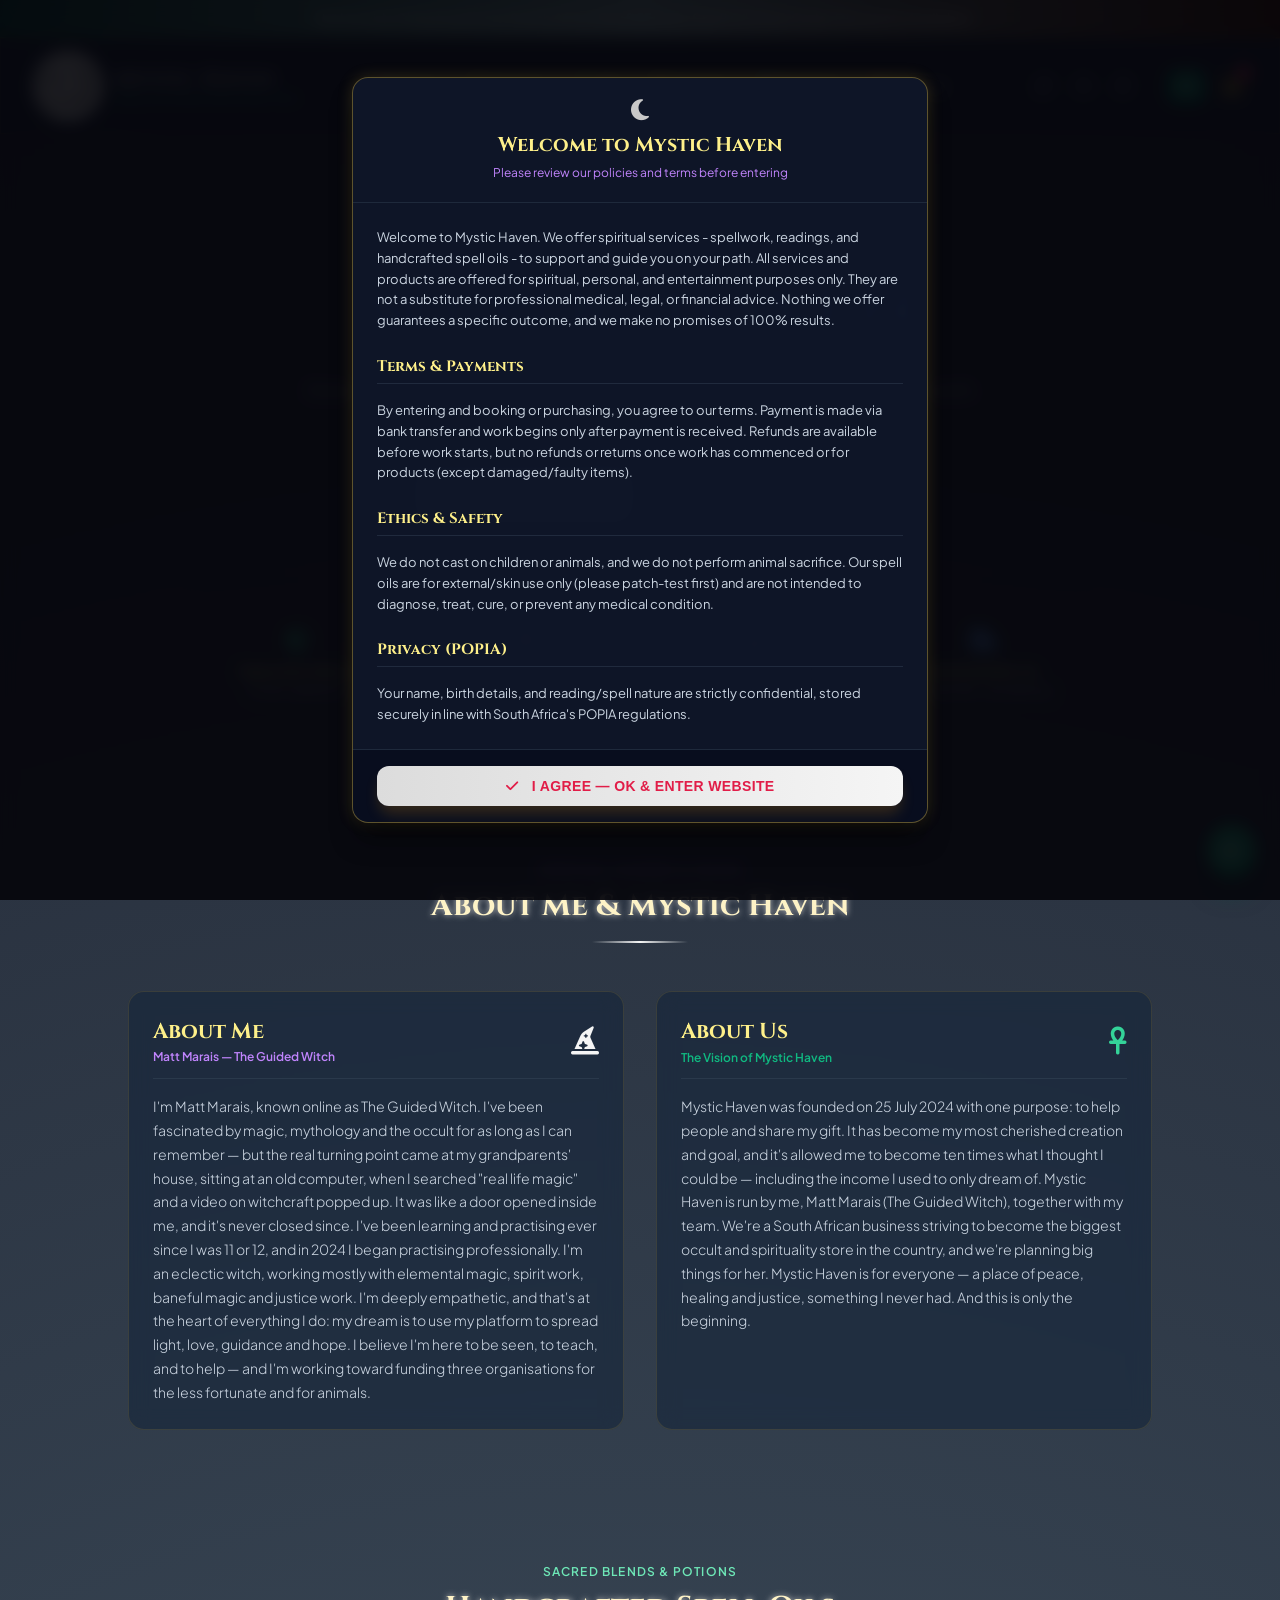
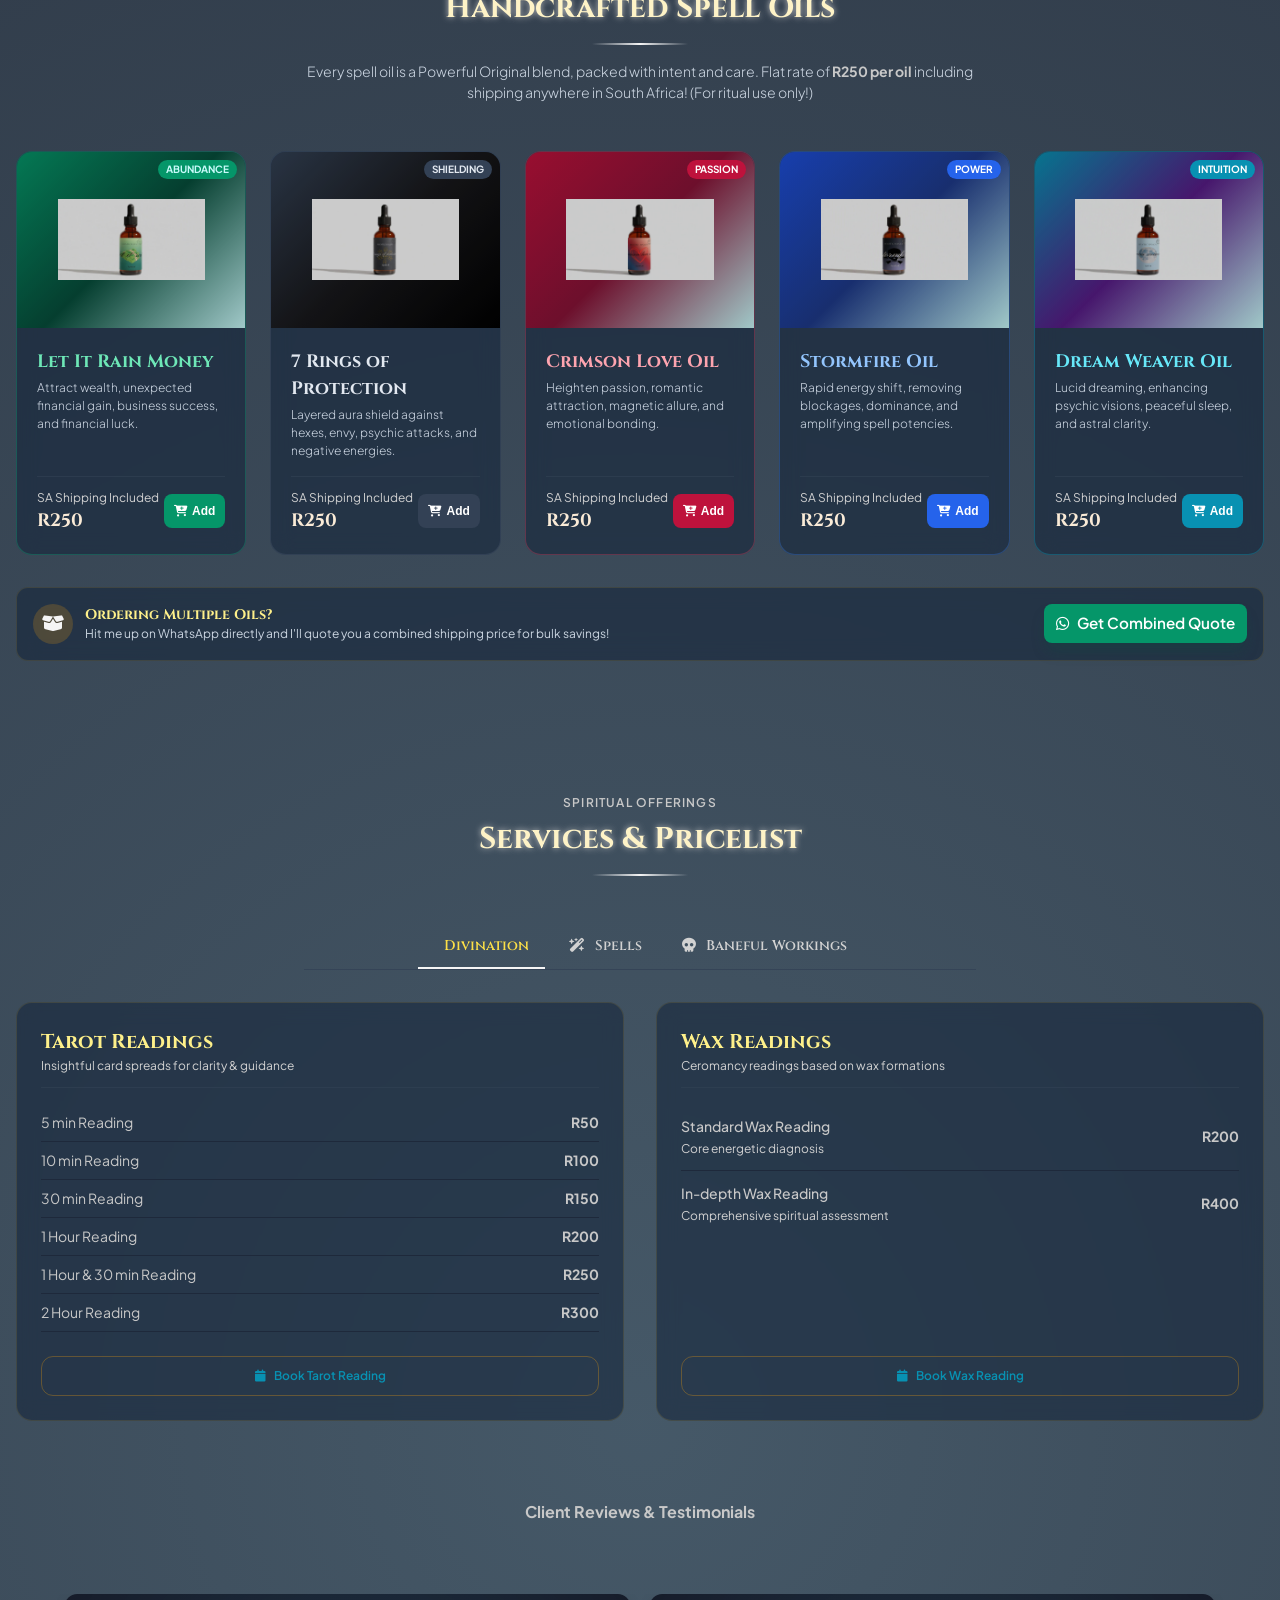
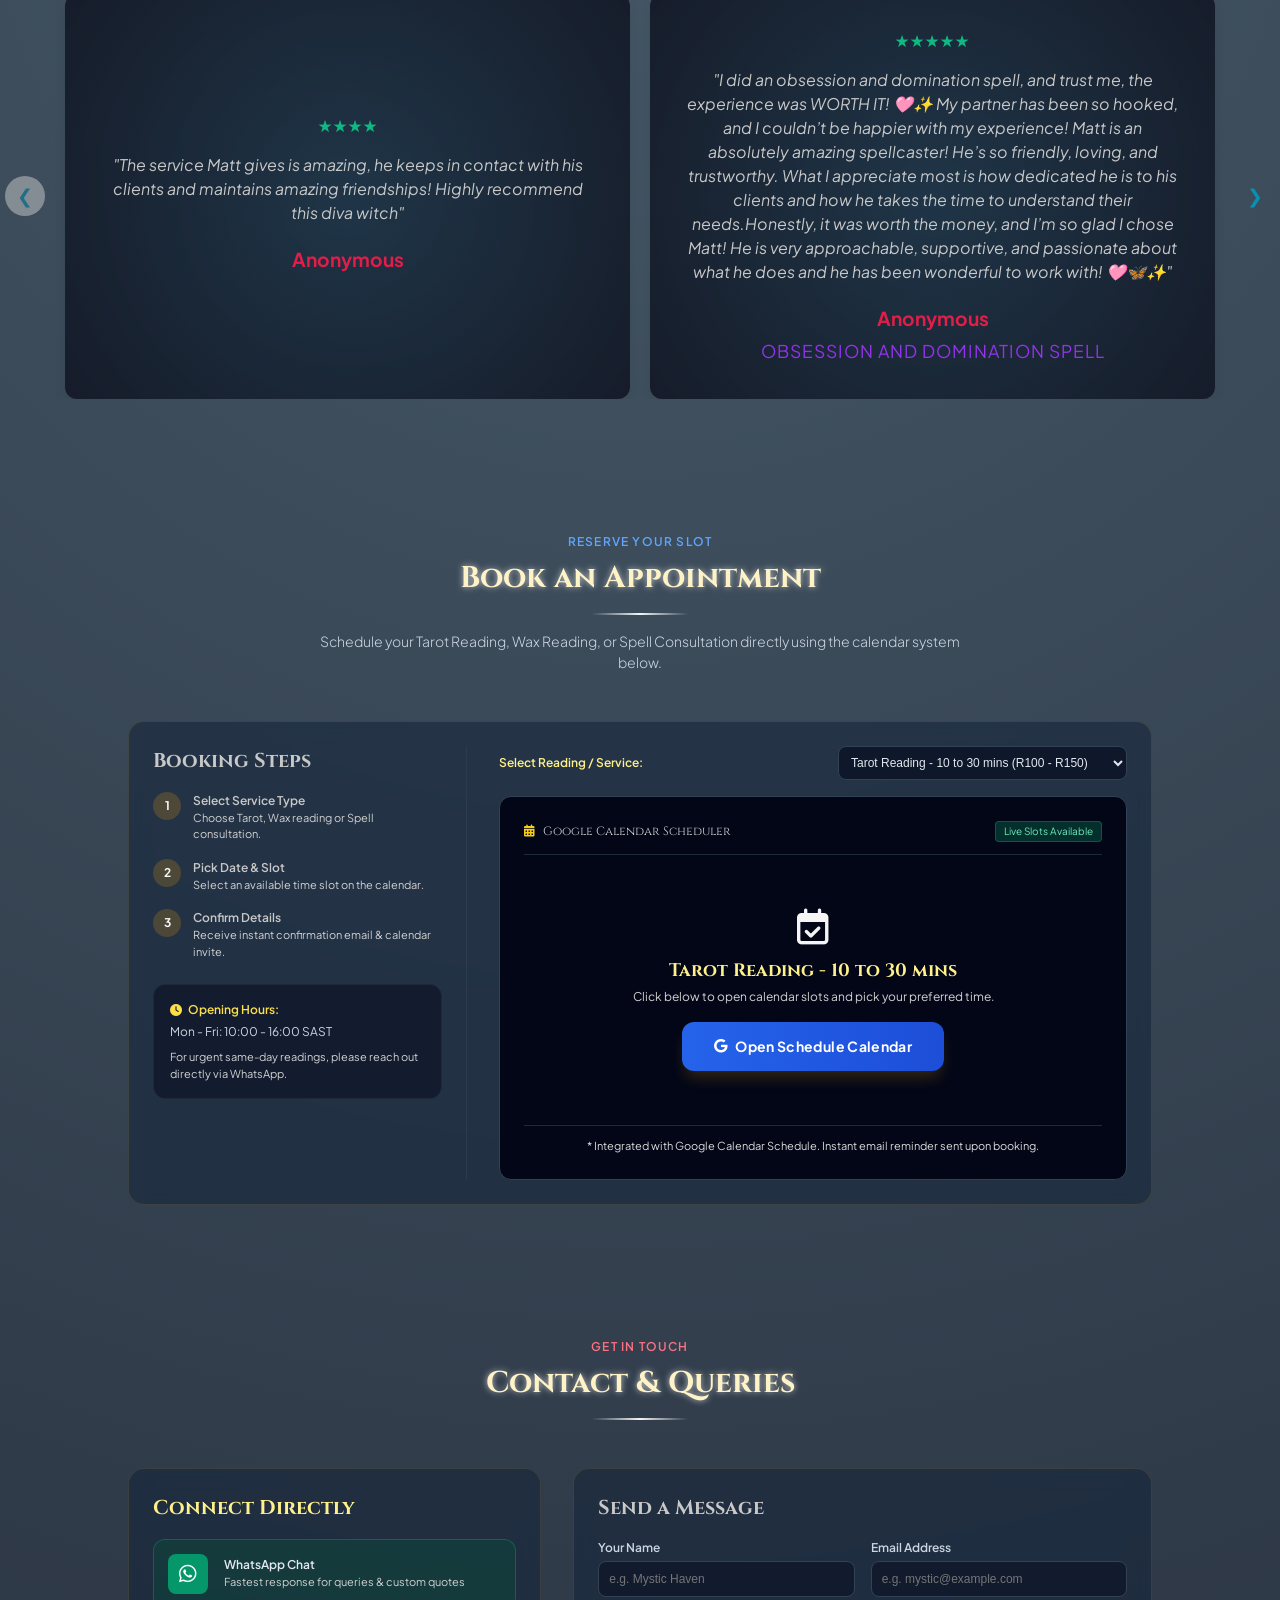
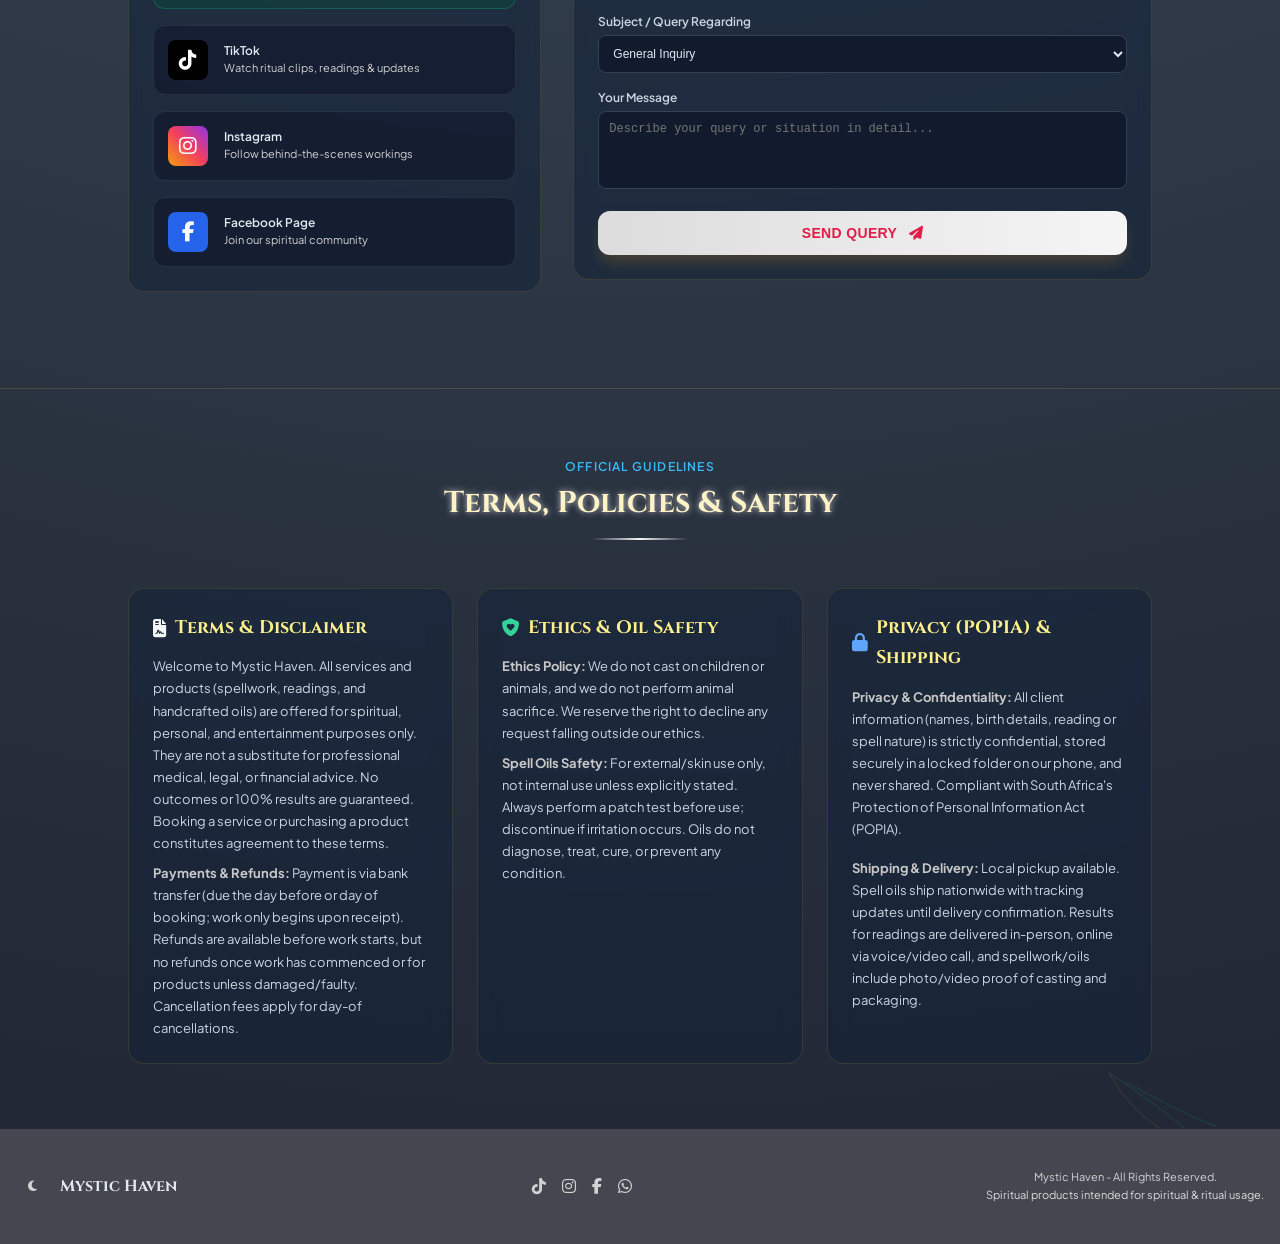
==== index.html @ 23a92d08 "update" ====
<!DOCTYPE html>
<html lang="en" class="scroll-smooth">
<head>
    <meta charset="UTF-8">
    <meta name="viewport" content="width=device-width, initial-scale=1.0">
    <title>Mystic Haven - Divination, Spells & Ritual Oils</title>
    <!-- FontAwesome Icons -->
    <link rel="stylesheet" href="https://cdnjs.cloudflare.com/ajax/libs/font-awesome/6.4.0/css/all.min.css">
    <!-- Google Fonts -->
    <link rel="preconnect" href="https://fonts.googleapis.com">
    <link rel="preconnect" href="https://fonts.gstatic.com" crossorigin>
    <link href="https://fonts.googleapis.com/css2?family=Cinzel:wght@400;600;700;900&family=Plus+Jakarta+Sans:wght@300;400;500;600;700&display=swap" rel="stylesheet">
    
    <link rel="stylesheet" href="/mystic.css">
</head>
<body>
    <!-- WELCOME POLICY POP-UP MODAL -->
    <div id="welcome-policy-modal" class="policy-modal-overlay">
        <div class="policy-modal-card">
            <div class="policy-modal-header">
                <i class="fa-solid fa-moon text-witch-gold" style="font-size: 1.5rem; margin-bottom: 0.5rem;"></i>
                <h3 style="font-family: var(--font-serif); font-weight: 700; color: #fef08a; font-size: 1.25rem;">Welcome to Mystic Haven</h3>
                <p style="font-size: 0.75rem; color: #c084fc; margin-top: 0.25rem;">Please review our policies and terms before entering</p>
            </div>
            <div class="policy-modal-body">
                <p>Welcome to Mystic Haven. We offer spiritual services - spellwork, readings, and handcrafted spell oils - to support and guide you on your path. All services and products are offered for spiritual, personal, and entertainment purposes only. They are not a substitute for professional medical, legal, or financial advice. Nothing we offer guarantees a specific outcome, and we make no promises of 100% results.</p>
                
                <h4>Terms & Payments</h4>
                <p>By entering and booking or purchasing, you agree to our terms. Payment is made via bank transfer and work begins only after payment is received. Refunds are available before work starts, but no refunds or returns once work has commenced or for products (except damaged/faulty items).</p>

                <h4>Ethics & Safety</h4>
                <p>We do not cast on children or animals, and we do not perform animal sacrifice. Our spell oils are for external/skin use only (please patch-test first) and are not intended to diagnose, treat, cure, or prevent any medical condition.</p>

                <h4>Privacy (POPIA)</h4>
                <p>Your name, birth details, and reading/spell nature are strictly confidential, stored securely in line with South Africa's POPIA regulations.</p>
            </div>
            <div class="policy-modal-footer">
                <button onclick="closeWelcomeModal()" class="btn-primary" style="width: 100%; justify-content: center; padding: 0.75rem; font-size: 0.875rem; text-transform: uppercase;">
                    <i class="fa-solid fa-check" style="margin-right: 0.375rem;"></i> I Agree — OK & Enter Website
                </button>
            </div>
        </div>
    </div>

    <!-- Top Announcement Bar -->
    <div class="announcement-bar">
        <i class="fa-solid fa-sparkles"></i>
        <span>Nationwide Shipping Across South Africa   Flat R250 per Spell Oil | Bulk Order Discounts Available!</span>
    </div>

    <!-- Main Navigation Bar -->
    <header class="site-header glass-card">
        <div class="container nav-wrapper">
            <!-- Brand Logo / Title -->
            <a href="#" class="brand-logo">
                <div class="logo-icon-bg">
                    <img src="/mystic-images/mystic-haven-logo.jpg" alt="Mystic Haven Logo">
                </div>
                <div>
                    <span class="brand-title gradient-text-gold gold-glow">Mystic Haven</span>
                    <span class="brand-subtitle">Spells   Divination   Ritual Oils</span>
                </div>
            </a>
            <!-- Desktop Nav Links -->
            <nav class="nav-links">
                <a href="#about" class="nav-link"><i class="fa-solid fa-user-astronaut" style="color: #c084fc; font-size: 0.75rem;"></i> About</a>
                <a href="#services" class="nav-link"><i class="fa-solid fa-wand-magic-sparkles" style="color: #facc15; font-size: 0.75rem;"></i> Services</a>
                <a href="#products" class="nav-link"><i class="fa-solid fa-flask" style="color: #34d399; font-size: 0.75rem;"></i> Oils</a>
                <a href="#reviews" class="nav-link"><i class="fa-solid fa-star" style="color: #fde047; font-size: 0.75rem;"></i> Reviews</a>
                <a href="#booking" class="nav-link"><i class="fa-solid fa-calendar-check" style="color: #60a5fa; font-size: 0.75rem;"></i> Bookings</a>
                <a href="#contact" class="nav-link"><i class="fa-solid fa-envelope" style="color: #fb7185; font-size: 0.75rem;"></i> Contact</a>
                
            </nav>
            <!-- Social Links & Cart CTA -->
            <div class="header-actions">
                <!-- Social Media Icons -->
                <div class="social-group">
                    <a href="https://tr.ee/vb8ZVpxIJ_" target="_blank" rel="noopener" class="social-icon-btn tiktok" title="TikTok"><i class="fa-brands fa-tiktok"></i></a>
                    <a href="https://tr.ee/nnQXEviwOc" target="_blank" rel="noopener" class="social-icon-btn instagram" title="Instagram"><i class="fa-brands fa-instagram"></i></a>
                    <a href="https://tr.ee/_b7haSmW_g" target="_blank" rel="noopener" class="social-icon-btn facebook" title="Facebook"><i class="fa-brands fa-facebook-f"></i></a>
                </div>
                <!-- WhatsApp Quick Button -->
                <a href="https://wa.me/27840530859?text=Hello%20Mystic%20Haven,%20I%20would%20like%20to%20inquire%20about%20your%20services" target="_blank" rel="noopener" class="btn-whatsapp">
                    <i class="fa-brands fa-whatsapp"></i>
                </a>
                <!-- Cart Button Trigger -->
                <button onclick="toggleCartModal()" class="btn-cart-trigger">
                    <i class="fa-solid fa-bag-shopping"></i>
                    <span id="cart-count" class="cart-badge">0</span>
                </button>
                <!-- Mobile Navigation Menu Toggle -->
                <button onclick="toggleMobileMenu()" class="mobile-toggle">
                    <i class="fa-solid fa-bars" id="menu-icon"></i>
                </button>
            </div>
        </div>
        <!-- Mobile Menu Dropdown -->
        <div id="mobile-menu" class="mobile-dropdown container">
            <a href="#about" onclick="toggleMobileMenu()"><i class="fa-solid fa-user-astronaut" style="color: #c084fc; margin-right: 0.5rem;"></i> About Us</a>
            <a href="#services" onclick="toggleMobileMenu()"><i class="fa-solid fa-wand-magic-sparkles" style="color: #facc15; margin-right: 0.5rem;"></i> Services & Pricing</a>
            <a href="#products" onclick="toggleMobileMenu()"><i class="fa-solid fa-flask" style="color: #34d399; margin-right: 0.5rem;"></i> Oils & Potions</a>
            <a href="#booking" onclick="toggleMobileMenu()"><i class="fa-solid fa-calendar-check" style="color: #60a5fa; margin-right: 0.5rem;"></i> Book Appointment</a>
            <a href="#contact" onclick="toggleMobileMenu()"><i class="fa-solid fa-envelope" style="color: #fb7185; margin-right: 0.5rem;"></i> Contact & Queries</a>
        </div>
    </header>

    <!-- Main Container Background Wrapper -->
    <main class="sacred-geo-bg">
                 
        <!-- Corner SVG Botanicals Overlay -->
        <svg class="leaf-corner-tl" viewBox="0 0 200 200" fill="none" stroke="#10b981" stroke-width="1.5">
            <path d="M10,10 Q50,100 190,190 M30,40 Q80,20 120,40 M40,80 Q100,70 150,110 M70,130 Q120,150 170,180" opacity="0.6"/>
            <path d="M10,10 C40,60 70,30 90,80 C110,130 150,120 190,190" stroke="#d4af37" opacity="0.4"/>
            <circle cx="40" cy="80" r="3" fill="#10b981"/>
            <circle cx="120" cy="40" r="2" fill="#d4af37"/>
            <circle cx="150" cy="110" r="3" fill="#10b981"/>
        </svg>
        <svg class="leaf-corner-br" viewBox="0 0 200 200" fill="none" stroke="#10b981" stroke-width="1.5">
            <path d="M10,10 Q50,100 190,190 M30,40 Q80,20 120,40 M40,80 Q100,70 150,110 M70,130 Q120,150 170,180" opacity="0.6"/>
            <path d="M10,10 C40,60 70,30 90,80 C110,130 150,120 190,190" stroke="#d4af37" opacity="0.4"/>
        </svg>

        <!-- HERO SECTION -->
        <section class="hero-section container">
            <div class="hero-badge">
                <i class="fa-solid fa-eye" style="color: var(--color-witch-gold);"></i> Sacred Energy & Spiritual Guidance
            </div>
                         
            <h1 class="hero-title gradient-text-gold gold-glow">
                MYSTIC HAVEN
            </h1>
            <p class="hero-description">
                Divination, Potent Spells, Justice and Baneful Workings & Sacred Ritual Oils. Crafted with intent, ancient reverence, and pure spiritual energy.
            </p>
            <!-- Hero Action Buttons -->
            <div class="hero-cta-group">
                <a href="#booking" class="btn-primary">
                    <i class="fa-solid fa-calendar-plus"></i> Book a Reading
                </a>
                <a href="#products" class="btn-secondary glass-card">
                    <i class="fa-solid fa-flask"></i> Explore Oils
                </a>
            </div>
            <!-- Highlights Ribbon -->
            <div class="highlights-grid">
                <div class="highlight-item">
                    <i class="fa-solid fa-shield-halved" style="color: #34d399;"></i>
                    <h4>Targeted Spells</h4>
                    <p>Potent spellwork</p>
                </div>
                <div class="highlight-item">
                    <i class="fa-solid fa-gem" style="color: #facc15;"></i>
                    <h4>Divination</h4>
                    <p>Deep intuitive divination</p>
                </div>
                <div class="highlight-item">
                    <i class="fa-solid fa-fire-flame-curved" style="color: #fb7185;"></i>
                    <h4>Custom Spells</h4>
                    <p>Tailored ritual workings</p>
                </div>
                <div class="highlight-item">
                    <i class="fa-solid fa-truck-fast" style="color: #60a5fa;"></i>
                    <h4>Nationwide SA</h4>
                    <p>Prompt flat-rate delivery</p>
                </div>
            </div>
        </section>

        <!-- ABOUT ME & ABOUT US SECTION -->
        <section id="about" class="section-padding container">
            <div class="section-header">
                <span class="section-subtitle" style="color: #c084fc;">Spiritual Journey & Vision</span>
                <h2 class="section-title gold-glow">About Me & Mystic Haven</h2>
                <div class="divider-gold"></div>
            </div>
            
            <div style="display: grid; grid-template-columns: repeat(auto-fit, minmax(300px, 1fr)); gap: 2rem; max-width: 64rem; margin-left: auto; margin-right: auto;">
                <!-- About Me Card -->
                <div class="glass-card service-card glass-card-hover" style="display: flex; flex-direction: column; justify-content: space-between;">
                    <div>
                        <div class="card-header-flex">
                            <div>
                                <h3 style="font-family: var(--font-serif); font-weight: 700; font-size: 1.35rem; color: #fef08a;">About Me</h3>
                                <p style="font-size: 0.75rem; color: #c084fc; font-weight: 600;">Matt Marais — The Guided Witch</p>
                            </div>
                            <i class="fa-solid fa-hat-wizard" style="color: var(--color-witch-gold); font-size: 1.75rem;"></i>
                        </div>
                        <p style="font-size: 0.875rem; color: #cbd5e1; line-height: 1.7; font-weight: 300;">
                            I'm Matt Marais, known online as The Guided Witch. I've been fascinated by magic, mythology and the occult for as long as I can remember — but the real turning point came at my grandparents' house, sitting at an old computer, when I searched "real life magic" and a video on witchcraft popped up. It was like a door opened inside me, and it's never closed since. I've been learning and practising ever since I was 11 or 12, and in 2024 I began practising professionally. I'm an eclectic witch, working mostly with elemental magic, spirit work, baneful magic and justice work. I'm deeply empathetic, and that's at the heart of everything I do: my dream is to use my platform to spread light, love, guidance and hope. I believe I'm here to be seen, to teach, and to help — and I'm working toward funding three organisations for the less fortunate and for animals.
                        </p>
                    </div>
                </div>

                <!-- About Us Card -->
                <div class="glass-card service-card glass-card-hover" style="display: flex; flex-direction: column; justify-content: space-between;">
                    <div>
                        <div class="card-header-flex">
                            <div>
                                <h3 style="font-family: var(--font-serif); font-weight: 700; font-size: 1.35rem; color: #fef08a;">About Us</h3>
                                <p style="font-size: 0.75rem; color: var(--color-witch-emerald); font-weight: 600;">The Vision of Mystic Haven</p>
                            </div>
                            <i class="fa-solid fa-ankh" style="color: #34d399; font-size: 1.75rem;"></i>
                        </div>
                        <p style="font-size: 0.875rem; color: #cbd5e1; line-height: 1.7; font-weight: 300;">
                            Mystic Haven was founded on 25 July 2024 with one purpose: to help people and share my gift. It has become my most cherished creation and goal, and it's allowed me to become ten times what I thought I could be — including the income I used to only dream of. Mystic Haven is run by me, Matt Marais (The Guided Witch), together with my team. We're a South African business striving to become the biggest occult and spirituality store in the country, and we're planning big things for her. Mystic Haven is for everyone — a place of peace, healing and justice, something I never had. And this is only the beginning.
                        </p>
                    </div>
                </div>
            </div>
        </section>

        <!-- PRODUCTS SECTION: SPELL OILS -->
        <section id="products" class="section-padding container">
            <div class="section-header">
                <span class="section-subtitle text-green">Sacred Blends & Potions</span>
                <h2 class="section-title gold-glow">Handcrafted Spell Oils</h2>
                <div class="divider-gold"></div>
                <p class="section-desc">
                    Every spell oil is a Powerful Original blend, packed with intent and care. Flat rate of <strong>R250 per oil</strong> including shipping anywhere in South Africa! (For ritual use only!)
                </p>
            </div>
            <!-- Products Grid -->
            <div class="products-grid">
                <!-- Product 1: Let It Rain Money -->
                <div class="glass-card product-card border-green glass-card-hover">
                    <div class="product-media theme-green">
                        <div class="media-overlay"></div>
                        <img src="/mystic-images/oil-4.jpg" class="mystic-oil-img" alt="Let It Rain Money Oil">
                        <span class="product-category-tag bg-green" style="color: var(--color-mystic-900);">Abundance</span>
                    </div>
                    <div class="product-body">
                        <div>
                            <h3 class="product-title text-green">Let It Rain Money</h3>
                            <p class="product-desc">Attract wealth, unexpected financial gain, business success, and financial luck.</p>
                        </div>
                        <div class="product-footer">
                            <div>
                                <span class="price-sub">SA Shipping Included</span>
                                <span class="price-main">R250</span>
                            </div>
                            <button onclick="addToCart('Let It Rain Money Oil', 250)" class="btn-add-cart bg-green">
                                <i class="fa-solid fa-cart-plus"></i> Add
                            </button>
                        </div>
                    </div>
                </div>
                <!-- Product 2: 7 Rings of Protection -->
                <div class="glass-card product-card border-dark glass-card-hover">
                    <div class="product-media theme-dark">
                        <div class="media-overlay"></div>
                        <img src="/mystic-images/oil-2.jpg" class="mystic-oil-img" alt="7 Rings of Protection Oil">
                        <span class="product-category-tag bg-dark" style="color: #e2e8f0;">Shielding</span>
                    </div>
                    <div class="product-body">
                        <div>
                            <h3 class="product-title text-dark">7 Rings of Protection</h3>
                            <p class="product-desc">Layered aura shield against hexes, envy, psychic attacks, and negative energies.</p>
                        </div>
                        <div class="product-footer">
                            <div>
                                <span class="price-sub">SA Shipping Included</span>
                                <span class="price-main">R250</span>
                            </div>
                            <button onclick="addToCart('7 Rings of Protection Oil', 250)" class="btn-add-cart bg-dark">
                                <i class="fa-solid fa-cart-plus"></i> Add
                            </button>
                        </div>
                    </div>
                </div>
                <!-- Product 3: Crimson Love Oil -->
                <div class="glass-card product-card border-crimson glass-card-hover">
                    <div class="product-media theme-crimson">
                        <div class="media-overlay"></div>
                        <img src="/mystic-images/oil-3.jpg" class="mystic-oil-img" alt="Crimson Love Oil">
                        <span class="product-category-tag bg-crimson" style="color: #ffffff;">Passion</span>
                    </div>
                    <div class="product-body">
                        <div>
                            <h3 class="product-title text-crimson">Crimson Love Oil</h3>
                            <p class="product-desc">Heighten passion, romantic attraction, magnetic allure, and emotional bonding.</p>
                        </div>
                        <div class="product-footer">
                            <div>
                                <span class="price-sub">SA Shipping Included</span>
                                <span class="price-main">R250</span>
                            </div>
                            <button onclick="addToCart('Crimson Love Oil', 250)" class="btn-add-cart bg-crimson">
                                <i class="fa-solid fa-cart-plus"></i> Add
                            </button>
                        </div>
                    </div>
                </div>
                <!-- Product 4: Stormfire Oil -->
                <div class="glass-card product-card border-blue glass-card-hover">
                    <div class="product-media theme-blue">
                        <div class="media-overlay"></div>
                        <img src="/mystic-images/oil-1.jpg" class="mystic-oil-img" alt="Stormfire Oil">
                        <span class="product-category-tag bg-blue" style="color: #ffffff;">Power</span>
                    </div>
                    <div class="product-body">
                        <div>
                            <h3 class="product-title text-blue">Stormfire Oil</h3>
                            <p class="product-desc">Rapid energy shift, removing blockages, dominance, and amplifying spell potencies.</p>
                        </div>
                        <div class="product-footer">
                            <div>
                                <span class="price-sub">SA Shipping Included</span>
                                <span class="price-main">R250</span>
                            </div>
                            <button onclick="addToCart('Stormfire Oil', 250)" class="btn-add-cart bg-blue">
                                <i class="fa-solid fa-cart-plus"></i> Add
                            </button>
                        </div>
                    </div>
                </div>
                <!-- Product 5: Dream Weaver Oil -->
                <div class="glass-card product-card border-cyan glass-card-hover">
                    <div class="product-media theme-cyan">
                        <div class="media-overlay"></div>
                        <img src="/mystic-images/oil-5.jpg" class="mystic-oil-img" alt="Dream Weaver Oil">
                        <span class="product-category-tag bg-cyan" style="color: #ffffff;">Intuition</span>
                    </div>
                    <div class="product-body">
                        <div>
                            <h3 class="product-title text-cyan">Dream Weaver Oil</h3>
                            <p class="product-desc">Lucid dreaming, enhancing psychic visions, peaceful sleep, and astral clarity.</p>
                        </div>
                        <div class="product-footer">
                            <div>
                                <span class="price-sub">SA Shipping Included</span>
                                <span class="price-main">R250</span>
                            </div>
                            <button onclick="addToCart('Dream Weaver Oil', 250)" class="btn-add-cart bg-cyan">
                                <i class="fa-solid fa-cart-plus"></i> Add
                            </button>
                        </div>
                    </div>
                </div>
            </div>
            <!-- Shipping Callout Notice -->
            <div class="glass-card shipping-banner">
                <div style="display: flex; align-items: center; gap: 0.75rem;">
                    <div class="icon-circle">
                        <i class="fa-solid fa-box-open"></i>
                    </div>
                    <div>
                        <h4 style="font-family: var(--font-serif); font-weight: 700; color: #fef08a; font-size: 0.875rem;">Ordering Multiple Oils?</h4>
                        <p style="font-size: 0.75rem; color: #cbd5e1;">Hit me up on WhatsApp directly and I'll quote you a combined shipping price for bulk savings!</p>
                    </div>
                </div>
                <a href="https://wa.me/27840530859?text=Hi%20Mystic%20Haven,%20I'm%20interested%20in%20a%20combined%20shipping%20quote%20for%20multiple%20spell%20oils." target="_blank" class="btn-whatsapp">
                    <i class="fa-brands fa-whatsapp"></i> Get Combined Quote
                </a>
            </div>
        </section>

        <!-- SERVICES & PRICING MENU SECTION -->
        <section id="services" class="section-padding container">
            <div class="section-header">
                <span class="section-subtitle">Spiritual Offerings</span>
                <h2 class="section-title gold-glow">Services & Pricelist</h2>
                <div class="divider-gold"></div>
            </div>
            <!-- Service Category Navigation Tabs -->
            <div class="tabs-nav">
                <button onclick="switchTab('divination')" id="tab-btn-divination" class="tab-btn active">
                    <i class="fa-solid fa-cards-blank" style="margin-right: 0.375rem;"></i> Divination
                </button>
                <button onclick="switchTab('spells')" id="tab-btn-spells" class="tab-btn">
                    <i class="fa-solid fa-wand-magic-sparkles" style="margin-right: 0.375rem;"></i> Spells
                </button>
                <button onclick="switchTab('baneful')" id="tab-btn-baneful" class="tab-btn">
                    <i class="fa-solid fa-skull" style="margin-right: 0.375rem;"></i> Baneful Workings
                </button>
            </div>
            <!-- TAB 1: DIVINATION & READINGS -->
            <div id="tab-divination" class="tab-content">
                <div class="tab-divination-grid">
                    <div class="glass-card service-card">
                        <div class="card-header-flex">
                            <div>
                                <h3 style="font-family: var(--font-serif); font-weight: 700; font-size: 1.25rem; color: #fef08a;">Tarot Readings</h3>
                                <p style="font-size: 0.75rem; color: var(--color-text-muted);">Insightful card spreads for clarity & guidance</p>
                            </div>
                            <i class="fa-solid fa-cards-blank" style="color: var(--color-witch-gold); font-size: 1.5rem;"></i>
                        </div>
                        <ul class="service-list">
                            <li class="service-item"><span>5 min Reading</span><strong>R50</strong></li>
                            <li class="service-item"><span>10 min Reading</span><strong>R100</strong></li>
                            <li class="service-item"><span>30 min Reading</span><strong>R150</strong></li>
                            <li class="service-item"><span>1 Hour Reading</span><strong>R200</strong></li>
                            <li class="service-item"><span>1 Hour & 30 min Reading</span><strong>R250</strong></li>
                            <li class="service-item"><span>2 Hour Reading</span><strong>R300</strong></li>
                        </ul>
                        <a href="#booking" class="btn-secondary" style="margin-top: 1.5rem; font-size: 0.75rem; padding: 0.625rem;">
                            <i class="fa-solid fa-calendar"></i> Book Tarot Reading
                        </a>
                    </div>
                    <div class="glass-card service-card" style="display: flex; flex-direction: column; justify-content: space-between;">
                        <div>
                            <div class="card-header-flex">
                                <div>
                                    <h3 style="font-family: var(--font-serif); font-weight: 700; font-size: 1.25rem; color: #fef08a;">Wax Readings</h3>
                                    <p style="font-size: 0.75rem; color: var(--color-text-muted);">Ceromancy readings based on wax formations</p>
                                </div>
                                <i class="fa-solid fa-candle-holder" style="color: #facc15; font-size: 1.5rem;"></i>
                            </div>
                            <ul class="service-list">
                                <li class="service-item" style="padding: 0.75rem 0;">
                                    <div>
                                        <span style="display: block; font-weight: 500;">Standard Wax Reading</span>
                                        <span style="font-size: 0.75rem; color: var(--color-text-muted);">Core energetic diagnosis</span>
                                    </div>
                                    <strong>R200</strong>
                                </li>
                                <li class="service-item" style="padding: 0.75rem 0; border: none;">
                                    <div>
                                        <span style="display: block; font-weight: 500;">In-depth Wax Reading</span>
                                        <span style="font-size: 0.75rem; color: var(--color-text-muted);">Comprehensive spiritual assessment</span>
                                    </div>
                                    <strong>R400</strong>
                                </li>
                            </ul>
                        </div>
                        <a href="#booking" class="btn-secondary" style="margin-top: 1rem; font-size: 0.75rem; padding: 0.625rem;">
                            <i class="fa-solid fa-calendar"></i> Book Wax Reading
                        </a>
                    </div>
                </div>
            </div>
            <!-- TAB 2: SPELLS & ENERGY WORK -->
            <div id="tab-spells" class="tab-content hidden" style="max-width: 56rem; margin-left: auto; margin-right: auto;">
                <div class="glass-card service-card">
                    <div class="card-header-flex">
                        <div>
                            <h3 style="font-family: var(--font-serif); font-weight: 700; font-size: 1.5rem; color: #fef08a;">Spells & Energy Rituals</h3>
                            <p style="font-size: 0.75rem; color: var(--color-text-muted);">Potent spellcraft conducted with tailored intentions</p>
                        </div>
                        <i class="fa-solid fa-wand-magic-sparkles" style="color: var(--color-witch-gold); font-size: 1.875rem;"></i>
                    </div>
                    <div style="display: grid; grid-template-columns: repeat(auto-fit, minmax(240px, 1fr)); gap: 1rem; font-size: 0.875rem;">
                        <div class="service-item-grid"><span>Reconciliation Spell</span><strong>R250</strong></div>
                        <div class="service-item-grid"><span>Let It Rain Money Spell</span><strong>R340</strong></div>
                        <div class="service-item-grid"><span>7 Rings of Protection</span><strong>R500</strong></div>
                        <div class="service-item-grid"><span>Self Love Spell</span><strong>R240</strong></div>
                        <div class="service-item-grid"><span>Lucky Diva</span><strong>R300</strong></div>
                        <div class="service-item-grid"><span>Aura Cleansing</span><strong>R500</strong></div>
                        <div class="service-item-grid"><span>Aura Protection</span><strong>R550</strong></div>
                        <div class="service-item-grid"><span>Cord Cuttings</span><strong>R600</strong></div>
                        <div class="service-item-grid" style="grid-column: 1 / -1;"><span>Obsession Spells</span><strong>R800</strong></div>
                    </div>
                    <div class="custom-spells-banner">
                        <h4 style="font-family: var(--font-serif); font-weight: 700; color: #fef08a; text-transform: uppercase; font-size: 0.875rem;">  Custom Spells Welcome  </h4>
                        <p style="font-size: 0.75rem; color: #cbd5e1; margin-top: 0.25rem;">Have a specific complex situation? Contact me for a customized spell casting assessment.</p>
                        <a href="https://wa.me/27840530859?text=Hello,%20I'd%20like%20to%20discuss%20a%20Custom%20Spell%20working." target="_blank" class="btn-primary" style="display: inline-flex; width: auto; margin-top: 0.75rem; padding: 0.5rem 1rem; font-size: 0.75rem;">
                            Inquire for Custom Spell
                        </a>
                    </div>
                </div>
            </div>
            <!-- TAB 3: BANEFUL WORKINGS & JARS -->
            <div id="tab-baneful" class="tab-content hidden" style="max-width: 56rem; margin-left: auto; margin-right: auto;">
                <div class="glass-card service-card" style="border-color: rgba(159, 18, 57, 0.4);">
                    <div class="card-header-flex">
                        <div>
                            <h3 style="font-family: var(--font-serif); font-weight: 700; font-size: 1.5rem; color: #fda4af;">Baneful Workings & Jars</h3>
                            <p style="font-size: 0.75rem; color: var(--color-text-muted);">Defensive, binding & retaliatory spiritual operations</p>
                        </div>
                        <i class="fa-solid fa-skull-crossbones" style="color: #fb7185; font-size: 1.875rem;"></i>
                    </div>
                    <div style="display: grid; grid-template-columns: repeat(auto-fit, minmax(250px, 1fr)); gap: 1.5rem;">
                        <div>
                            <h4 style="font-family: var(--font-serif); font-weight: 600; color: #fef08a; font-size: 0.875rem; border-bottom: 1px solid #334155; padding-bottom: 0.25rem; margin-bottom: 0.75rem;">Major Wards & Hexes</h4>
                            <div class="service-item"><span>Baneful Protection Ward</span><strong>R400</strong></div>
                            <div class="service-item"><span>Anti-Division Ward</span><strong>R300</strong></div>
                            <div class="service-item"><span>Transmutation Ward</span><strong>R700</strong></div>
                            <div class="service-item"><span>Hexes</span><strong>R300</strong></div>
                            <div class="service-item" style="border: none;"><span>Curses</span><strong style="font-family: var(--font-serif); color: #f43f5e;">R1000+</strong></div>
                        </div>
                        <div>
                            <h4 style="font-family: var(--font-serif); font-weight: 600; color: #fef08a; font-size: 0.875rem; border-bottom: 1px solid #334155; padding-bottom: 0.25rem; margin-bottom: 0.75rem;">Jar Additions</h4>
                            <div class="service-item"><span>Add to Hell Jar</span><strong>R50</strong></div>
                            <div class="service-item"><span>Add to Jar of Insomnia</span><strong>R60</strong></div>
                            <div class="service-item"><span>Add to Anti Glamour Jar</span><strong>R50</strong></div>
                            <div class="service-item" style="border: none;"><span>Add to Jar of Rotting Blessings</span><strong>R50</strong></div>
                        </div>
                    </div>
                </div>
            </div>
        </section>

        <!-- REVIEWS SECTION -->
        <section class="reviews-section" id="review">
      <h1 class="review-header">Client Reviews & Testimonials</h1>
      <div class="carousel-container">
        <button class="carousel-btn prev-btn" id="prevBtn" aria-label="Previous Review">&#10094;</button>
        <button class="carousel-btn next-btn" id="nextBtn" aria-label="Next Review">&#10095;</button>
        
        <div class="carousel-track-container">
          <div class="carousel-track" id="carouselTrack">
            <div class="review-card">
              <div class="stars">★★★★</div>
              <p class="review-text">"The service Matt gives is amazing, he keeps in contact with his clients and maintains amazing friendships! Highly recommend this diva witch"</p>
              <h4 class="client-name">Anonymous</h4>
              <span class="project-type"></span>
            </div>
            
            <div class="review-card">
              <div class="stars">★★★★★</div>
              <p class="review-text">"I did an obsession and domination spell, and trust me, the experience was WORTH IT! 🩷✨ My partner has been so hooked, and I couldn’t be happier with my experience! Matt is an absolutely amazing spellcaster! He’s so friendly, loving, and trustworthy. What I appreciate most is how dedicated he is to his clients and how he takes the time to understand their needs.Honestly, it was worth the money, and I’m so glad I chose Matt! He is very approachable, supportive, and passionate about what he does and he has been wonderful to work with! 🩷🦋✨"</p>
              <h4 class="client-name">Anonymous</h4>
              <span class="project-type">Obsession and Domination spell</span>
            </div>
            
            <div class="review-card">
              <div class="stars">★★★★★</div>
              <p class="review-text">"I contacted Matt for a 10 min reading, all I can say is I now have the only person I will trust telling me the truth about myself. After my reading with Matt, I recieved so much clarity about so many of the unknown of my life. Thank you Matt"</p>
              <h4 class="client-name">JP Beaufort</h4>
              <span class="project-type">10 Min Tarot Reding</span>
            </div>

    
          </div>
        </div>
      </div>
    </section>


        <!-- APPOINTMENT BOOKING SECTION -->
        <section id="booking" class="section-padding container">
            <div class="section-header">
                <span class="section-subtitle" style="color: #60a5fa;">Reserve Your Slot</span>
                <h2 class="section-title gold-glow">Book an Appointment</h2>
                <div class="divider-gold"></div>
                <p class="section-desc">
                    Schedule your Tarot Reading, Wax Reading, or Spell Consultation directly using the calendar system below.
                </p>
            </div>
            <div class="glass-card service-card" style="max-width: 64rem; margin-left: auto; margin-right: auto;">
                <div class="grid-booking">
                    <div class="booking-left-col">
                        <h3 style="font-family: var(--font-serif); font-weight: 700; font-size: 1.25rem; margin-bottom: 1rem;">Booking Steps</h3>
                        <div class="booking-steps">
                            <div class="step-item">
                                <div class="step-num">1</div>
                                <div>
                                    <h4 style="font-size: 0.75rem; font-weight: 600;">Select Service Type</h4>
                                    <p style="font-size: 0.6875rem; color: var(--color-text-muted);">Choose Tarot, Wax reading or Spell consultation.</p>
                                </div>
                            </div>
                            <div class="step-item">
                                <div class="step-num">2</div>
                                <div>
                                    <h4 style="font-size: 0.75rem; font-weight: 600;">Pick Date & Slot</h4>
                                    <p style="font-size: 0.6875rem; color: var(--color-text-muted);">Select an available time slot on the calendar.</p>
                                </div>
                            </div>
                            <div class="step-item">
                                <div class="step-num">3</div>
                                <div>
                                    <h4 style="font-size: 0.75rem; font-weight: 600;">Confirm Details</h4>
                                    <p style="font-size: 0.6875rem; color: var(--color-text-muted);">Receive instant confirmation email & calendar invite.</p>
                                </div>
                            </div>
                        </div>
                        <div style="margin-top: 1.5rem; padding: 1rem; border-radius: 0.75rem; background-color: rgba(15, 23, 42, 0.8); border: 1px solid #1e293b; font-size: 0.75rem; color: #cbd5e1;">
                            <p style="font-weight: 600; color: #fde047; margin-bottom: 0.25rem;"><i class="fa-solid fa-clock" style="margin-right: 0.25rem;"></i> Opening Hours:</p>
                            <p>Mon - Fri: 10:00 - 16:00 SAST</p>
                            <p style="margin-top: 0.5rem; font-size: 0.6875rem; color: var(--color-text-muted);">For urgent same-day readings, please reach out directly via WhatsApp.</p>
                        </div>
                    </div>
                    <div>
                        <div class="booking-select-header">
                            <label for="booking-service-select" style="font-size: 0.75rem; font-weight: 600; color: #fef08a;">Select Reading / Service:</label>
                            <select id="booking-service-select" onchange="updateCalendarView()" class="custom-select">
                                <optgroup label="Tarot Readings">
                                    <option value="tarot-15">Tarot Reading - 10 to 30 mins (R100 - R150)</option>
                                    <option value="tarot-60">Tarot Reading - 1 Hour (R200)</option>
                                    <option value="tarot-120">Tarot Reading - 2 Hours (R300)</option>
                                </optgroup>
                                <optgroup label="Wax Readings">
                                    <option value="wax-std">Standard Wax Reading (R200)</option>
                                    <option value="wax-deep">In-depth Wax Reading (R400)</option>
                                </optgroup>
                                <optgroup label="Spell Consultations">
                                    <option value="spell-consult">Spell Work Consultation</option>
                                </optgroup>
                            </select>
                        </div>
                        <div class="calendar-embed-container">
                            <div style="width: 100%; height: 100%; display: flex; flex-direction: column; justify-content: space-between; padding: 1.5rem; text-align: center;">
                                <div style="display: flex; align-items: center; justify-content: space-between; border-bottom: 1px solid #1e293b; padding-bottom: 0.75rem;">
                                    <span style="font-size: 0.75rem; color: var(--color-text-muted); font-family: var(--font-serif);"><i class="fa-solid fa-calendar-days" style="color: #facc15; margin-right: 0.5rem;"></i>Google Calendar Scheduler</span>
                                    <span style="font-size: 0.625rem; background-color: rgba(6, 78, 59, 0.6); color: #6ee7b7; padding: 0.125rem 0.5rem; border-radius: 0.25rem; border: 1px solid rgba(16, 185, 129, 0.3);">Live Slots Available</span>
                                </div>
                                <div id="calendar-slot-preview" style="margin-top: auto; margin-bottom: auto; padding: 1.5rem 0;">
                                    <i class="fa-regular fa-calendar-check" style="font-size: 2.25rem; color: var(--color-witch-gold); margin-bottom: 0.75rem;"></i>
                                    <h4 id="selected-service-title" style="font-family: var(--font-serif); font-weight: 700; color: #fef08a; font-size: 1.125rem;">Tarot Reading - 10 to 30 mins</h4>
                                    <p style="font-size: 0.75rem; color: var(--color-text-muted); margin-top: 0.25rem; max-width: 24rem; margin-left: auto; margin-right: auto;">Click below to open calendar slots and pick your preferred time.</p>
                                    <a href="https://calendar.app.google/b5iumKUcb8hyP6Gb8" target="_blank" id="gcal-link" class="btn-primary" style="display: inline-flex; width: auto; margin-top: 1rem; background: linear-gradient(to right, #2563eb, #1d4ed8); color: #fff;">
                                        <i class="fa-brands fa-google"></i> Open Schedule Calendar
                                    </a>
                                </div>
                                <div style="font-size: 0.6875rem; color: var(--color-text-dim); border-top: 1px solid #1e293b; padding-top: 0.75rem;">
                                    * Integrated with Google Calendar Schedule. Instant email reminder sent upon booking.
                                </div>
                            </div>
                        </div>
                    </div>
                </div>
            </div>
        </section>

        <!-- CONTACT & QUERY FORM SECTION -->
        <section id="contact" class="section-padding container">
            <div class="section-header">
                <span class="section-subtitle" style="color: #fb7185;">Get In Touch</span>
                <h2 class="section-title gold-glow">Contact & Queries</h2>
                <div class="divider-gold"></div>
            </div>
            <div class="grid-contact" style="max-width: 64rem; margin-left: auto; margin-right: auto;">
                <div>
                    <div class="glass-card service-card" style="display: flex; flex-direction: column; gap: 1rem;">
                        <h3 style="font-family: var(--font-serif); font-weight: 700; font-size: 1.25rem; color: #fef08a;">Connect Directly</h3>
                        <a href="https://wa.me/27840530859" target="_blank" class="contact-box" style="background-color: rgba(6, 78, 59, 0.4); border-color: rgba(16, 185, 129, 0.3);">
                            <div class="contact-box-icon" style="background-color: #059669;">
                                <i class="fa-brands fa-whatsapp"></i>
                            </div>
                            <div>
                                <h4 style="font-size: 0.75rem; font-weight: 600; color: #e2e8f0;">WhatsApp Chat</h4>
                                <p style="font-size: 0.6875rem; color: var(--color-text-muted);">Fastest response for queries & custom quotes</p>
                            </div>
                        </a>
                        <a href="https://tr.ee/vb8ZVpxIJ_" target="_blank" class="contact-box">
                            <div class="contact-box-icon" style="background-color: #000000;">
                                <i class="fa-brands fa-tiktok"></i>
                            </div>
                            <div>
                                <h4 style="font-size: 0.75rem; font-weight: 600; color: #e2e8f0;">TikTok</h4>
                                <p style="font-size: 0.6875rem; color: var(--color-text-muted);">Watch ritual clips, readings & updates</p>
                            </div>
                        </a>
                        <a href="https://tr.ee/nnQXEviwOc" target="_blank" class="contact-box">
                            <div class="contact-box-icon" style="background: linear-gradient(to top right, #f59e0b, #f43f5e, #9333ea);">
                                <i class="fa-brands fa-instagram"></i>
                            </div>
                            <div>
                                <h4 style="font-size: 0.75rem; font-weight: 600; color: #e2e8f0;">Instagram</h4>
                                <p style="font-size: 0.6875rem; color: var(--color-text-muted);">Follow behind-the-scenes workings</p>
                            </div>
                        </a>
                        <a href="https://tr.ee/_b7haSmW_g" target="_blank" class="contact-box">
                            <div class="contact-box-icon" style="background-color: #2563eb;">
                                <i class="fa-brands fa-facebook-f"></i>
                            </div>
                            <div>
                                <h4 style="font-size: 0.75rem; font-weight: 600; color: #e2e8f0;">Facebook Page</h4>
                                <p style="font-size: 0.6875rem; color: var(--color-text-muted);">Join our spiritual community</p>
                            </div>
                        </a>
                    </div>
                </div>
                <div>
                    <form id="contact-form" onsubmit="handleFormSubmit(event)" class="glass-card service-card">
                        <h3 style="font-family: var(--font-serif); font-weight: 700; font-size: 1.25rem; margin-bottom: 1rem;">Send a Message</h3>
                        <div class="form-grid-2">
                            <div class="form-group">
                                <label class="form-label">Your Name</label>
                                <input type="text" required placeholder="e.g. Mystic Haven" class="form-control">
                            </div>
                            <div class="form-group">
                                <label class="form-label">Email Address</label>
                                <input type="email" required placeholder="e.g. mystic@example.com" class="form-control">
                            </div>
                        </div>
                        <div class="form-group">
                            <label class="form-label">Subject / Query Regarding</label>
                            <select class="form-control">
                                <option>General Inquiry</option>
                                <option>Spell Oil Purchase & Combined Shipping</option>
                                <option>Custom Spell Request</option>
                                <option>Reading Clarification</option>
                            </select>
                        </div>
                        <div class="form-group">
                            <label class="form-label">Your Message</label>
                            <textarea rows="4" required placeholder="Describe your query or situation in detail..." class="form-control" style="resize: none;"></textarea>
                        </div>
                        <button type="submit" class="btn-primary" style="text-transform: uppercase;">
                            Send Query <i class="fa-solid fa-paper-plane" style="margin-left: 0.25rem;"></i>
                        </button>
                        <div id="form-success-msg" style="display: none; margin-top: 1rem; padding: 0.75rem; border-radius: 0.5rem; background-color: rgba(6, 78, 59, 0.8); border: 1px solid rgba(16, 185, 129, 0.5); color: #6ee7b7; font-size: 0.75rem; text-align: center; font-weight: 500;">
                            <i class="fa-solid fa-circle-check" style="margin-right: 0.25rem;"></i> Thank you! Your message has been sent. Mystic Haven will get back to you shortly.
                        </div>
                    </form>
                </div>
            </div>
        </section>

        <!-- POLICIES & TERMS SECTION (FOOTER INCORPORATED) -->
        <section id="policies" class="section-padding container" style="border-top: 1px solid rgba(212, 175, 55, 0.2); margin-top: 2rem;">
            <div class="section-header">
                <span class="section-subtitle" style="color: #38bdf8;">Official Guidelines</span>
                <h2 class="section-title gold-glow">Terms, Policies & Safety</h2>
                <div class="divider-gold"></div>
            </div>
            <div style="display: grid; grid-template-columns: repeat(auto-fit, minmax(280px, 1fr)); gap: 1.5rem; max-width: 64rem; margin-left: auto; margin-right: auto; font-size: 0.8125rem; color: #cbd5e1; line-height: 1.7;">
                <!-- Terms & Disclaimer -->
                <div class="glass-card service-card">
                    <h3 style="font-family: var(--font-serif); font-weight: 700; color: #fef08a; font-size: 1.125rem; margin-bottom: 0.75rem; display: flex; align-items: center; gap: 0.5rem;">
                        <i class="fa-solid fa-file-contract" style="color: var(--color-witch-gold);"></i> Terms & Disclaimer
                    </h3>
                    <p>Welcome to Mystic Haven. All services and products (spellwork, readings, and handcrafted oils) are offered for spiritual, personal, and entertainment purposes only. They are not a substitute for professional medical, legal, or financial advice. No outcomes or 100% results are guaranteed. Booking a service or purchasing a product constitutes agreement to these terms.</p>
                    <p style="margin-top: 0.5rem;"><strong>Payments & Refunds:</strong> Payment is via bank transfer (due the day before or day of booking; work only begins upon receipt). Refunds are available before work starts, but no refunds once work has commenced or for products unless damaged/faulty. Cancellation fees apply for day-of cancellations.</p>
                </div>
                <!-- Ethics & Spell Oil Safety -->
                <div class="glass-card service-card">
                    <h3 style="font-family: var(--font-serif); font-weight: 700; color: #fef08a; font-size: 1.125rem; margin-bottom: 0.75rem; display: flex; align-items: center; gap: 0.5rem;">
                        <i class="fa-solid fa-shield-heart" style="color: #34d399;"></i> Ethics & Oil Safety
                    </h3>
                    <p><strong>Ethics Policy:</strong> We do not cast on children or animals, and we do not perform animal sacrifice. We reserve the right to decline any request falling outside our ethics.</p>
                    <p style="margin-top: 0.5rem;"><strong>Spell Oils Safety:</strong> For external/skin use only, not internal use unless explicitly stated. Always perform a patch test before use; discontinue if irritation occurs. Oils do not diagnose, treat, cure, or prevent any condition.</p>
                </div>
                <!-- Privacy & Shipping -->
                <div class="glass-card service-card">
                    <h3 style="font-family: var(--font-serif); font-weight: 700; color: #fef08a; font-size: 1.125rem; margin-bottom: 0.75rem; display: flex; align-items: center; gap: 0.5rem;">
                        <i class="fa-solid fa-lock" style="color: #60a5fa;"></i> Privacy (POPIA) & Shipping
                    </h3>
                    <div style="display: grid; grid-template-columns: repeat(auto-fit, minmax(260px, 1fr)); gap: 1rem;">
                        <p><strong>Privacy & Confidentiality:</strong> All client information (names, birth details, reading or spell nature) is strictly confidential, stored securely in a locked folder on our phone, and never shared. Compliant with South Africa's Protection of Personal Information Act (POPIA).</p>
                        <p><strong>Shipping & Delivery:</strong> Local pickup available. Spell oils ship nationwide with tracking updates until delivery confirmation. Results for readings are delivered in-person, online via voice/video call, and spellwork/oils include photo/video proof of casting and packaging.</p>
                    </div>
                </div>
            </div>
        </section>
    </main>

    <!-- FOOTER SECTION -->
    <footer class="site-footer">
        <div class="container footer-flex">
            <div style="display: flex; align-items: center; gap: 0.75rem;">
                <div class="logo-icon-bg" style="width: 2rem; height: 2rem;">
                    <i class="fa-solid fa-moon text-witch-gold" style="font-size: 0.75rem;"></i>
                </div>
                <span style="font-family: var(--font-serif); font-weight: 700; color: #e2e8f0; font-size: 1rem;">Mystic Haven</span>
            </div>
            <!-- Footer Socials -->
            <div style="display: flex; align-items: center; gap: 1rem; font-size: 1rem;">
                <a href="https://tr.ee/vb8ZVpxIJ_" target="_blank" style="color: inherit; text-decoration: none;" title="TikTok"><i class="fa-brands fa-tiktok"></i></a>
                <a href="https://tr.ee/nnQXEviwOc" target="_blank" style="color: inherit; text-decoration: none;" title="Instagram"><i class="fa-brands fa-instagram"></i></a>
                <a href="https://tr.ee/_b7haSmW_g" target="_blank" style="color: inherit; text-decoration: none;" title="Facebook"><i class="fa-brands fa-facebook-f"></i></a>
                <a href="https://wa.me/27840530859" target="_blank" style="color: inherit; text-decoration: none;" title="WhatsApp"><i class="fa-brands fa-whatsapp"></i></a>
            </div>
            <div style="text-align: center; font-size: 0.6875rem;">
                <p>  Mystic Haven - All Rights Reserved.</p>
                <p style="color: var(--color-text-dim); margin-top: 0.125rem;">Spiritual products intended for spiritual & ritual usage.</p>
            </div>
        </div>
    </footer>

    <!-- SHOPPING CART MODAL SLIDE-OUT -->
    <div id="cart-modal" class="cart-modal hidden">
        <div class="cart-drawer">
            <div>
                <div style="display: flex; align-items: center; justify-content: space-between; padding-bottom: 1rem; border-bottom: 1px solid #1e293b;">
                    <h3 style="font-family: var(--font-serif); font-weight: 700; font-size: 1.125rem; color: rgb(200, 200, 200); display: flex; align-items: center; gap: 0.5rem;">
                        <i class="fa-solid fa-bag-shopping" style="color: var(--color-witch-gold);"></i> Your Shopping Bag
                    </h3>
                    <button onclick="toggleCartModal()" style="background: none; border: none; color: var(--color-text-muted); font-size: 1.125rem; cursor: pointer;">
                        <i class="fa-solid fa-xmark"></i>
                    </button>
                </div>
                <div id="cart-items-container" style="padding-top: 1rem; padding-bottom: 1rem; display: flex; flex-direction: column; gap: 0.75rem; overflow-y: auto; max-height: 60vh;">
                    <p style="font-size: 0.75rem; color: var(--color-text-muted); text-align: center; padding: 2rem 0; font-weight: 300;">Your bag is currently empty.</p>
                </div>
            </div>
            <div style="border-top: 1px solid #1e293b; padding-top: 1rem; display: flex; flex-direction: column; gap: 0.75rem;">
                <div style="display: flex; justify-content: space-between; align-items: center; font-size: 0.875rem; font-weight: 600;">
                    <span style="color: #cbd5e1;">Total (Including SA Delivery):</span>
                    <span id="cart-total" style="font-family: var(--font-serif); color: #fde047; font-size: 1.125rem;">R0</span>
                </div>
                <button onclick="checkoutWhatsApp()" class="btn-whatsapp" style="justify-content: center; width: 100%; padding: 0.75rem; font-size: 0.75rem; text-transform: uppercase;">
                    <i class="fa-brands fa-whatsapp" style="font-size: 1rem;"></i> Checkout via WhatsApp
                </button>
                <p style="font-size: 0.625rem; color: var(--color-text-dim); text-align: center;">Orders processed instantly on WhatsApp for payment & shipping details.</p>
            </div>
        </div>
    </div>

    <!-- FLOATING WHATSAPP BUTTON -->
    <a href="https://wa.me/27840530859?text=Hi%20The%20Guided%20Witch,%20I'd%20like%20to%20inquire%20about%20your%20services" target="_blank" class="floating-wa-btn" title="Chat on WhatsApp">
        <i class="fa-brands fa-whatsapp" style="font-size: 1.5rem;"></i>
    </a>

    <!-- JAVASCRIPT LOGIC -->
    <script src="/mystic-javascript/mystic.js"></script>
    <script src="/mystic-javascript/carousel-effect.js"></script>
</body>
</html>
---- mystic.css ----
/* ==========================================================================
           1. CSS3 CUSTOM PROPERTIES & RESET
           ========================================================================== */
        :root {
            --color-mystic-950: rgb(220, 220, 220);
            --color-mystic-900: rgb(200, 250, 250);
            --color-mystic-800: rgb(140, 180, 180);
            --color-mystic-700: rgb(165, 165, 165);
            --color-mystic-600: rgb(140, 140, 140);
            
            --color-witch-gold: whitesmoke;
            --color-witch-gold-light: rgb(70, 70, 80);
            --color-witch-emerald: #10b981;
            --color-witch-crimson: #e11d48;
            --color-witch-blue: #2563eb;
            --color-witch-purple: #9333ea;
            --color-witch-cyan: #0891b2;
            
            --color-text-main: rgb(200, 200, 200);
            --color-text-muted: rgb(210, 210, 210);
            --color-text-dim: rgb(220, 220, 220);

            --font-serif: 'Cinzel', serif;
            --font-sans: 'Plus Jakarta Sans', sans-serif;
            --transition-standard: all 0.3s ease;
        }

        *, *::before, *::after {
            box-sizing: border-box;
            margin: 0;
            padding: 0;
        }

        html {
            scroll-behavior: smooth;
        }

        body {
            background-image: radial-gradient(circle at 50% 50%, rgba(23, 47, 66, 0.8) 0%, rgba(20, 25, 39, 0.95) 100%);
            color: var(--color-text-main);
            font-family: var(--font-sans);
            line-height: 1.5;
            min-height: 100vh;
            display: flex;
            flex-direction: column;
            justify-content: space-between;
            position: relative;
            -webkit-font-smoothing: antialiased;
        }
        
        strong{color: var(--color-text-main)}

        /* Custom Scrollbar */
        ::-webkit-scrollbar {
            width: 8px;
        }
        ::-webkit-scrollbar-track {
            background: var(--color-mystic-900);
        }
        ::-webkit-scrollbar-thumb {
            background: var(--color-mystic-600);
            border-radius: 4px;
        }
        ::-webkit-scrollbar-thumb:hover {
            background: var(--color-witch-gold);
        }

        /* ==========================================================================
           2. UTILITY CLASSES & EFFECTS
           ========================================================================== */

        .glass-card {
            background: rgba(19, 36, 58, 0.55);
            backdrop-filter: blur(10px);
            -webkit-backdrop-filter: blur(10px);
            border: 1px solid rgba(212, 175, 55, 0.15);
        }

        .glass-card-hover {
            transition: var(--transition-standard);
        }
        .glass-card-hover:hover {
            border-color: rgba(220, 220, 220, 0.6);
            box-shadow: 0 10px 30px -10px rgba(212, 175, 55, 0.2);
            transform: translateY(-3px);
        }

        .gold-glow {
            text-shadow: 0 0 6px rgba(200, 200, 200, 1);
        }

        .gradient-text-gold {
            background: linear-gradient(135deg, rgb(80, 90, 100) 0%, rgb(70, 80, 90) 50%, rgb(60, 70, 80) 100%); /*Change to readable white color*/
            -webkit-background-clip: text;
            -webkit-text-fill-color: transparent;
        }
        
        .mystic-oil-img{
            width: 75%;
        }

        .leaf-corner-tl {
            position: absolute;
            top: 0;
            left: 0;
            width: 180px;
            height: 180px;
            pointer-events: none;
            opacity: 0.25;
            z-index: 1;
        }

        .leaf-corner-br {
            position: absolute;
            bottom: 0;
            right: 0;
            width: 180px;
            height: 180px;
            pointer-events: none;
            opacity: 0.25;
            transform: rotate(180deg);
            z-index: 1;
        }

        .container {
            width: 100%;
            max-width: 1280px;
            margin-left: auto;
            margin-right: auto;
            padding-left: 1rem;
            padding-right: 1rem;
        }

        /* ==========================================================================
           3. TOP ANNOUNCEMENT BAR
           ========================================================================== */
        .announcement-bar {
            background: linear-gradient(to right, #064e3b, var(--color-mystic-800), #451a03);
            color: whitesmoke;
            font-size: 0.8125rem;
            padding: 0.5rem 1rem;
            text-align: center;
            border-bottom: 1px solid rgba(245, 158, 11, 0.2);
            font-weight: 500;
            letter-spacing: 0.025em;
            display: flex;
            align-items: center;
            justify-content: center;
            gap: 0.5rem;
        }

        /* ==========================================================================
           4. NAVIGATION & HEADER
           ========================================================================== */
        .site-header {
            position: sticky;
            top: 0;
            z-index: 50;
            padding: 0.75rem 1rem;
            border-bottom: 1px solid rgba(245, 158, 11, 0.2);
            transition: var(--transition-standard);
        }

        .nav-wrapper {
            display: flex;
            align-items: center;
            justify-content: space-between;
        }

        .brand-logo {
            display: flex;
            align-items: center;
            gap: 0.75rem;
            text-decoration: none;
        }

        .logo-icon-bg {
            display: flex;
            align-items: center;
            justify-content: center;
            transition: transform 0.3s ease;
        }
        .brand-logo:hover .logo-icon-bg {
            transform: scale(1.05);
        }
        .logo-icon-bg img{
            width: 70px;
            border-radius: 50%;
        }

        .brand-title {
            font-family: var(--font-serif);
            font-weight: 700;
            font-size: 1.25rem;
            letter-spacing: 0.05em;
            display: block;
            line-height: 1.2;
        }

        .brand-subtitle {
            font-size: 0.625rem;
            color: var(--color-witch-emerald);
            letter-spacing: 0.1em;
            text-transform: uppercase;
            display: block;
            font-weight: 600;
        }

        .nav-links {
            display: none;
            align-items: center;
            gap: 2rem;
            font-weight: 500;
            font-size: 0.875rem;
        }

        .nav-link {
            color: var(--color-text-main);
            text-decoration: none;
            display: flex;
            align-items: center;
            gap: 0.375rem;
            transition: color 0.2s ease;
        }
        .nav-link:hover {
            color: var(--color-witch-gold);
        }

        .header-actions {
            display: flex;
            align-items: center;
            gap: 0.75rem;
        }

        .social-group {
            display: none;
            align-items: center;
            gap: 0.5rem;
            border-right: 1px solid #334155;
            padding-right: 0.75rem;
            margin-right: 0.25rem;
        }

        .social-icon-btn {
            width: 2rem;
            height: 2rem;
            border-radius: 9999px;
            background-color: rgba(30, 41, 59, 0.8);
            color: #cbd5e1;
            display: flex;
            align-items: center;
            justify-content: center;
            border: 1px solid #334155;
            text-decoration: none;
            transition: var(--transition-standard);
            font-size: 0.75rem;
        }
        .social-icon-btn.tiktok:hover { background-color: #000; color: #fff; }
        .social-icon-btn.instagram:hover { background-color: #d946ef; color: #fff; }
        .social-icon-btn.facebook:hover { background-color: #2563eb; color: #fff; }

        .btn-whatsapp {
            background-color: #059669;
            color: #ffffff;
            font-size: 0.95rem;
            font-weight: 600;
            padding: 0.5rem 0.75rem;
            border-radius: 0.5rem;
            text-decoration: none;
            display: flex;
            align-items: center;
            gap: 0.5rem;
            transition: var(--transition-standard);
            box-shadow: 0 10px 15px -3px rgba(6, 78, 59, 0.3);
        }
        .btn-whatsapp:hover {
            background-color: #10b981;
        }

        .btn-cart-trigger {
            position: relative;
            background-color: rgba(245, 158, 11, 0.1);
            border: 1px solid rgba(212, 175, 55, 0.3);
            color: #fde047;
            padding: 0.5rem;
            border-radius: 0.5rem;
            cursor: pointer;
            transition: var(--transition-standard);
        }
        .btn-cart-trigger:hover {
            border-color: var(--color-witch-gold);
        }

        .cart-badge {
            position: absolute;
            top: -0.375rem;
            right: -0.375rem;
            background-color: var(--color-witch-crimson);
            color: #ffffff;
            font-size: 0.625rem;
            font-weight: 700;
            width: 1rem;
            height: 1rem;
            border-radius: 9999px;
            display: flex;
            align-items: center;
            justify-content: center;
        }

        .mobile-toggle {
            display: block;
            background: none;
            border: none;
            color: #cbd5e1;
            font-size: 1.25rem;
            cursor: pointer;
            padding: 0.5rem;
        }
        .mobile-toggle:hover { color: var(--color-witch-gold); }

        .mobile-dropdown {
            display: none;
            padding-top: 1rem;
            padding-bottom: 0.5rem;
            border-top: 1px solid #1e293b;
            margin-top: 0.75rem;
        }
        .mobile-dropdown.open {
            display: block;
        }

        .mobile-dropdown a {
            display: block;
            padding: 0.5rem 0.75rem;
            border-radius: 0.5rem;
            color: #e2e8f0;
            text-decoration: none;
            font-weight: 500;
            margin-bottom: 0.25rem;
        }
        .mobile-dropdown a:hover {
            background-color: rgba(30, 41, 59, 0.6);
        }

        /* ==========================================================================
           5. HERO SECTION
           ========================================================================== */
        .hero-section {
            padding-top: 5rem;
            padding-bottom: 5rem;
            text-align: center;
            position: relative;
        }

        .hero-badge {
            display: inline-flex;
            align-items: center;
            gap: 0.5rem;
            padding: 0.375rem 1rem;
            border-radius: 9999px;
            background-color: rgba(6, 78, 59, 0.6);
            border: 1px solid rgba(16, 185, 129, 0.3);
            color: #6ee7b7;
            font-size: 0.75rem;
            font-weight: 600;
            text-transform: uppercase;
            letter-spacing: 0.1em;
            margin-bottom: 1.5rem;
            backdrop-filter: blur(8px);
        }

        .hero-title {
            font-family: var(--font-serif);
            font-size: 2.25rem;
            font-weight: 700;
            letter-spacing: -0.025em;
            max-width: 56rem;
            margin-left: auto;
            margin-right: auto;
            line-height: 1.15;
            margin-bottom: 1.5rem;
        }

        .hero-description {
            color: #cbd5e1;
            font-size: 1rem;
            font-weight: 300;
            max-width: 42rem;
            margin-left: auto;
            margin-right: auto;
            line-height: 1.625;
            margin-bottom: 2.5rem;
        }

        .hero-cta-group {
            display: flex;
            flex-direction: column;
            gap: 1rem;
            max-width: 28rem;
            margin-left: auto;
            margin-right: auto;
        }

        .btn-primary {
            width: 100%;
            padding: 0.875rem 2rem;
            border-radius: 0.75rem;
            background: linear-gradient(to right, var(--color-text-dim), var(--color-witch-gold));
            color: var(--color-witch-crimson);
            font-weight: 700;
            font-size: 0.875rem;
            letter-spacing: 0.025em;
            text-decoration: none;
            display: flex;
            align-items: center;
            justify-content: center;
            gap: 0.5rem;
            box-shadow: 0 10px 15px -3px rgba(245, 158, 11, 0.2);
            transition: var(--transition-standard);
            border: none;
            cursor: pointer;
        }
        .btn-primary:hover {
            transform: scale(1.03);
            box-shadow: 0 10px 20px -3px rgba(245, 158, 11, 0.4);
        }

        .btn-secondary {
            width: 100%;
            padding: 0.875rem 2rem;
            border-radius: 0.75rem;
            color: var(--color-witch-cyan);
            font-weight: 600;
            font-size: 0.875rem;
            text-decoration: none;
            display: flex;
            align-items: center;
            justify-content: center;
            gap: 0.5rem;
            border: 1px solid rgba(245, 158, 11, 0.3);
            transition: var(--transition-standard);
        }
        .btn-secondary:hover {
            background-color: rgba(30, 41, 59, 0.8);
            border-color: #facc15;
        }

        .highlights-grid {
            display: grid;
            grid-template-columns: repeat(2, minmax(0, 1fr));
            gap: 1rem;
            max-width: 56rem;
            margin-left: auto;
            margin-right: auto;
            margin-top: 4rem;
            padding-top: 2rem;
            border-top: 1px solid rgba(30, 41, 59, 0.8);
        }

        .highlight-item {
            padding: 0.75rem;
            text-align: center;
        }
        .highlight-item i { font-size: 1.5rem; margin-bottom: 0.5rem; display: inline-block; }
        .highlight-item h4 { font-family: var(--font-serif); color: #fef08a; font-weight: 700; font-size: 0.875rem; }
        .highlight-item p { font-size: 0.75rem; color: var(--color-text-muted); }

        /* ==========================================================================
           6. PRODUCTS & SPELL OILS SECTION
           ========================================================================== */
        .section-padding {
            padding-top: 4rem;
            padding-bottom: 4rem;
            position: relative;
            z-index: 10;
        }

        .section-header {
            text-align: center;
            margin-bottom: 3rem;
        }

        .section-subtitle {
            font-size: 0.75rem;
            font-weight: 600;
            letter-spacing: 0.1em;
            text-transform: uppercase;
            color: var(--color-text-main);
        }

        .section-title {
            font-family: var(--font-serif);
            font-size: 1.875rem;
            font-weight: 700;
            color: #fef3c7;
            margin-top: 0.25rem;
        }

        .divider-gold {
            width: 6rem;
            height: 2px;
            background: linear-gradient(to right, transparent, var(--color-witch-gold), transparent);
            margin: 0.75rem auto 0 auto;
        }

        .section-desc {
            color: #cbd5e1;
            font-size: 0.875rem;
            max-width: 42rem;
            margin: 1rem auto 0 auto;
            font-weight: 300;
        }

        .products-grid {
            display: grid;
            grid-template-columns: repeat(1, minmax(0, 1fr));
            gap: 1.5rem;
        }

        .product-card {
            border-radius: 1rem;
            overflow: hidden;
            display: flex;
            flex-direction: column;
            justify-content: space-between;
        }

        .product-media {
            height: 11rem;
            padding: 1rem;
            position: relative;
            display: flex;
            align-items: center;
            justify-content: center;
            overflow: hidden;
        }

        /* Specific Gradient Theme for Oils */
        .theme-green { background: linear-gradient(135deg, #059669, #064e3b, var(--color-mystic-900)); }
        .border-green { border: 1px solid rgba(16, 185, 129, 0.3); }
        .text-green { color: #6ee7b7; }
        .bg-green { background-color: #059669; }

        .theme-dark { background: linear-gradient(135deg, #334155, #18181b, #000000); }
        .border-dark { border: 1px solid rgba(71, 85, 105, 0.4); }
        .text-dark { color: #e2e8f0; }
        .bg-dark { background-color: #334155; }

        .theme-crimson { background: linear-gradient(135deg, #be123c, #881337, var(--color-mystic-900)); }
        .border-crimson { border: 1px solid rgba(244, 63, 94, 0.3); }
        .text-crimson { color: #fda4af; }
        .bg-crimson { background-color: #be123c; }

        .theme-blue { background: linear-gradient(135deg, #1d4ed8, #1e3a8a, var(--color-mystic-900)); }
        .border-blue { border: 1px solid rgba(59, 130, 246, 0.3); }
        .text-blue { color: #93c5fd; }
        .bg-blue { background-color: #2563eb; }

        .theme-cyan { background: linear-gradient(135deg, #0891b2, #581c87, var(--color-mystic-900)); }
        .border-cyan { border: 1px solid rgba(6, 182, 212, 0.3); }
        .text-cyan { color: #67e8f9; }
        .bg-cyan { background-color: #0891b2; }

        .media-overlay {
            position: absolute;
            inset: 0;
            background-color: rgba(0, 0, 0, 0.2);
        }

        .bottle-mockup {
            position: relative;
            z-index: 10;
            width: 5rem;
            height: 7rem;
            background-color: rgba(15, 23, 42, 0.8);
            border-radius: 0.75rem;
            padding: 0.5rem;
            display: flex;
            flex-direction: column;
            align-items: center;
            justify-content: space-between;
            box-shadow: 0 25px 50px -12px rgba(0, 0, 0, 0.5);
            backdrop-filter: blur(4px);
            transition: transform 0.3s ease;
        }
        .product-card:hover .bottle-mockup {
            transform: scale(1.05);
        }

        .bottle-cap {
            width: 1.5rem;
            height: 1rem;
            background-color: rgba(250, 204, 21, 0.8);
            border-top-left-radius: 0.375rem;
            border-top-right-radius: 0.375rem;
        }

        .bottle-label {
            width: 100%;
            height: 3.5rem;
            border-radius: 0.25rem;
            display: flex;
            align-items: center;
            justify-content: center;
            padding: 0.25rem;
            text-align: center;
        }

        .bottle-label-text {
            font-size: 0.5625rem;
            font-family: var(--font-serif);
            font-weight: 700;
            line-height: 1;
        }

        .product-category-tag {
            position: absolute;
            top: 0.5rem;
            right: 0.5rem;
            font-size: 0.625rem;
            font-weight: 700;
            padding: 0.125rem 0.5rem;
            border-radius: 9999px;
            text-transform: uppercase;
        }

        .product-body {
            padding: 1.25rem;
            flex-grow: 1;
            display: flex;
            flex-direction: column;
            justify-content: space-between;
        }

        .product-title {
            font-family: var(--font-serif);
            font-weight: 700;
            font-size: 1.125rem;
            transition: color 0.2s ease;
        }
    
        .product-desc {
            font-size: 0.75rem;
            color: #cbd5e1;
            margin-top: 0.25rem;
            font-weight: 300;
        }

        .product-footer {
            margin-top: 1rem;
            padding-top: 0.75rem;
            border-top: 1px solid rgba(51, 65, 85, 0.6);
            display: flex;
            align-items: center;
            justify-content: space-between;
        }

        .price-sub {
            font-size: 0.75rem;
            color: var(--color-text-muted);
            display: block;
        }

        .price-main {
            font-family: var(--font-serif);
            font-weight: 700;
            font-size: 1.125rem;
            color: antiquewhite;
        }

        .btn-add-cart {
            color: #ffffff;
            padding: 0.625rem;
            border-radius: 0.5rem;
            border: none;
            cursor: pointer;
            transition: background-color 0.2s ease;
            display: flex;
            align-items: center;
            gap: 0.25rem;
            font-size: 0.75rem;
            font-weight: 600;
        }

        .shipping-banner {
            margin-top: 2rem;
            padding: 1rem;
            border-radius: 0.75rem;
            display: flex;
            flex-direction: column;
            align-items: center;
            justify-content: space-between;
            gap: 1rem;
            text-align: center;
        }

        .icon-circle {
            width: 2.5rem;
            height: 2.5rem;
            border-radius: 9999px;
            background-color: rgba(245, 158, 11, 0.2);
            color: var(--color-witch-gold);
            display: flex;
            align-items: center;
            justify-content: center;
            flex-shrink: 0;
            font-size: 1.125rem;
        }

        /* ==========================================================================
           7. SERVICES & TABS SECTION
           ========================================================================== */
        .tabs-nav {
            display: flex;
            justify-content: center;
            border-bottom: 1px solid rgba(51, 65, 85, 0.8);
            margin-bottom: 2rem;
            max-width: 42rem;
            margin-left: auto;
            margin-right: auto;
            gap: 0.5rem;
        }

        .tab-btn {
            background: none;
            border: none;
            padding: 0.75rem 1rem;
            font-size: 0.875rem;
            font-family: var(--font-serif);
            font-weight: 600;
            color: var(--color-text-muted);
            border-bottom: 2px solid transparent;
            cursor: pointer;
            transition: var(--transition-standard);
        }
        .tab-btn:hover { color: #fef08a; }
        .tab-btn.active {
            color: #fde047;
            border-bottom-color: var(--color-witch-gold);
        }

        .tab-content { display: block; }
        .tab-content.hidden { display: none; }

        .service-card {
            border-radius: 1rem;
            padding: 1.5rem;
            position: relative;
        }

        .card-header-flex {
            display: flex;
            align-items: center;
            justify-content: space-between;
            margin-bottom: 1rem;
            padding-bottom: 0.75rem;
            border-bottom: 1px solid rgba(51, 65, 85, 0.6);
        }

        .service-list {
            list-style: none;
            font-size: 0.875rem;
        }

        .service-item {
            display: flex;
            justify-content: space-between;
            align-items: center;
            padding: 0.5rem 0;
            border-bottom: 1px solid #1e293b;
        }

        .service-item-grid {
            display: flex;
            justify-content: space-between;
            align-items: center;
            padding: 0.75rem;
            border-radius: 0.5rem;
            background-color: rgba(30, 41, 59, 0.4);
            border: 1px solid rgba(51, 65, 85, 0.4);
        }

        .custom-spells-banner {
            margin-top: 1.5rem;
            padding: 1rem;
            border-radius: 0.75rem;
            background: linear-gradient(to right, rgba(69, 26, 3, 0.6), var(--color-mystic-800), rgba(6, 78, 59, 0.6));
            border: 1px solid rgba(212, 175, 55, 0.4);
            text-align: center;
        }

        /* ==========================================================================
           8. APPOINTMENT BOOKING SECTION
           ========================================================================== */
        .grid-booking {
            display: grid;
            grid-template-columns: 1fr;
            gap: 2rem;
        }

        .booking-steps {
            display: flex;
            flex-direction: column;
            gap: 1rem;
        }

        .step-item {
            display: flex;
            gap: 0.75rem;
        }

        .step-num {
            width: 1.75rem;
            height: 1.75rem;
            border-radius: 9999px;
            background-color: rgba(245, 158, 11, 0.2);
            color: var(--color-witch-gold);
            font-weight: 700;
            display: flex;
            align-items: center;
            justify-content: center;
            flex-shrink: 0;
            font-size: 0.75rem;
        }

        .booking-select-header {
            margin-bottom: 1rem;
            display: flex;
            flex-wrap: wrap;
            align-items: center;
            justify-content: space-between;
            gap: 0.75rem;
        }

        .custom-select {
            background-color: #0f172a;
            border: 1px solid #334155;
            color: #e2e8f0;
            font-size: 0.75rem;
            border-radius: 0.5rem;
            padding: 0.5rem;
            outline: none;
        }

        .calendar-embed-container {
            width: 100%;
            height: 24rem;
            border-radius: 0.75rem;
            overflow: hidden;
            border: 1px solid #334155;
            background-color: #020617;
            position: relative;
        }

        /* ==========================================================================
           9. CONTACT & QUERY FORM
           ========================================================================== */
        .grid-contact {
            display: grid;
            grid-template-columns: 1fr;
            gap: 2rem;
        }

        .contact-box {
            display: flex;
            align-items: center;
            gap: 1rem;
            padding: 0.875rem;
            border-radius: 0.75rem;
            background-color: rgba(15, 23, 42, 0.6);
            border: 1px solid rgba(51, 65, 85, 0.6);
            text-decoration: none;
            transition: var(--transition-standard);
        }

        .contact-box-icon {
            width: 2.5rem;
            height: 2.5rem;
            border-radius: 0.5rem;
            color: #ffffff;
            display: flex;
            align-items: center;
            justify-content: center;
            font-size: 1.25rem;
            flex-shrink: 0;
        }

        .form-control {
            width: 100%;
            background-color: rgba(15, 23, 42, 0.8);
            border: 1px solid #334155;
            border-radius: 0.5rem;
            padding: 0.625rem;
            font-size: 0.75rem;
            color: #e2e8f0;
            outline: none;
            transition: border-color 0.2s ease;
        }
        .form-control:focus {
            border-color: var(--color-witch-gold);
        }

        .form-grid-2 {
            display: grid;
            grid-template-columns: 1fr;
            gap: 1rem;
        }

        .form-group {
            margin-bottom: 1rem;
        }

        .form-label {
            display: block;
            font-size: 0.75rem;
            font-weight: 600;
            color: #cbd5e1;
            margin-bottom: 0.25rem;
        }

        /* ==========================================================================
           10. FOOTER & MODAL
           ========================================================================== */
        .site-footer {
            background-color: var(--color-witch-gold-light);
            border-top: 1px solid #1e293b;
            color: var(--color-text-muted);
            font-size: 0.75rem;
            padding-top: 2.5rem;
            padding-bottom: 2.5rem;
            position: relative;
            z-index: 20;
        }

        .footer-flex {
            display: flex;
            flex-direction: column;
            align-items: center;
            justify-content: space-between;
            gap: 1.5rem;
        }

        .cart-modal {
            position: fixed;
            inset: 0;
            background-color: rgba(0, 0, 0, 0.7);
            backdrop-filter: blur(4px);
            z-index: 50;
            transition: opacity 0.3s ease;
        }
        .cart-modal.hidden { display: none; }

        .cart-drawer {
            position: absolute;
            right: 0;
            top: 0;
            bottom: 0;
            width: 100%;
            max-width: 28rem;
            background-color: var(--color-witch-gold-light);
            border-left: 1px solid rgba(212, 175, 55, 0.3);
            padding: 1.5rem;
            display: flex;
            flex-direction: column;
            justify-content: space-between;
            box-shadow: -10px 0 25px -5px rgba(0, 0, 0, 0.5);
        }

        .floating-wa-btn {
            position: fixed;
            bottom: 1.5rem;
            right: 1.5rem;
            z-index: 40;
            background-color: #10b981;
            color: #ffffff;
            padding: 0.875rem;
            border-radius: 9999px;
            box-shadow: 0 20px 25px -5px rgba(6, 78, 59, 0.6);
            transition: var(--transition-standard);
            display: flex;
            align-items: center;
            justify-content: center;
            text-decoration: none;
        }
        .floating-wa-btn:hover {
            transform: scale(1.1);
            background-color: #34d399;
        }
        
        /* Welcome Pop-up Modal Styles */
        .policy-modal-overlay {
            position: fixed;
            top: 0;
            left: 0;
            width: 100%;
            height: 100%;
            background: rgba(5, 5, 10, 0.9);
            backdrop-filter: blur(8px);
            z-index: 10000;
            display: flex;
            align-items: center;
            justify-content: center;
            padding: 1rem;
            transition: opacity 0.3s ease;
        }
        .policy-modal-overlay.hidden {
            opacity: 0;
            pointer-events: none;
            display: none;
        }
        .policy-modal-card {
            background: rgba(15, 23, 42, 0.95);
            border: 1px solid rgba(212, 175, 55, 0.4);
            border-radius: 1rem;
            max-width: 36rem;
            width: 100%;
            max-height: 85vh;
            display: flex;
            flex-direction: column;
            box-shadow: 0 20px 25px -5px rgba(0, 0, 0, 0.5), 0 0 15px rgba(212, 175, 55, 0.2);
        }
        .policy-modal-header {
            padding: 1.25rem 1.5rem;
            border-bottom: 1px solid #1e293b;
            text-align: center;
        }
        .policy-modal-body {
            padding: 1.5rem;
            overflow-y: auto;
            font-size: 0.8125rem;
            color: #cbd5e1;
            line-height: 1.6;
            display: flex;
            flex-direction: column;
            gap: 1rem;
        }
        .policy-modal-body h4 {
            color: #fef08a;
            font-family: var(--font-serif);
            font-size: 0.9375rem;
            margin-top: 0.5rem;
            border-bottom: 1px solid rgba(51, 65, 85, 0.5);
            padding-bottom: 0.25rem;
        }
        .policy-modal-footer {
            padding: 1rem 1.5rem;
            border-top: 1px solid #1e293b;
            text-align: center;
            background: rgba(2, 6, 23, 0.5);
            border-bottom-left-radius: 1rem;
            border-bottom-right-radius: 1rem;
        }
        
        /*Review Section*/
/* Reviews Section Styling */
.reviews-section {
  padding: 15px 5px;
  margin: 0 auto;
  text-align: center;
}

.review-header{
  font-size: var(--h1-size);
  color: var(--color-text-main);
  margin-bottom: 20px;
}

/* Carousel Outer Container */
.carousel-container {
  position: relative;
  margin: 0 auto;
  padding: 50px;
}

/* Inner Window that hides non-visible cards */
.carousel-track-container {
  overflow: hidden;
  width: 100%;
}

/* Moving Track */
.carousel-track {
  display: flex;
  transition: transform 0.4s ease-in-out;
  will-change: transform;
}

/* Review Card Styling */
.review-card {
  min-width: 100%; /* Show 1 card at a time on mobile */
  box-sizing: border-box;
  padding: 35px;
  background-image: radial-gradient(circle at 50% 50%, rgba(23, 47, 66, 0.8) 0%, rgba(20, 25, 39, 0.95) 100%);
  border-radius: 12px;
  box-shadow: 0 4px 15px rgba(0, 0, 0, 0.08);
  display: flex;
  flex-direction: column;
  justify-content: center;
  align-items: center;
}

/* Desktop Adjustment: Show 2 cards at a time if preferred */
@media (min-width: 768px) {
  .review-card {
    min-width: calc(50% - 20px); /* Adjusting for spacing */
    margin: 0 10px;
  }
}

/* Star Rating */
.stars {
  color: var(--color-witch-emerald);
  font-size: var(--h1-size);
  margin-bottom: 15px;
  letter-spacing: 1px;
}

/* Review Text */
.review-text {
  font-size: 1em;
  line-height: 1.5;
  color: var(--color-text-main);
  font-style: italic;
  margin-bottom: 20px;
}

/* Client & Project Meta */
.client-name {
  font-size: 1.2em;
  font-weight: 700;
  color: var(--color-witch-crimson);
  margin: 0 0 5px 0;
}

.project-type {
  font-size: 1.1em;
  color: inherit;
  text-transform: uppercase;
  letter-spacing: 1px;
  color: var(--color-witch-purple);
}

/* Navigation Buttons */
.carousel-btn {
  position: absolute;
  top: 50%;
  transform: translateY(-50%);
  background: inherit;
  color: var(--color-witch-cyan);
  border: none;
  width: 40px;
  height: 40px;
  border-radius: 50%;
  cursor: pointer;
  font-size: 1.2rem;
  display: flex;
  align-items: center;
  justify-content: center;
  transition: background 0.3s ease, opacity 0.3s ease;
  z-index: 10;
}

.prev-btn { left: 0; }
.next-btn { right: 0; }

/* Disabled button look when reaching limits */
.carousel-btn:disabled {
  background: #ccc;
  cursor: not-allowed;
  opacity: 0.5;
}


        /* ==========================================================================
           11. RESPONSIVE BREAKPOINTS (CSS3 MEDIA QUERIES)
           ========================================================================== */
        @media (min-width: 640px) {
            .announcement-bar { font-size: 0.875rem; }
            .hero-title { font-size: 3.75rem; }
            .hero-cta-group { flex-direction: row; }
            .products-grid { grid-template-columns: repeat(2, minmax(0, 1fr)); }
            .form-grid-2 { grid-template-columns: repeat(2, minmax(0, 1fr)); }
            .shipping-banner { flex-direction: row; text-align: left; }
            .social-group { display: flex; }
        }

        @media (min-width: 768px) {
            .nav-links { display: flex; }
            .mobile-toggle { display: none; }
            .highlights-grid { grid-template-columns: repeat(4, minmax(0, 1fr)); }
            .tab-divination-grid { display: grid; grid-template-columns: repeat(2, minmax(0, 1fr)); gap: 2rem; }
            .footer-flex { flex-direction: row; }
        }

        @media (min-width: 1024px) {
            .hero-title { font-size: 4.5rem; }
            .products-grid { grid-template-columns: repeat(3, minmax(0, 1fr)); }
            .grid-booking { grid-template-columns: 1fr 2fr; }
            .booking-left-col { border-right: 1px solid rgba(51, 65, 85, 0.6); padding-right: 1.5rem; }
            .grid-contact { grid-template-columns: 5fr 7fr; }
        }

        @media (min-width: 1280px) {
            .products-grid { grid-template-columns: repeat(5, minmax(0, 1fr)); }
        }
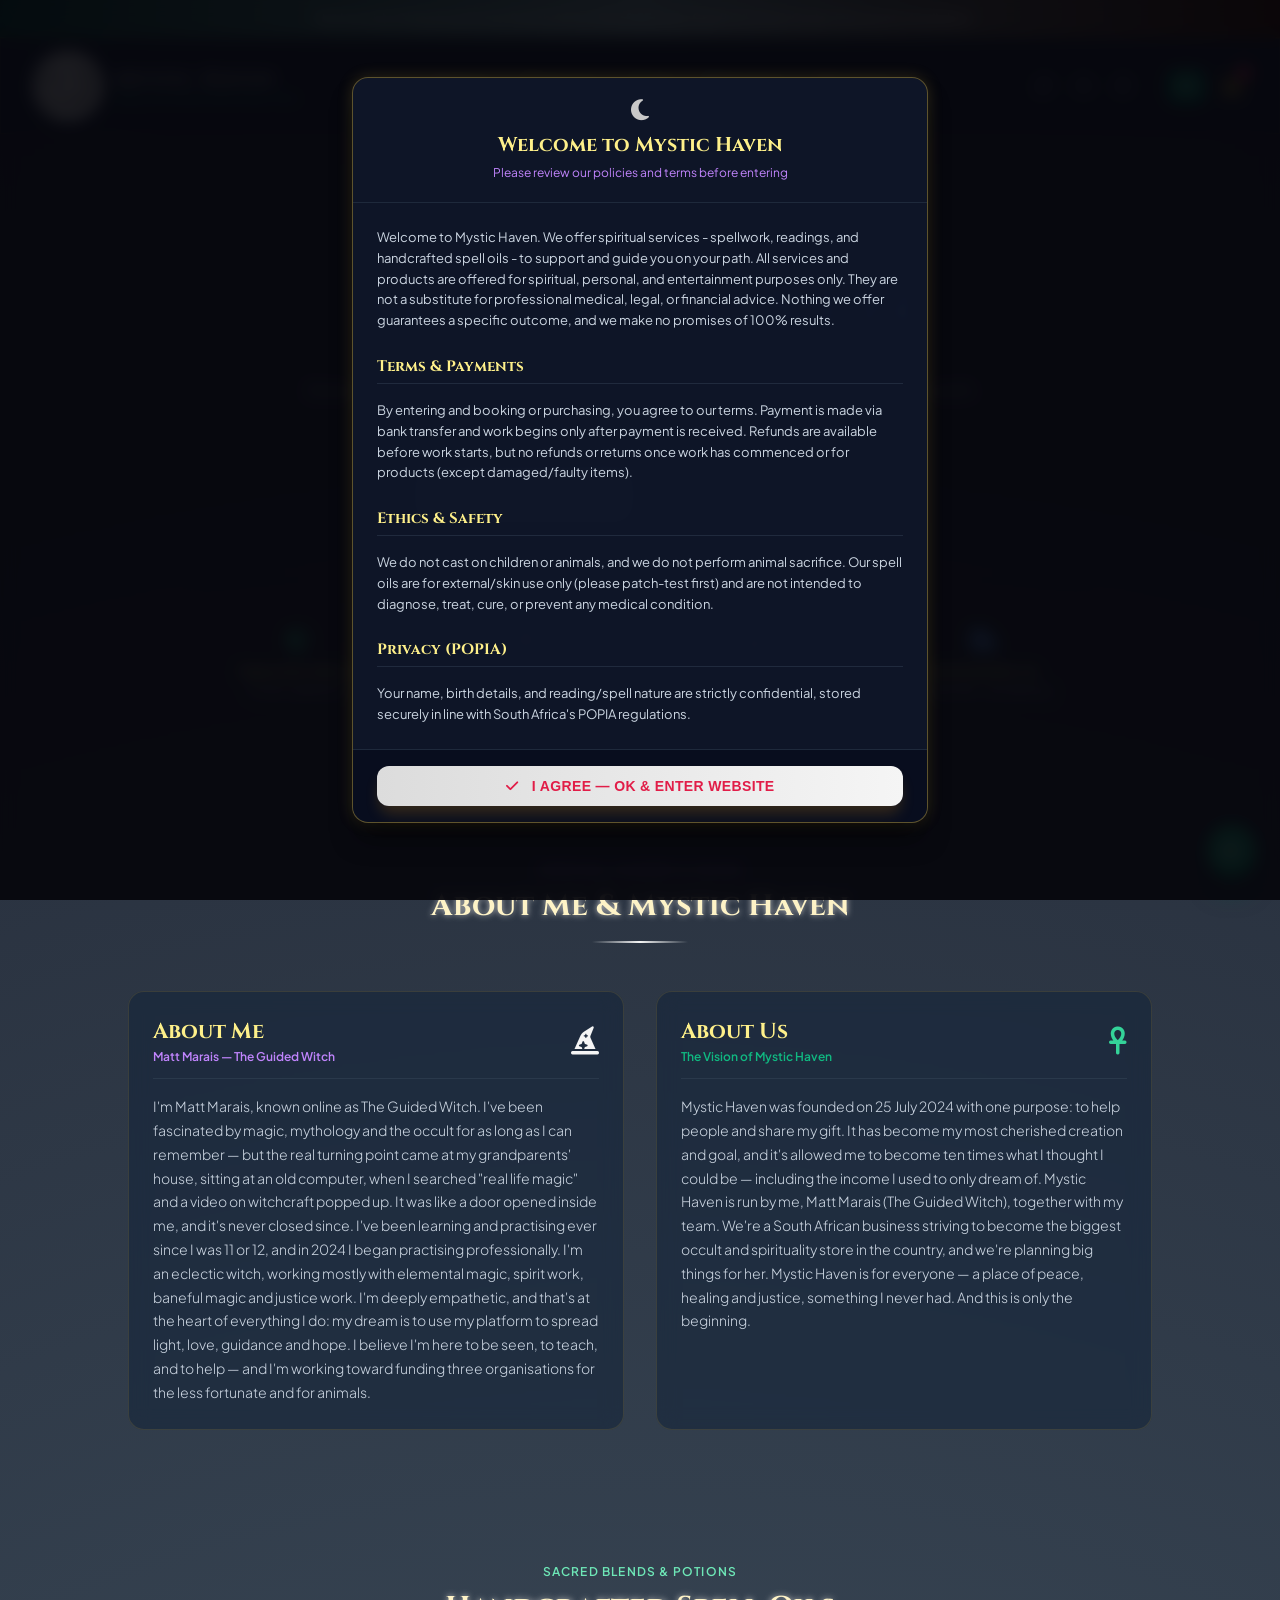
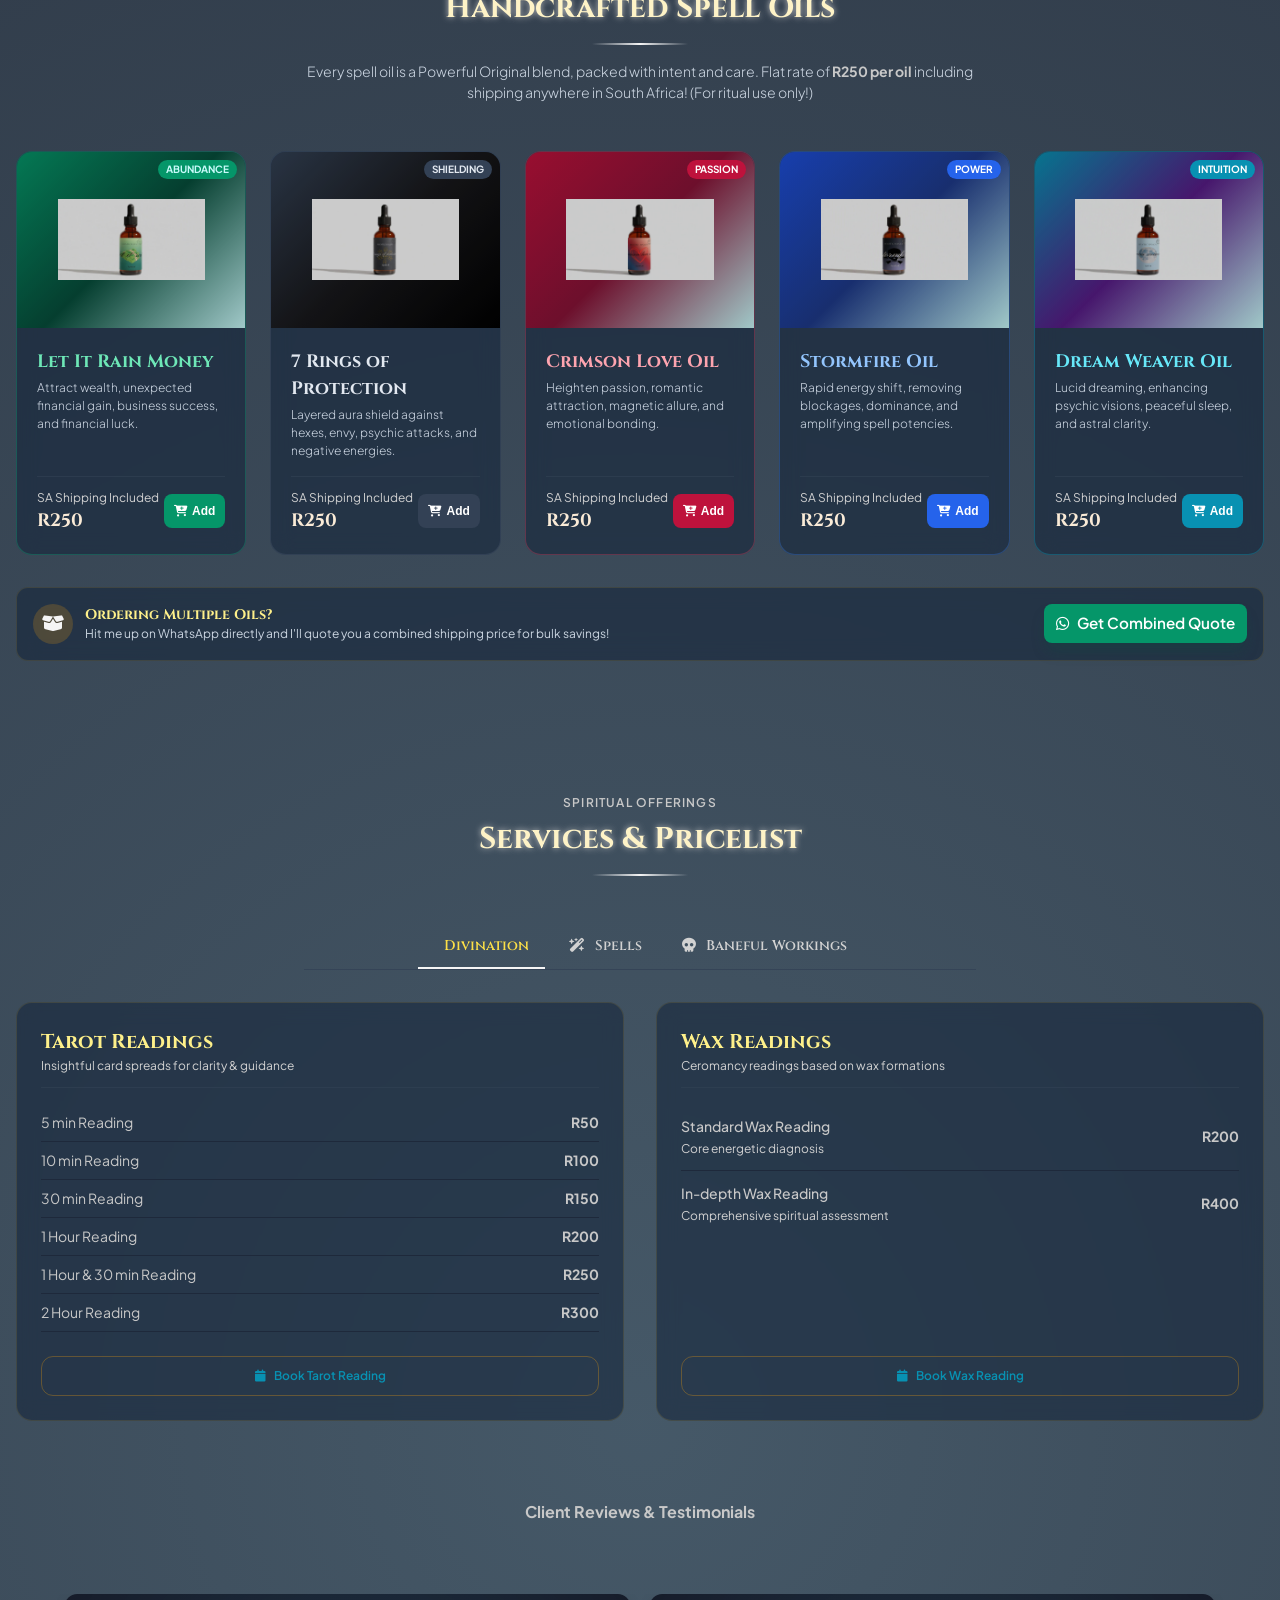
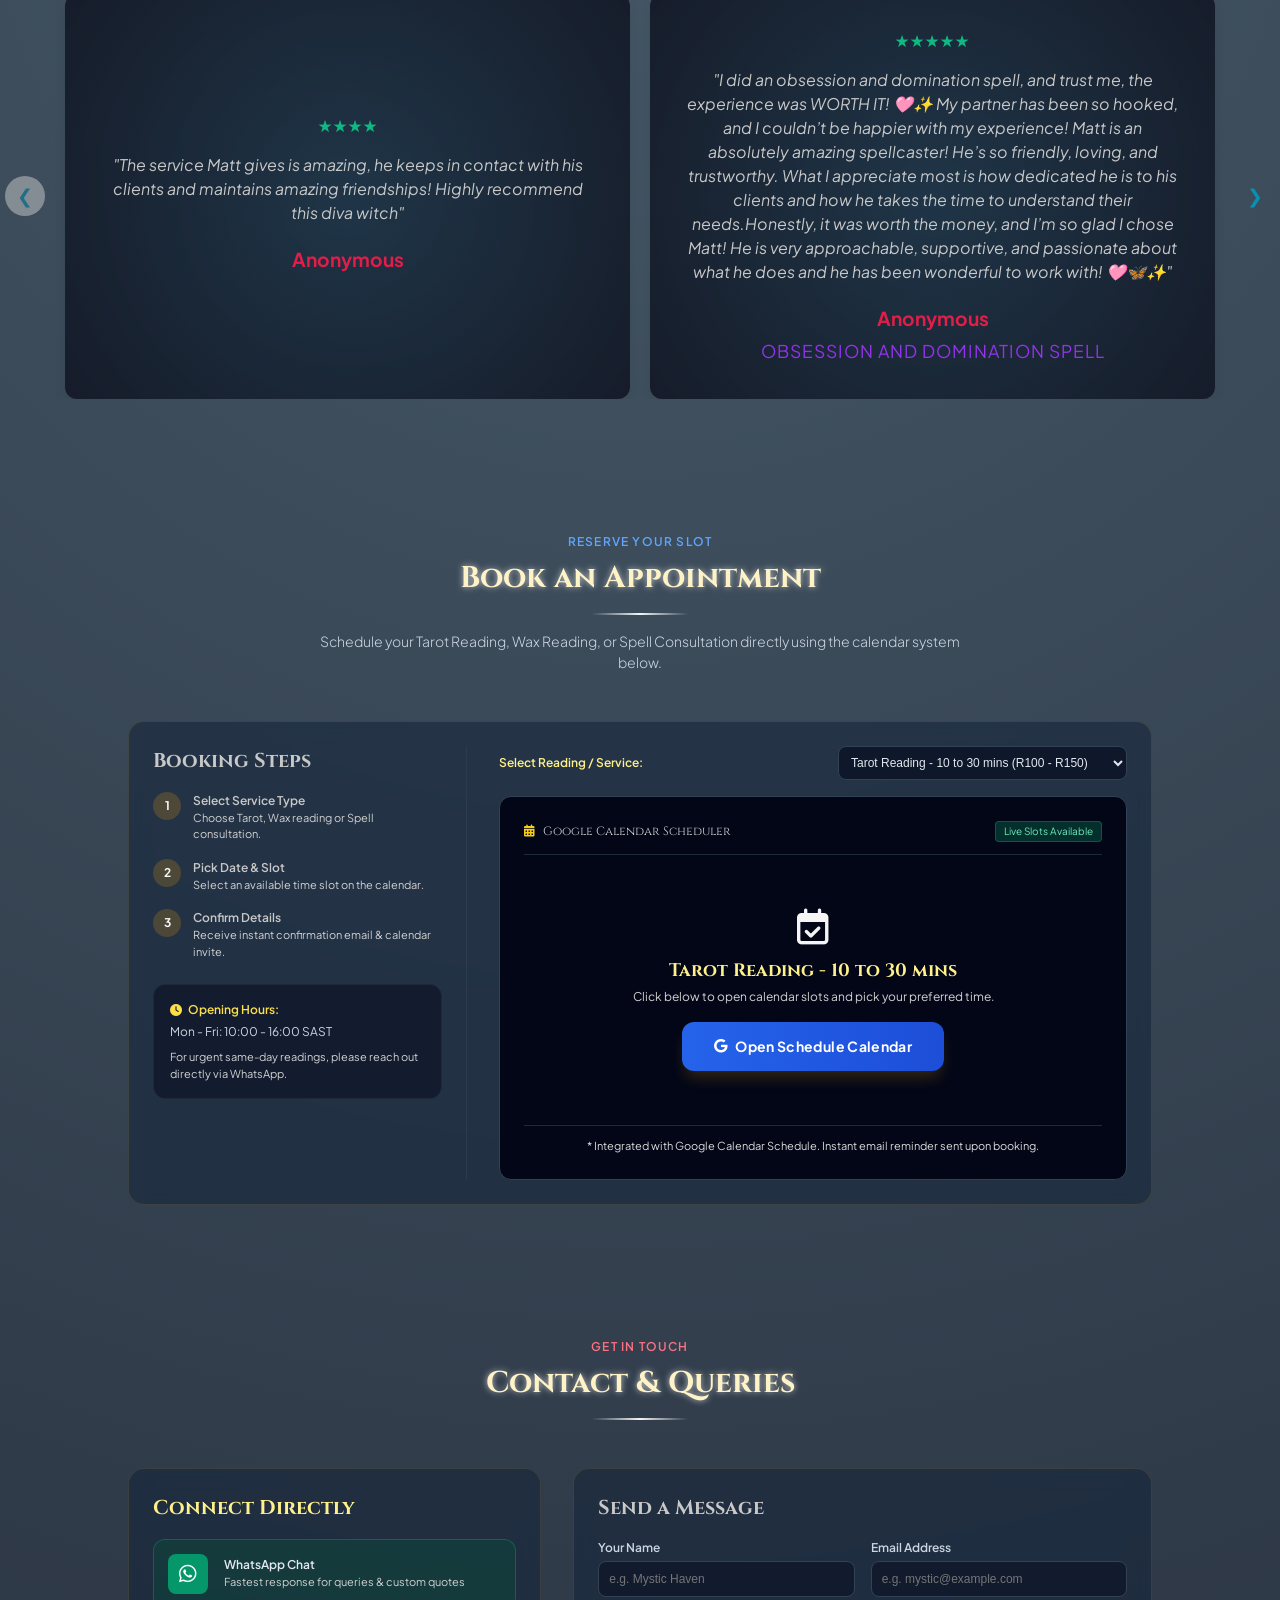
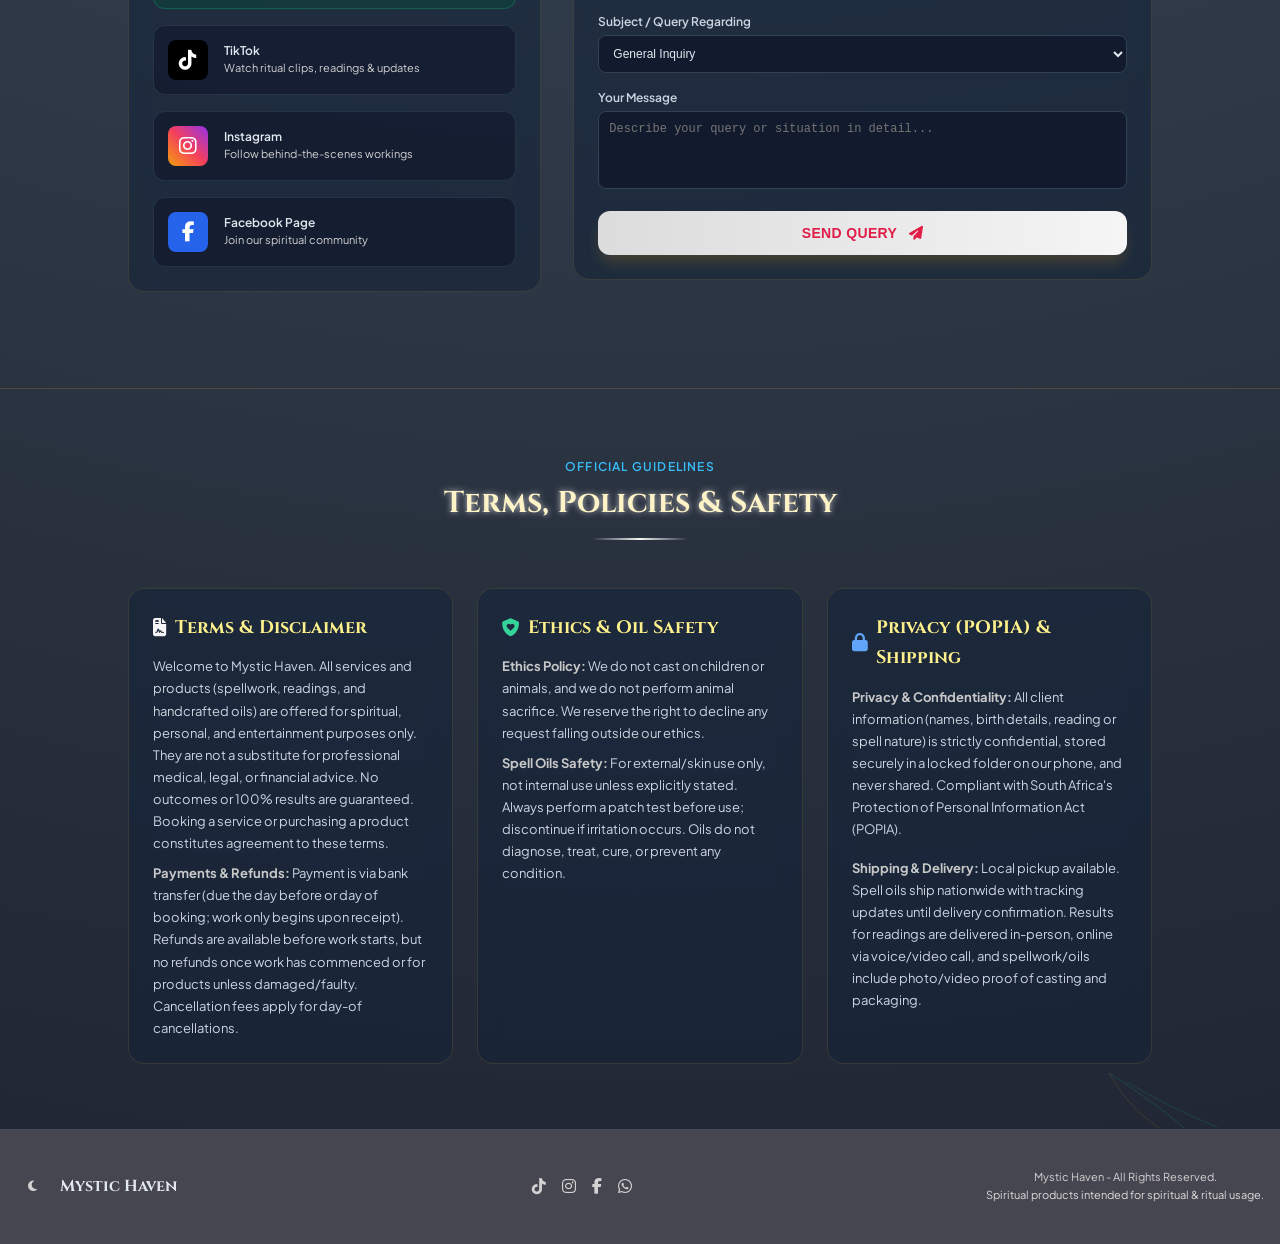
==== commit 6ebed87c: "update index.html" ====
--- a/index.html
+++ b/index.html
@@ -66,7 +66,6 @@
                 <a href="#about" class="nav-link"><i class="fa-solid fa-user-astronaut" style="color: #c084fc; font-size: 0.75rem;"></i> About</a>
                 <a href="#services" class="nav-link"><i class="fa-solid fa-wand-magic-sparkles" style="color: #facc15; font-size: 0.75rem;"></i> Services</a>
                 <a href="#products" class="nav-link"><i class="fa-solid fa-flask" style="color: #34d399; font-size: 0.75rem;"></i> Oils</a>
-                <a href="#reviews" class="nav-link"><i class="fa-solid fa-star" style="color: #fde047; font-size: 0.75rem;"></i> Reviews</a>
                 <a href="#booking" class="nav-link"><i class="fa-solid fa-calendar-check" style="color: #60a5fa; font-size: 0.75rem;"></i> Bookings</a>
                 <a href="#contact" class="nav-link"><i class="fa-solid fa-envelope" style="color: #fb7185; font-size: 0.75rem;"></i> Contact</a>
                 
@@ -99,6 +98,7 @@
             <a href="#about" onclick="toggleMobileMenu()"><i class="fa-solid fa-user-astronaut" style="color: #c084fc; margin-right: 0.5rem;"></i> About Us</a>
             <a href="#services" onclick="toggleMobileMenu()"><i class="fa-solid fa-wand-magic-sparkles" style="color: #facc15; margin-right: 0.5rem;"></i> Services & Pricing</a>
             <a href="#products" onclick="toggleMobileMenu()"><i class="fa-solid fa-flask" style="color: #34d399; margin-right: 0.5rem;"></i> Oils & Potions</a>
+            <a href="#review" onclick="toggleMobileMenu()"><i class="fa-solid fa-calendar-check" style="color: #0891b2; margin-right: 0.5rem;"></i> Reviews</a>
             <a href="#booking" onclick="toggleMobileMenu()"><i class="fa-solid fa-calendar-check" style="color: #60a5fa; margin-right: 0.5rem;"></i> Book Appointment</a>
             <a href="#contact" onclick="toggleMobileMenu()"><i class="fa-solid fa-envelope" style="color: #fb7185; margin-right: 0.5rem;"></i> Contact & Queries</a>
         </div>
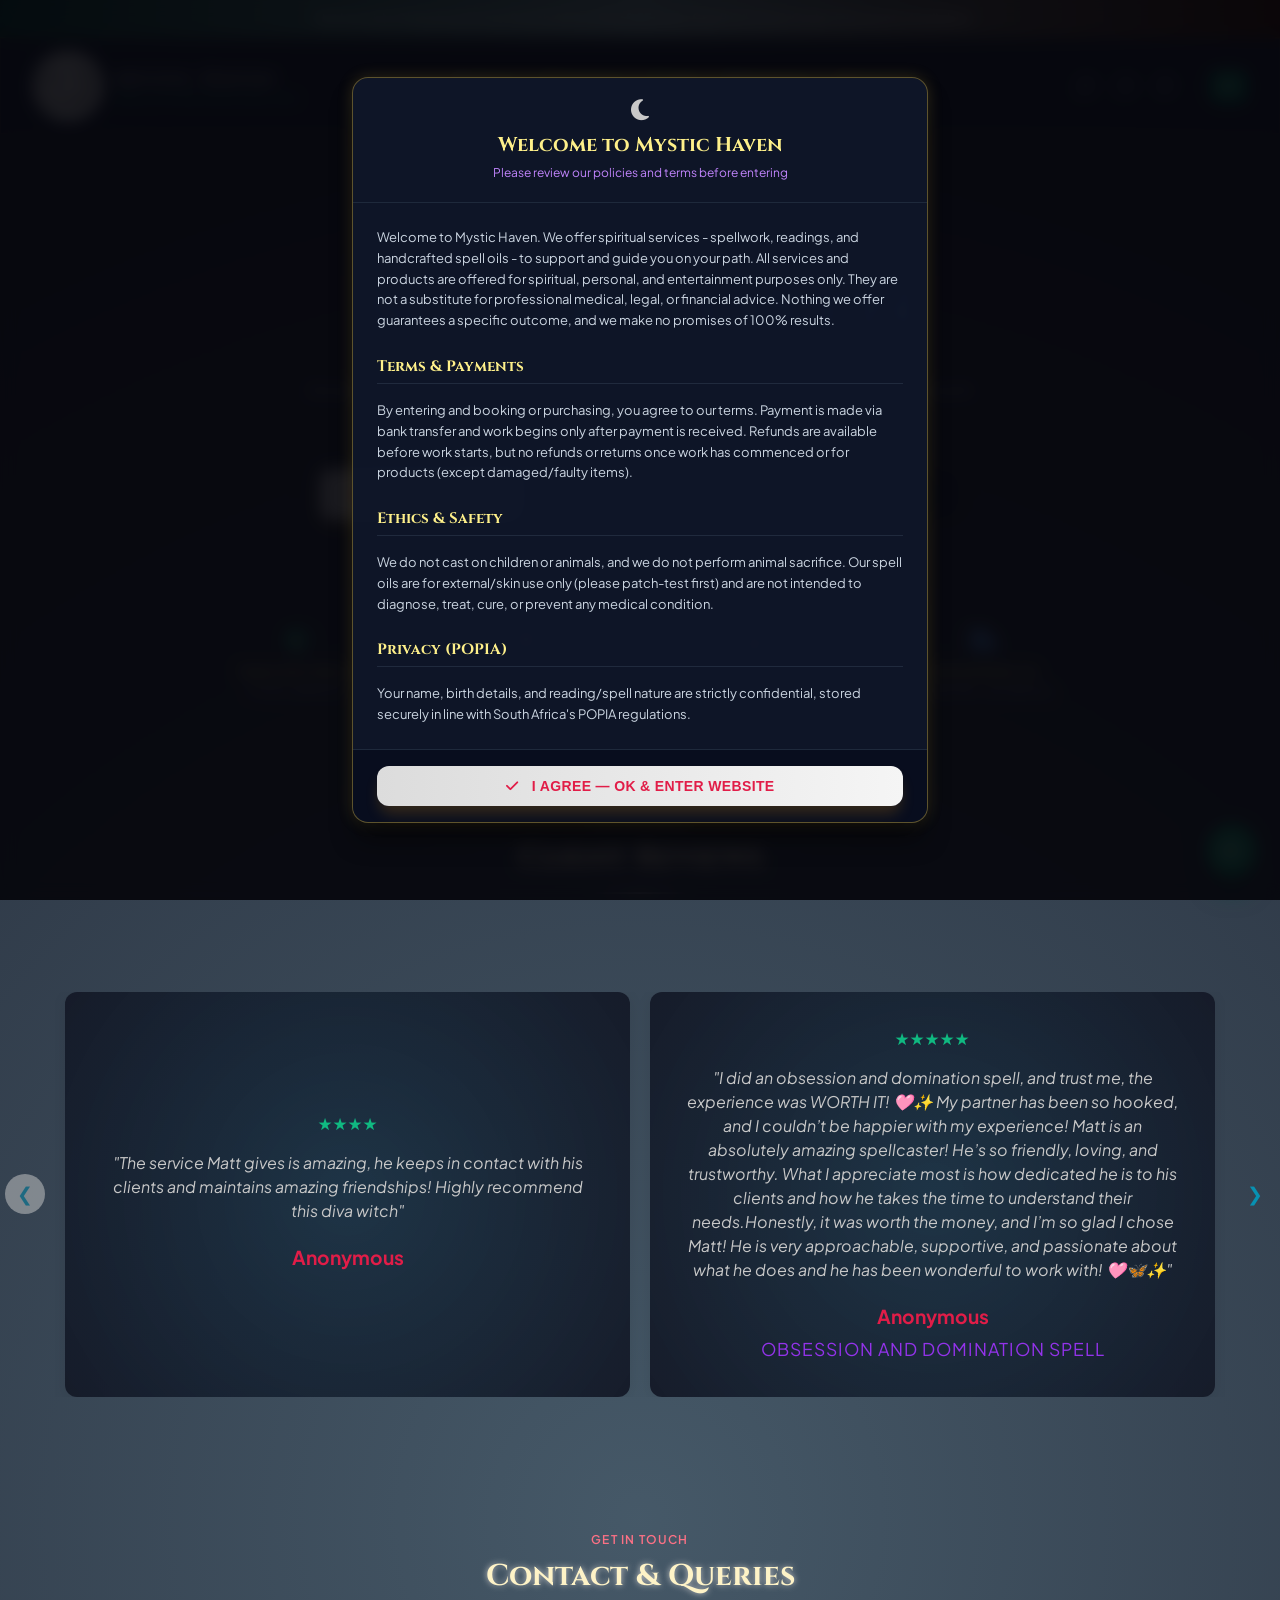
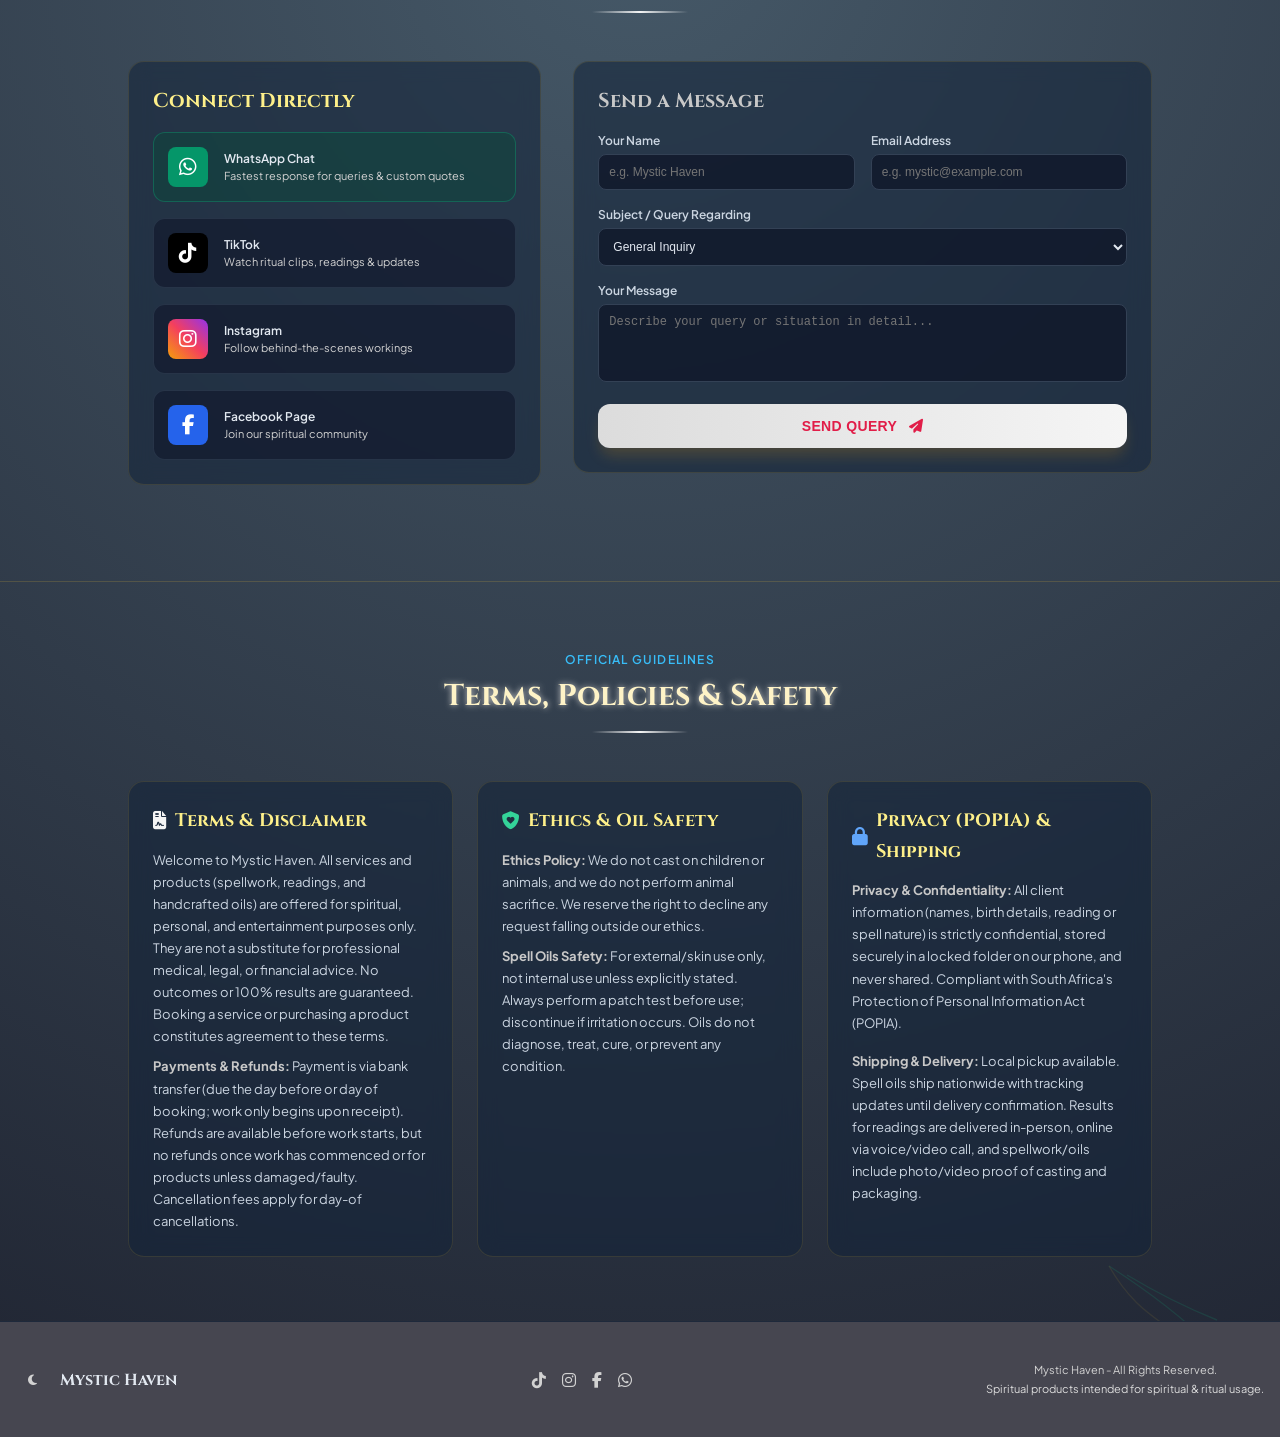
==== commit f614e5f6: "Updated the layout and added the multi page website page setup" ====
--- a/index.html
+++ b/index.html
@@ -52,7 +52,7 @@
     <header class="site-header glass-card">
         <div class="container nav-wrapper">
             <!-- Brand Logo / Title -->
-            <a href="#" class="brand-logo">
+            <a href="/index.html" class="brand-logo">
                 <div class="logo-icon-bg">
                     <img src="/mystic-images/mystic-haven-logo.jpg" alt="Mystic Haven Logo">
                 </div>
@@ -63,10 +63,10 @@
             </a>
             <!-- Desktop Nav Links -->
             <nav class="nav-links">
-                <a href="#about" class="nav-link"><i class="fa-solid fa-user-astronaut" style="color: #c084fc; font-size: 0.75rem;"></i> About</a>
-                <a href="#services" class="nav-link"><i class="fa-solid fa-wand-magic-sparkles" style="color: #facc15; font-size: 0.75rem;"></i> Services</a>
-                <a href="#products" class="nav-link"><i class="fa-solid fa-flask" style="color: #34d399; font-size: 0.75rem;"></i> Oils</a>
-                <a href="#booking" class="nav-link"><i class="fa-solid fa-calendar-check" style="color: #60a5fa; font-size: 0.75rem;"></i> Bookings</a>
+                <a href="/mystic-haven-pages/about.html" class="nav-link"><i class="fa-solid fa-user-astronaut" style="color: #c084fc; font-size: 0.75rem;"></i> About</a>
+                <a href="/mystic-haven-pages/services-products.html" class="nav-link"><i class="fa-solid fa-wand-magic-sparkles" style="color: #facc15; font-size: 0.75rem;"></i> Services</a>
+                <a href="/mystic-haven-pages/oils-potions.html" class="nav-link"><i class="fa-solid fa-flask" style="color: #34d399; font-size: 0.75rem;"></i> Oils</a>
+                <a href="https://calendar.app.google/drTGrNMuSD19UMKu9" target="_blank" class="nav-link"><i class="fa-solid fa-calendar-check" style="color: #60a5fa; font-size: 0.75rem;"></i> Bookings</a>
                 <a href="#contact" class="nav-link"><i class="fa-solid fa-envelope" style="color: #fb7185; font-size: 0.75rem;"></i> Contact</a>
                 
             </nav>
@@ -82,11 +82,6 @@
                 <a href="https://wa.me/27840530859?text=Hello%20Mystic%20Haven,%20I%20would%20like%20to%20inquire%20about%20your%20services" target="_blank" rel="noopener" class="btn-whatsapp">
                     <i class="fa-brands fa-whatsapp"></i>
                 </a>
-                <!-- Cart Button Trigger -->
-                <button onclick="toggleCartModal()" class="btn-cart-trigger">
-                    <i class="fa-solid fa-bag-shopping"></i>
-                    <span id="cart-count" class="cart-badge">0</span>
-                </button>
                 <!-- Mobile Navigation Menu Toggle -->
                 <button onclick="toggleMobileMenu()" class="mobile-toggle">
                     <i class="fa-solid fa-bars" id="menu-icon"></i>
@@ -95,11 +90,11 @@
         </div>
         <!-- Mobile Menu Dropdown -->
         <div id="mobile-menu" class="mobile-dropdown container">
-            <a href="#about" onclick="toggleMobileMenu()"><i class="fa-solid fa-user-astronaut" style="color: #c084fc; margin-right: 0.5rem;"></i> About Us</a>
-            <a href="#services" onclick="toggleMobileMenu()"><i class="fa-solid fa-wand-magic-sparkles" style="color: #facc15; margin-right: 0.5rem;"></i> Services & Pricing</a>
-            <a href="#products" onclick="toggleMobileMenu()"><i class="fa-solid fa-flask" style="color: #34d399; margin-right: 0.5rem;"></i> Oils & Potions</a>
+            <a href="/mystic-haven-pages/about.html" onclick="toggleMobileMenu()"><i class="fa-solid fa-user-astronaut" style="color: #c084fc; margin-right: 0.5rem;"></i> About Us</a>
+            <a href="/mystic-haven-pages/services-products.html" onclick="toggleMobileMenu()"><i class="fa-solid fa-wand-magic-sparkles" style="color: #facc15; margin-right: 0.5rem;"></i> Services & Pricing</a>
+            <a href="/mystic-haven-pages/oils-potions.html" onclick="toggleMobileMenu()"><i class="fa-solid fa-flask" style="color: #34d399; margin-right: 0.5rem;"></i> Oils & Potions</a>
             <a href="#review" onclick="toggleMobileMenu()"><i class="fa-solid fa-calendar-check" style="color: #0891b2; margin-right: 0.5rem;"></i> Reviews</a>
-            <a href="#booking" onclick="toggleMobileMenu()"><i class="fa-solid fa-calendar-check" style="color: #60a5fa; margin-right: 0.5rem;"></i> Book Appointment</a>
+            <a href="https://calendar.app.google/drTGrNMuSD19UMKu9" target="_blank" onclick="toggleMobileMenu()"><i class="fa-solid fa-calendar-check" style="color: #60a5fa; margin-right: 0.5rem;"></i> Book Appointment</a>
             <a href="#contact" onclick="toggleMobileMenu()"><i class="fa-solid fa-envelope" style="color: #fb7185; margin-right: 0.5rem;"></i> Contact & Queries</a>
         </div>
     </header>
@@ -134,11 +129,14 @@
             </p>
             <!-- Hero Action Buttons -->
             <div class="hero-cta-group">
-                <a href="#booking" class="btn-primary">
+                <a href="https://calendar.app.google/drTGrNMuSD19UMKu9" target="_blank" class="btn-primary">
                     <i class="fa-solid fa-calendar-plus"></i> Book a Reading
                 </a>
-                <a href="#products" class="btn-secondary glass-card">
+                <a href="/mystic-haven-pages/oils-potions.html" class="btn-secondary glass-card">
                     <i class="fa-solid fa-flask"></i> Explore Oils
+                </a>
+                <a href="/mystic-haven-pages/services-products.html" class="btn-secondary glass-card">
+                    <i class="fa-brands fa-wpforms"></i> Explore Services
                 </a>
             </div>
             <!-- Highlights Ribbon -->
@@ -166,332 +164,13 @@
             </div>
         </section>
 
-        <!-- ABOUT ME & ABOUT US SECTION -->
-        <section id="about" class="section-padding container">
-            <div class="section-header">
-                <span class="section-subtitle" style="color: #c084fc;">Spiritual Journey & Vision</span>
-                <h2 class="section-title gold-glow">About Me & Mystic Haven</h2>
-                <div class="divider-gold"></div>
-            </div>
-            
-            <div style="display: grid; grid-template-columns: repeat(auto-fit, minmax(300px, 1fr)); gap: 2rem; max-width: 64rem; margin-left: auto; margin-right: auto;">
-                <!-- About Me Card -->
-                <div class="glass-card service-card glass-card-hover" style="display: flex; flex-direction: column; justify-content: space-between;">
-                    <div>
-                        <div class="card-header-flex">
-                            <div>
-                                <h3 style="font-family: var(--font-serif); font-weight: 700; font-size: 1.35rem; color: #fef08a;">About Me</h3>
-                                <p style="font-size: 0.75rem; color: #c084fc; font-weight: 600;">Matt Marais — The Guided Witch</p>
-                            </div>
-                            <i class="fa-solid fa-hat-wizard" style="color: var(--color-witch-gold); font-size: 1.75rem;"></i>
-                        </div>
-                        <p style="font-size: 0.875rem; color: #cbd5e1; line-height: 1.7; font-weight: 300;">
-                            I'm Matt Marais, known online as The Guided Witch. I've been fascinated by magic, mythology and the occult for as long as I can remember — but the real turning point came at my grandparents' house, sitting at an old computer, when I searched "real life magic" and a video on witchcraft popped up. It was like a door opened inside me, and it's never closed since. I've been learning and practising ever since I was 11 or 12, and in 2024 I began practising professionally. I'm an eclectic witch, working mostly with elemental magic, spirit work, baneful magic and justice work. I'm deeply empathetic, and that's at the heart of everything I do: my dream is to use my platform to spread light, love, guidance and hope. I believe I'm here to be seen, to teach, and to help — and I'm working toward funding three organisations for the less fortunate and for animals.
-                        </p>
-                    </div>
-                </div>
-
-                <!-- About Us Card -->
-                <div class="glass-card service-card glass-card-hover" style="display: flex; flex-direction: column; justify-content: space-between;">
-                    <div>
-                        <div class="card-header-flex">
-                            <div>
-                                <h3 style="font-family: var(--font-serif); font-weight: 700; font-size: 1.35rem; color: #fef08a;">About Us</h3>
-                                <p style="font-size: 0.75rem; color: var(--color-witch-emerald); font-weight: 600;">The Vision of Mystic Haven</p>
-                            </div>
-                            <i class="fa-solid fa-ankh" style="color: #34d399; font-size: 1.75rem;"></i>
-                        </div>
-                        <p style="font-size: 0.875rem; color: #cbd5e1; line-height: 1.7; font-weight: 300;">
-                            Mystic Haven was founded on 25 July 2024 with one purpose: to help people and share my gift. It has become my most cherished creation and goal, and it's allowed me to become ten times what I thought I could be — including the income I used to only dream of. Mystic Haven is run by me, Matt Marais (The Guided Witch), together with my team. We're a South African business striving to become the biggest occult and spirituality store in the country, and we're planning big things for her. Mystic Haven is for everyone — a place of peace, healing and justice, something I never had. And this is only the beginning.
-                        </p>
-                    </div>
-                </div>
-            </div>
-        </section>
-
-        <!-- PRODUCTS SECTION: SPELL OILS -->
-        <section id="products" class="section-padding container">
-            <div class="section-header">
-                <span class="section-subtitle text-green">Sacred Blends & Potions</span>
-                <h2 class="section-title gold-glow">Handcrafted Spell Oils</h2>
-                <div class="divider-gold"></div>
-                <p class="section-desc">
-                    Every spell oil is a Powerful Original blend, packed with intent and care. Flat rate of <strong>R250 per oil</strong> including shipping anywhere in South Africa! (For ritual use only!)
-                </p>
-            </div>
-            <!-- Products Grid -->
-            <div class="products-grid">
-                <!-- Product 1: Let It Rain Money -->
-                <div class="glass-card product-card border-green glass-card-hover">
-                    <div class="product-media theme-green">
-                        <div class="media-overlay"></div>
-                        <img src="/mystic-images/oil-4.jpg" class="mystic-oil-img" alt="Let It Rain Money Oil">
-                        <span class="product-category-tag bg-green" style="color: var(--color-mystic-900);">Abundance</span>
-                    </div>
-                    <div class="product-body">
-                        <div>
-                            <h3 class="product-title text-green">Let It Rain Money</h3>
-                            <p class="product-desc">Attract wealth, unexpected financial gain, business success, and financial luck.</p>
-                        </div>
-                        <div class="product-footer">
-                            <div>
-                                <span class="price-sub">SA Shipping Included</span>
-                                <span class="price-main">R250</span>
-                            </div>
-                            <button onclick="addToCart('Let It Rain Money Oil', 250)" class="btn-add-cart bg-green">
-                                <i class="fa-solid fa-cart-plus"></i> Add
-                            </button>
-                        </div>
-                    </div>
-                </div>
-                <!-- Product 2: 7 Rings of Protection -->
-                <div class="glass-card product-card border-dark glass-card-hover">
-                    <div class="product-media theme-dark">
-                        <div class="media-overlay"></div>
-                        <img src="/mystic-images/oil-2.jpg" class="mystic-oil-img" alt="7 Rings of Protection Oil">
-                        <span class="product-category-tag bg-dark" style="color: #e2e8f0;">Shielding</span>
-                    </div>
-                    <div class="product-body">
-                        <div>
-                            <h3 class="product-title text-dark">7 Rings of Protection</h3>
-                            <p class="product-desc">Layered aura shield against hexes, envy, psychic attacks, and negative energies.</p>
-                        </div>
-                        <div class="product-footer">
-                            <div>
-                                <span class="price-sub">SA Shipping Included</span>
-                                <span class="price-main">R250</span>
-                            </div>
-                            <button onclick="addToCart('7 Rings of Protection Oil', 250)" class="btn-add-cart bg-dark">
-                                <i class="fa-solid fa-cart-plus"></i> Add
-                            </button>
-                        </div>
-                    </div>
-                </div>
-                <!-- Product 3: Crimson Love Oil -->
-                <div class="glass-card product-card border-crimson glass-card-hover">
-                    <div class="product-media theme-crimson">
-                        <div class="media-overlay"></div>
-                        <img src="/mystic-images/oil-3.jpg" class="mystic-oil-img" alt="Crimson Love Oil">
-                        <span class="product-category-tag bg-crimson" style="color: #ffffff;">Passion</span>
-                    </div>
-                    <div class="product-body">
-                        <div>
-                            <h3 class="product-title text-crimson">Crimson Love Oil</h3>
-                            <p class="product-desc">Heighten passion, romantic attraction, magnetic allure, and emotional bonding.</p>
-                        </div>
-                        <div class="product-footer">
-                            <div>
-                                <span class="price-sub">SA Shipping Included</span>
-                                <span class="price-main">R250</span>
-                            </div>
-                            <button onclick="addToCart('Crimson Love Oil', 250)" class="btn-add-cart bg-crimson">
-                                <i class="fa-solid fa-cart-plus"></i> Add
-                            </button>
-                        </div>
-                    </div>
-                </div>
-                <!-- Product 4: Stormfire Oil -->
-                <div class="glass-card product-card border-blue glass-card-hover">
-                    <div class="product-media theme-blue">
-                        <div class="media-overlay"></div>
-                        <img src="/mystic-images/oil-1.jpg" class="mystic-oil-img" alt="Stormfire Oil">
-                        <span class="product-category-tag bg-blue" style="color: #ffffff;">Power</span>
-                    </div>
-                    <div class="product-body">
-                        <div>
-                            <h3 class="product-title text-blue">Stormfire Oil</h3>
-                            <p class="product-desc">Rapid energy shift, removing blockages, dominance, and amplifying spell potencies.</p>
-                        </div>
-                        <div class="product-footer">
-                            <div>
-                                <span class="price-sub">SA Shipping Included</span>
-                                <span class="price-main">R250</span>
-                            </div>
-                            <button onclick="addToCart('Stormfire Oil', 250)" class="btn-add-cart bg-blue">
-                                <i class="fa-solid fa-cart-plus"></i> Add
-                            </button>
-                        </div>
-                    </div>
-                </div>
-                <!-- Product 5: Dream Weaver Oil -->
-                <div class="glass-card product-card border-cyan glass-card-hover">
-                    <div class="product-media theme-cyan">
-                        <div class="media-overlay"></div>
-                        <img src="/mystic-images/oil-5.jpg" class="mystic-oil-img" alt="Dream Weaver Oil">
-                        <span class="product-category-tag bg-cyan" style="color: #ffffff;">Intuition</span>
-                    </div>
-                    <div class="product-body">
-                        <div>
-                            <h3 class="product-title text-cyan">Dream Weaver Oil</h3>
-                            <p class="product-desc">Lucid dreaming, enhancing psychic visions, peaceful sleep, and astral clarity.</p>
-                        </div>
-                        <div class="product-footer">
-                            <div>
-                                <span class="price-sub">SA Shipping Included</span>
-                                <span class="price-main">R250</span>
-                            </div>
-                            <button onclick="addToCart('Dream Weaver Oil', 250)" class="btn-add-cart bg-cyan">
-                                <i class="fa-solid fa-cart-plus"></i> Add
-                            </button>
-                        </div>
-                    </div>
-                </div>
-            </div>
-            <!-- Shipping Callout Notice -->
-            <div class="glass-card shipping-banner">
-                <div style="display: flex; align-items: center; gap: 0.75rem;">
-                    <div class="icon-circle">
-                        <i class="fa-solid fa-box-open"></i>
-                    </div>
-                    <div>
-                        <h4 style="font-family: var(--font-serif); font-weight: 700; color: #fef08a; font-size: 0.875rem;">Ordering Multiple Oils?</h4>
-                        <p style="font-size: 0.75rem; color: #cbd5e1;">Hit me up on WhatsApp directly and I'll quote you a combined shipping price for bulk savings!</p>
-                    </div>
-                </div>
-                <a href="https://wa.me/27840530859?text=Hi%20Mystic%20Haven,%20I'm%20interested%20in%20a%20combined%20shipping%20quote%20for%20multiple%20spell%20oils." target="_blank" class="btn-whatsapp">
-                    <i class="fa-brands fa-whatsapp"></i> Get Combined Quote
-                </a>
-            </div>
-        </section>
-
-        <!-- SERVICES & PRICING MENU SECTION -->
-        <section id="services" class="section-padding container">
-            <div class="section-header">
-                <span class="section-subtitle">Spiritual Offerings</span>
-                <h2 class="section-title gold-glow">Services & Pricelist</h2>
-                <div class="divider-gold"></div>
-            </div>
-            <!-- Service Category Navigation Tabs -->
-            <div class="tabs-nav">
-                <button onclick="switchTab('divination')" id="tab-btn-divination" class="tab-btn active">
-                    <i class="fa-solid fa-cards-blank" style="margin-right: 0.375rem;"></i> Divination
-                </button>
-                <button onclick="switchTab('spells')" id="tab-btn-spells" class="tab-btn">
-                    <i class="fa-solid fa-wand-magic-sparkles" style="margin-right: 0.375rem;"></i> Spells
-                </button>
-                <button onclick="switchTab('baneful')" id="tab-btn-baneful" class="tab-btn">
-                    <i class="fa-solid fa-skull" style="margin-right: 0.375rem;"></i> Baneful Workings
-                </button>
-            </div>
-            <!-- TAB 1: DIVINATION & READINGS -->
-            <div id="tab-divination" class="tab-content">
-                <div class="tab-divination-grid">
-                    <div class="glass-card service-card">
-                        <div class="card-header-flex">
-                            <div>
-                                <h3 style="font-family: var(--font-serif); font-weight: 700; font-size: 1.25rem; color: #fef08a;">Tarot Readings</h3>
-                                <p style="font-size: 0.75rem; color: var(--color-text-muted);">Insightful card spreads for clarity & guidance</p>
-                            </div>
-                            <i class="fa-solid fa-cards-blank" style="color: var(--color-witch-gold); font-size: 1.5rem;"></i>
-                        </div>
-                        <ul class="service-list">
-                            <li class="service-item"><span>5 min Reading</span><strong>R50</strong></li>
-                            <li class="service-item"><span>10 min Reading</span><strong>R100</strong></li>
-                            <li class="service-item"><span>30 min Reading</span><strong>R150</strong></li>
-                            <li class="service-item"><span>1 Hour Reading</span><strong>R200</strong></li>
-                            <li class="service-item"><span>1 Hour & 30 min Reading</span><strong>R250</strong></li>
-                            <li class="service-item"><span>2 Hour Reading</span><strong>R300</strong></li>
-                        </ul>
-                        <a href="#booking" class="btn-secondary" style="margin-top: 1.5rem; font-size: 0.75rem; padding: 0.625rem;">
-                            <i class="fa-solid fa-calendar"></i> Book Tarot Reading
-                        </a>
-                    </div>
-                    <div class="glass-card service-card" style="display: flex; flex-direction: column; justify-content: space-between;">
-                        <div>
-                            <div class="card-header-flex">
-                                <div>
-                                    <h3 style="font-family: var(--font-serif); font-weight: 700; font-size: 1.25rem; color: #fef08a;">Wax Readings</h3>
-                                    <p style="font-size: 0.75rem; color: var(--color-text-muted);">Ceromancy readings based on wax formations</p>
-                                </div>
-                                <i class="fa-solid fa-candle-holder" style="color: #facc15; font-size: 1.5rem;"></i>
-                            </div>
-                            <ul class="service-list">
-                                <li class="service-item" style="padding: 0.75rem 0;">
-                                    <div>
-                                        <span style="display: block; font-weight: 500;">Standard Wax Reading</span>
-                                        <span style="font-size: 0.75rem; color: var(--color-text-muted);">Core energetic diagnosis</span>
-                                    </div>
-                                    <strong>R200</strong>
-                                </li>
-                                <li class="service-item" style="padding: 0.75rem 0; border: none;">
-                                    <div>
-                                        <span style="display: block; font-weight: 500;">In-depth Wax Reading</span>
-                                        <span style="font-size: 0.75rem; color: var(--color-text-muted);">Comprehensive spiritual assessment</span>
-                                    </div>
-                                    <strong>R400</strong>
-                                </li>
-                            </ul>
-                        </div>
-                        <a href="#booking" class="btn-secondary" style="margin-top: 1rem; font-size: 0.75rem; padding: 0.625rem;">
-                            <i class="fa-solid fa-calendar"></i> Book Wax Reading
-                        </a>
-                    </div>
-                </div>
-            </div>
-            <!-- TAB 2: SPELLS & ENERGY WORK -->
-            <div id="tab-spells" class="tab-content hidden" style="max-width: 56rem; margin-left: auto; margin-right: auto;">
-                <div class="glass-card service-card">
-                    <div class="card-header-flex">
-                        <div>
-                            <h3 style="font-family: var(--font-serif); font-weight: 700; font-size: 1.5rem; color: #fef08a;">Spells & Energy Rituals</h3>
-                            <p style="font-size: 0.75rem; color: var(--color-text-muted);">Potent spellcraft conducted with tailored intentions</p>
-                        </div>
-                        <i class="fa-solid fa-wand-magic-sparkles" style="color: var(--color-witch-gold); font-size: 1.875rem;"></i>
-                    </div>
-                    <div style="display: grid; grid-template-columns: repeat(auto-fit, minmax(240px, 1fr)); gap: 1rem; font-size: 0.875rem;">
-                        <div class="service-item-grid"><span>Reconciliation Spell</span><strong>R250</strong></div>
-                        <div class="service-item-grid"><span>Let It Rain Money Spell</span><strong>R340</strong></div>
-                        <div class="service-item-grid"><span>7 Rings of Protection</span><strong>R500</strong></div>
-                        <div class="service-item-grid"><span>Self Love Spell</span><strong>R240</strong></div>
-                        <div class="service-item-grid"><span>Lucky Diva</span><strong>R300</strong></div>
-                        <div class="service-item-grid"><span>Aura Cleansing</span><strong>R500</strong></div>
-                        <div class="service-item-grid"><span>Aura Protection</span><strong>R550</strong></div>
-                        <div class="service-item-grid"><span>Cord Cuttings</span><strong>R600</strong></div>
-                        <div class="service-item-grid" style="grid-column: 1 / -1;"><span>Obsession Spells</span><strong>R800</strong></div>
-                    </div>
-                    <div class="custom-spells-banner">
-                        <h4 style="font-family: var(--font-serif); font-weight: 700; color: #fef08a; text-transform: uppercase; font-size: 0.875rem;">  Custom Spells Welcome  </h4>
-                        <p style="font-size: 0.75rem; color: #cbd5e1; margin-top: 0.25rem;">Have a specific complex situation? Contact me for a customized spell casting assessment.</p>
-                        <a href="https://wa.me/27840530859?text=Hello,%20I'd%20like%20to%20discuss%20a%20Custom%20Spell%20working." target="_blank" class="btn-primary" style="display: inline-flex; width: auto; margin-top: 0.75rem; padding: 0.5rem 1rem; font-size: 0.75rem;">
-                            Inquire for Custom Spell
-                        </a>
-                    </div>
-                </div>
-            </div>
-            <!-- TAB 3: BANEFUL WORKINGS & JARS -->
-            <div id="tab-baneful" class="tab-content hidden" style="max-width: 56rem; margin-left: auto; margin-right: auto;">
-                <div class="glass-card service-card" style="border-color: rgba(159, 18, 57, 0.4);">
-                    <div class="card-header-flex">
-                        <div>
-                            <h3 style="font-family: var(--font-serif); font-weight: 700; font-size: 1.5rem; color: #fda4af;">Baneful Workings & Jars</h3>
-                            <p style="font-size: 0.75rem; color: var(--color-text-muted);">Defensive, binding & retaliatory spiritual operations</p>
-                        </div>
-                        <i class="fa-solid fa-skull-crossbones" style="color: #fb7185; font-size: 1.875rem;"></i>
-                    </div>
-                    <div style="display: grid; grid-template-columns: repeat(auto-fit, minmax(250px, 1fr)); gap: 1.5rem;">
-                        <div>
-                            <h4 style="font-family: var(--font-serif); font-weight: 600; color: #fef08a; font-size: 0.875rem; border-bottom: 1px solid #334155; padding-bottom: 0.25rem; margin-bottom: 0.75rem;">Major Wards & Hexes</h4>
-                            <div class="service-item"><span>Baneful Protection Ward</span><strong>R400</strong></div>
-                            <div class="service-item"><span>Anti-Division Ward</span><strong>R300</strong></div>
-                            <div class="service-item"><span>Transmutation Ward</span><strong>R700</strong></div>
-                            <div class="service-item"><span>Hexes</span><strong>R300</strong></div>
-                            <div class="service-item" style="border: none;"><span>Curses</span><strong style="font-family: var(--font-serif); color: #f43f5e;">R1000+</strong></div>
-                        </div>
-                        <div>
-                            <h4 style="font-family: var(--font-serif); font-weight: 600; color: #fef08a; font-size: 0.875rem; border-bottom: 1px solid #334155; padding-bottom: 0.25rem; margin-bottom: 0.75rem;">Jar Additions</h4>
-                            <div class="service-item"><span>Add to Hell Jar</span><strong>R50</strong></div>
-                            <div class="service-item"><span>Add to Jar of Insomnia</span><strong>R60</strong></div>
-                            <div class="service-item"><span>Add to Anti Glamour Jar</span><strong>R50</strong></div>
-                            <div class="service-item" style="border: none;"><span>Add to Jar of Rotting Blessings</span><strong>R50</strong></div>
-                        </div>
-                    </div>
-                </div>
-            </div>
-        </section>
-
         <!-- REVIEWS SECTION -->
         <section class="reviews-section" id="review">
-      <h1 class="review-header">Client Reviews & Testimonials</h1>
+            <div class="section-header">
+                <span class="section-subtitle" style="color: #c084fc;">Testimonials</span>
+                <h2 class="section-title gold-glow">Client Reviews</h2>
+                <div class="divider-gold"></div>
+            </div>
       <div class="carousel-container">
         <button class="carousel-btn prev-btn" id="prevBtn" aria-label="Previous Review">&#10094;</button>
         <button class="carousel-btn next-btn" id="nextBtn" aria-label="Next Review">&#10095;</button>
@@ -526,7 +205,7 @@
     </section>
 
 
-        <!-- APPOINTMENT BOOKING SECTION -->
+        <!-- APPOINTMENT BOOKING SECTION 
         <section id="booking" class="section-padding container">
             <div class="section-header">
                 <span class="section-subtitle" style="color: #60a5fa;">Reserve Your Slot</span>
@@ -609,7 +288,7 @@
                     </div>
                 </div>
             </div>
-        </section>
+        </section>-->
 
         <!-- CONTACT & QUERY FORM SECTION -->
         <section id="contact" class="section-padding container">
--- a/mystic.css
+++ b/mystic.css
@@ -396,7 +396,7 @@
             display: flex;
             flex-direction: column;
             gap: 1rem;
-            max-width: 28rem;
+            max-width: 40em;
             margin-left: auto;
             margin-right: auto;
         }
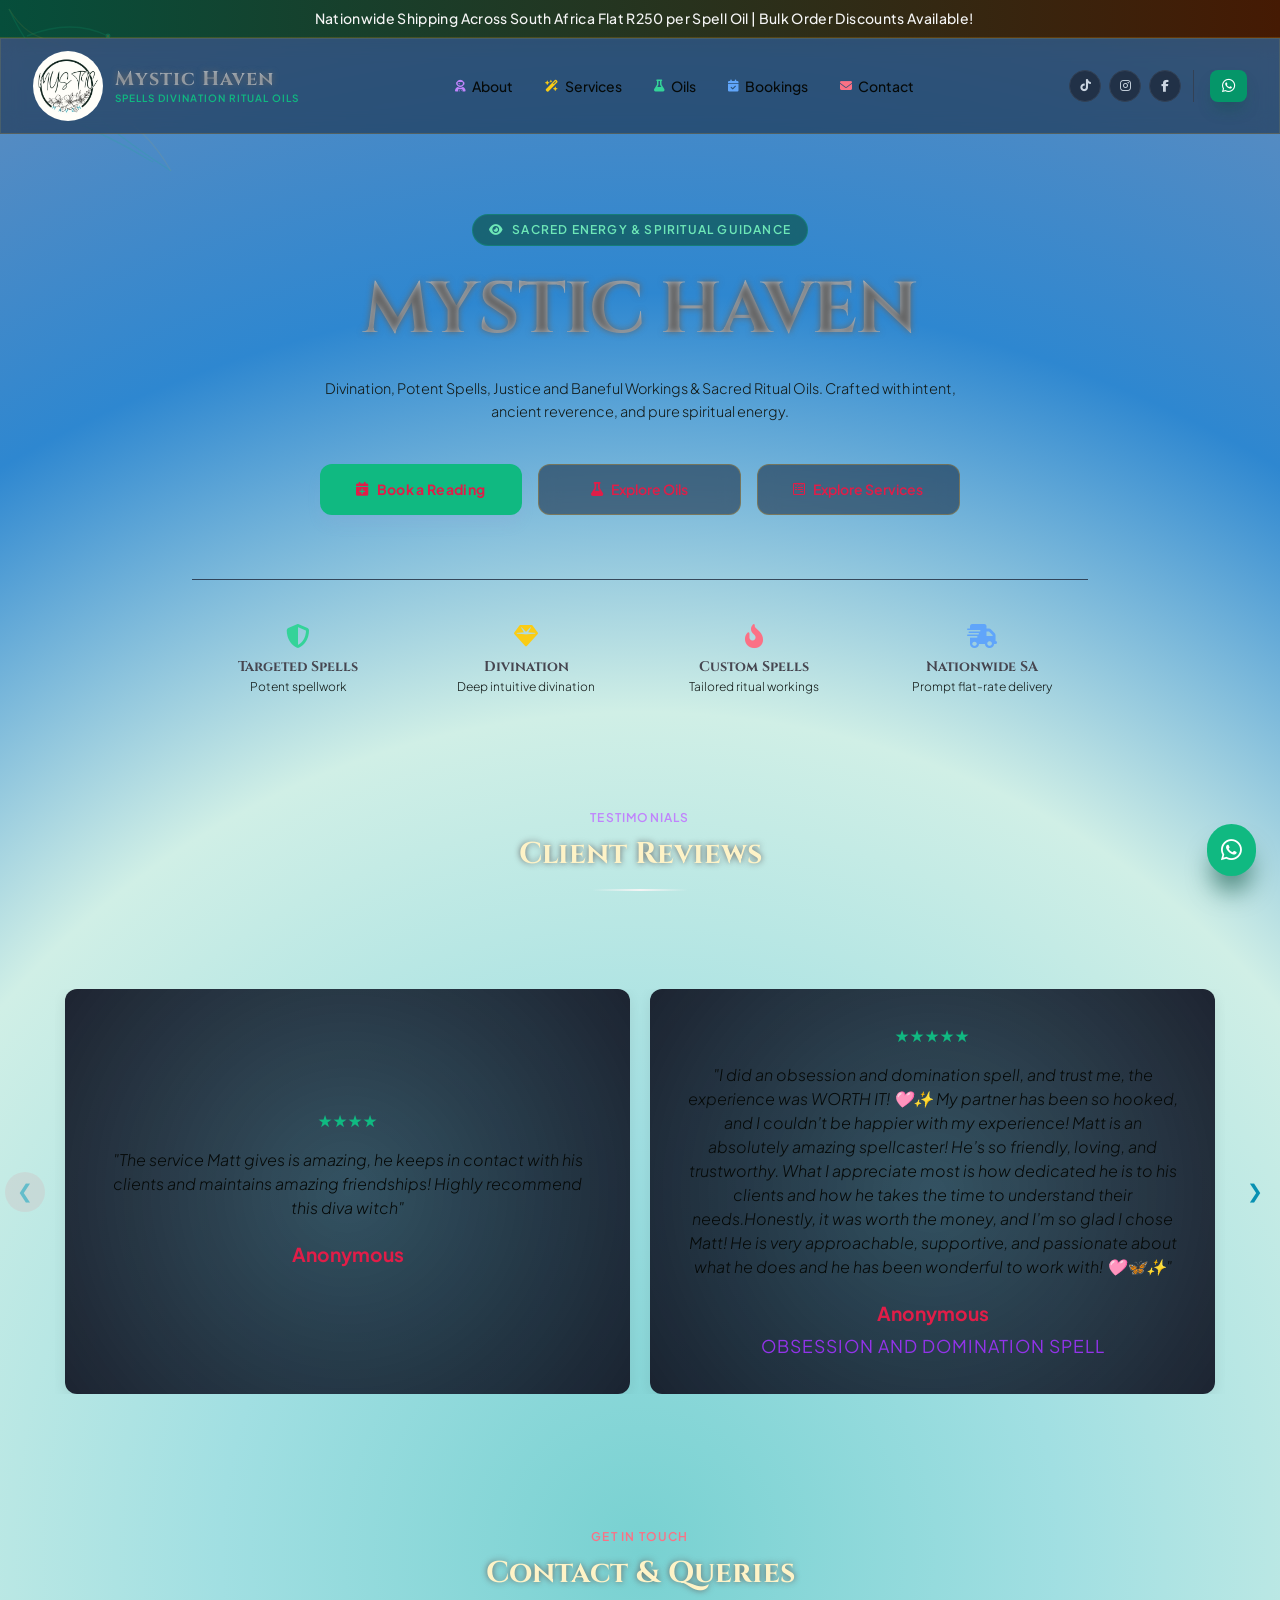
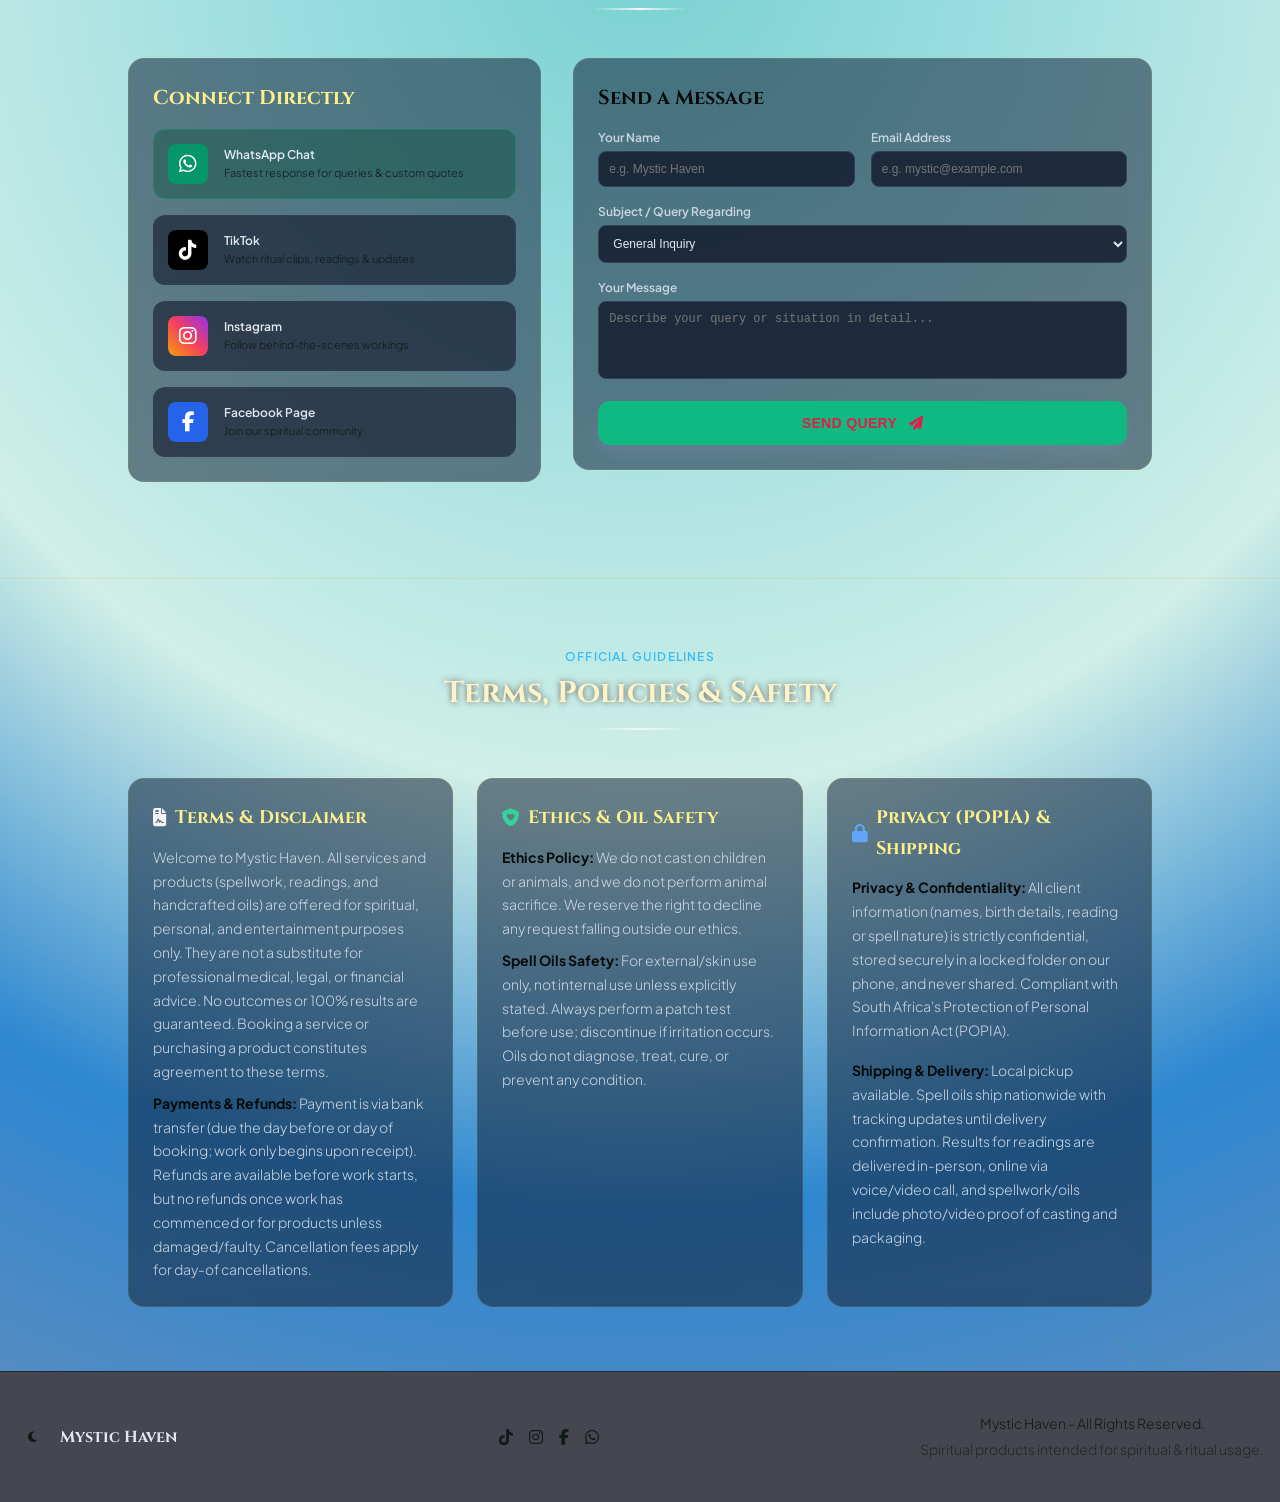
==== commit 70eba5a3: "edited the links and stuff" ====
--- a/index.html
+++ b/index.html
@@ -3,6 +3,10 @@
 <head>
     <meta charset="UTF-8">
     <meta name="viewport" content="width=device-width, initial-scale=1.0">
+    <meta property="og:image" content="/mystic-images/mystic-haven-logo.jpg">
+    <meta property="og:title" content="Mystic Haven - Divination, Spells & Ritual Oils">
+    <meta property="og:description" content="Divination, Potent Spells, Justice and Baneful Workings & Sacred Ritual Oils. Crafted with intent, ancient reverence, and pure spiritual energy.">
+    
     <title>Mystic Haven - Divination, Spells & Ritual Oils</title>
     <!-- FontAwesome Icons -->
     <link rel="stylesheet" href="https://cdnjs.cloudflare.com/ajax/libs/font-awesome/6.4.0/css/all.min.css">
@@ -14,7 +18,7 @@
     <link rel="stylesheet" href="/mystic.css">
 </head>
 <body>
-    <!-- WELCOME POLICY POP-UP MODAL -->
+    <!-- WELCOME POLICY POP-UP MODAL 
     <div id="welcome-policy-modal" class="policy-modal-overlay">
         <div class="policy-modal-card">
             <div class="policy-modal-header">
@@ -40,7 +44,7 @@
                 </button>
             </div>
         </div>
-    </div>
+    </div>-->
 
     <!-- Top Announcement Bar -->
     <div class="announcement-bar">
@@ -118,7 +122,7 @@
         <!-- HERO SECTION -->
         <section class="hero-section container">
             <div class="hero-badge">
-                <i class="fa-solid fa-eye" style="color: var(--color-witch-gold);"></i> Sacred Energy & Spiritual Guidance
+                <i class="fa-solid fa-eye"></i> Sacred Energy & Spiritual Guidance
             </div>
                          
             <h1 class="hero-title gradient-text-gold gold-glow">
--- a/mystic.css
+++ b/mystic.css
@@ -2,11 +2,12 @@
            1. CSS3 CUSTOM PROPERTIES & RESET
            ========================================================================== */
         :root {
-            --color-mystic-950: rgb(220, 220, 220);
-            --color-mystic-900: rgb(200, 250, 250);
-            --color-mystic-800: rgb(140, 180, 180);
-            --color-mystic-700: rgb(165, 165, 165);
-            --color-mystic-600: rgb(140, 140, 140);
+            /* --- Seafoam Blue Palette --- */
+              --color-mystic-950: rgba(120, 209, 209, 1); 
+              --color-mystic-900: rgba(161, 223, 226, 1); 
+              --color-mystic-800: rgba(208, 239, 230, 1); 
+              --color-mystic-700: rgba(46, 135, 208, 1);  
+              --color-mystic-600: rgba(100, 141, 189, 1);
             
             --color-witch-gold: whitesmoke;
             --color-witch-gold-light: rgb(70, 70, 80);
@@ -16,9 +17,10 @@
             --color-witch-purple: #9333ea;
             --color-witch-cyan: #0891b2;
             
-            --color-text-main: rgb(200, 200, 200);
-            --color-text-muted: rgb(210, 210, 210);
-            --color-text-dim: rgb(220, 220, 220);
+            /* RGB Conversion of Original Light Colors */
+            --color-text-main: rgb(6, 10, 9);     /* #060A09 - Deepest black */
+            --color-text-muted: rgb(18, 26, 24);  /* #121A18 - Soft dark tone */
+            --color-text-dim: rgb(30, 43, 39);    /* #1E2B27 - Muted dark tone */
 
             --font-serif: 'Cinzel', serif;
             --font-sans: 'Plus Jakarta Sans', sans-serif;
@@ -36,7 +38,12 @@
         }
 
         body {
-            background-image: radial-gradient(circle at 50% 50%, rgba(23, 47, 66, 0.8) 0%, rgba(20, 25, 39, 0.95) 100%);
+            background: radial-gradient(circle, 
+            var(--color-mystic-950) 0%, 
+            var(--color-mystic-900) 25%, 
+            var(--color-mystic-800) 50%, 
+            var(--color-mystic-700) 75%, 
+            var(--color-mystic-600) 100%);
             color: var(--color-text-main);
             font-family: var(--font-sans);
             line-height: 1.5;
@@ -63,6 +70,13 @@
         }
         ::-webkit-scrollbar-thumb:hover {
             background: var(--color-witch-gold);
+        }
+        
+        p{
+            font-size: 0.875rem; 
+            color: var(color-text-muted); 
+            line-height: 1.7; 
+            font-weight: 300;
         }
 
         /* ==========================================================================
@@ -81,16 +95,16 @@
         }
         .glass-card-hover:hover {
             border-color: rgba(220, 220, 220, 0.6);
-            box-shadow: 0 10px 30px -10px rgba(212, 175, 55, 0.2);
+            box-shadow: 0 10px 30px -10px rgba(212, 212, 212, 0.8);
             transform: translateY(-3px);
         }
 
         .gold-glow {
-            text-shadow: 0 0 6px rgba(200, 200, 200, 1);
+            text-shadow: 0 0 6px rgba(100, 100, 100, 1);
         }
 
         .gradient-text-gold {
-            background: linear-gradient(135deg, rgb(80, 90, 100) 0%, rgb(70, 80, 90) 50%, rgb(60, 70, 80) 100%); /*Change to readable white color*/
+            background: linear-gradient(180deg, rgb(180, 190, 200) 0%, rgb(170, 180, 190) 50%, rgb(160, 170, 180) 100%); /*Change to readable white color*/
             -webkit-background-clip: text;
             -webkit-text-fill-color: transparent;
         }
@@ -135,7 +149,7 @@
            3. TOP ANNOUNCEMENT BAR
            ========================================================================== */
         .announcement-bar {
-            background: linear-gradient(to right, #064e3b, var(--color-mystic-800), #451a03);
+            background: linear-gradient(to right, #064e3b, #451a03);
             color: whitesmoke;
             font-size: 0.8125rem;
             padding: 0.5rem 1rem;
@@ -371,7 +385,7 @@
 
         .hero-title {
             font-family: var(--font-serif);
-            font-size: 2.25rem;
+            font-size: 3.25rem;
             font-weight: 700;
             letter-spacing: -0.025em;
             max-width: 56rem;
@@ -382,8 +396,8 @@
         }
 
         .hero-description {
-            color: #cbd5e1;
-            font-size: 1rem;
+            color: var(--color-text-muted);
+            font-size: .9rem;
             font-weight: 300;
             max-width: 42rem;
             margin-left: auto;
@@ -405,7 +419,7 @@
             width: 100%;
             padding: 0.875rem 2rem;
             border-radius: 0.75rem;
-            background: linear-gradient(to right, var(--color-text-dim), var(--color-witch-gold));
+            background: var(--color-witch-emerald);
             color: var(--color-witch-crimson);
             font-weight: 700;
             font-size: 0.875rem;
@@ -415,21 +429,21 @@
             align-items: center;
             justify-content: center;
             gap: 0.5rem;
-            box-shadow: 0 10px 15px -3px rgba(245, 158, 11, 0.2);
+            box-shadow: 0 10px 15px -3px rgba(145, 158, 211, 0.2);
             transition: var(--transition-standard);
             border: none;
             cursor: pointer;
         }
         .btn-primary:hover {
             transform: scale(1.03);
-            box-shadow: 0 10px 20px -3px rgba(245, 158, 11, 0.4);
+            box-shadow: 0 10px 20px -3px rgba(145, 158, 211, 0.4);
         }
 
         .btn-secondary {
             width: 100%;
             padding: 0.875rem 2rem;
             border-radius: 0.75rem;
-            color: var(--color-witch-cyan);
+            color: var(--color-witch-crimson);
             font-weight: 600;
             font-size: 0.875rem;
             text-decoration: none;
@@ -441,7 +455,7 @@
             transition: var(--transition-standard);
         }
         .btn-secondary:hover {
-            background-color: rgba(30, 41, 59, 0.8);
+            background-color: rgba(130, 141, 159, 0.2);
             border-color: #facc15;
         }
 
@@ -462,7 +476,7 @@
             text-align: center;
         }
         .highlight-item i { font-size: 1.5rem; margin-bottom: 0.5rem; display: inline-block; }
-        .highlight-item h4 { font-family: var(--font-serif); color: #fef08a; font-weight: 700; font-size: 0.875rem; }
+        .highlight-item h4 { font-family: var(--font-serif); color: var(--color-witch-gold-light); font-weight: 700; font-size: 0.875rem; }
         .highlight-item p { font-size: 0.75rem; color: var(--color-text-muted); }
 
         /* ==========================================================================
@@ -504,7 +518,7 @@
         }
 
         .section-desc {
-            color: #cbd5e1;
+            color: var(--color-text-muted);
             font-size: 0.875rem;
             max-width: 42rem;
             margin: 1rem auto 0 auto;
@@ -1202,4 +1216,5 @@
 
         @media (min-width: 1280px) {
             .products-grid { grid-template-columns: repeat(5, minmax(0, 1fr)); }
-        }+        }
+    
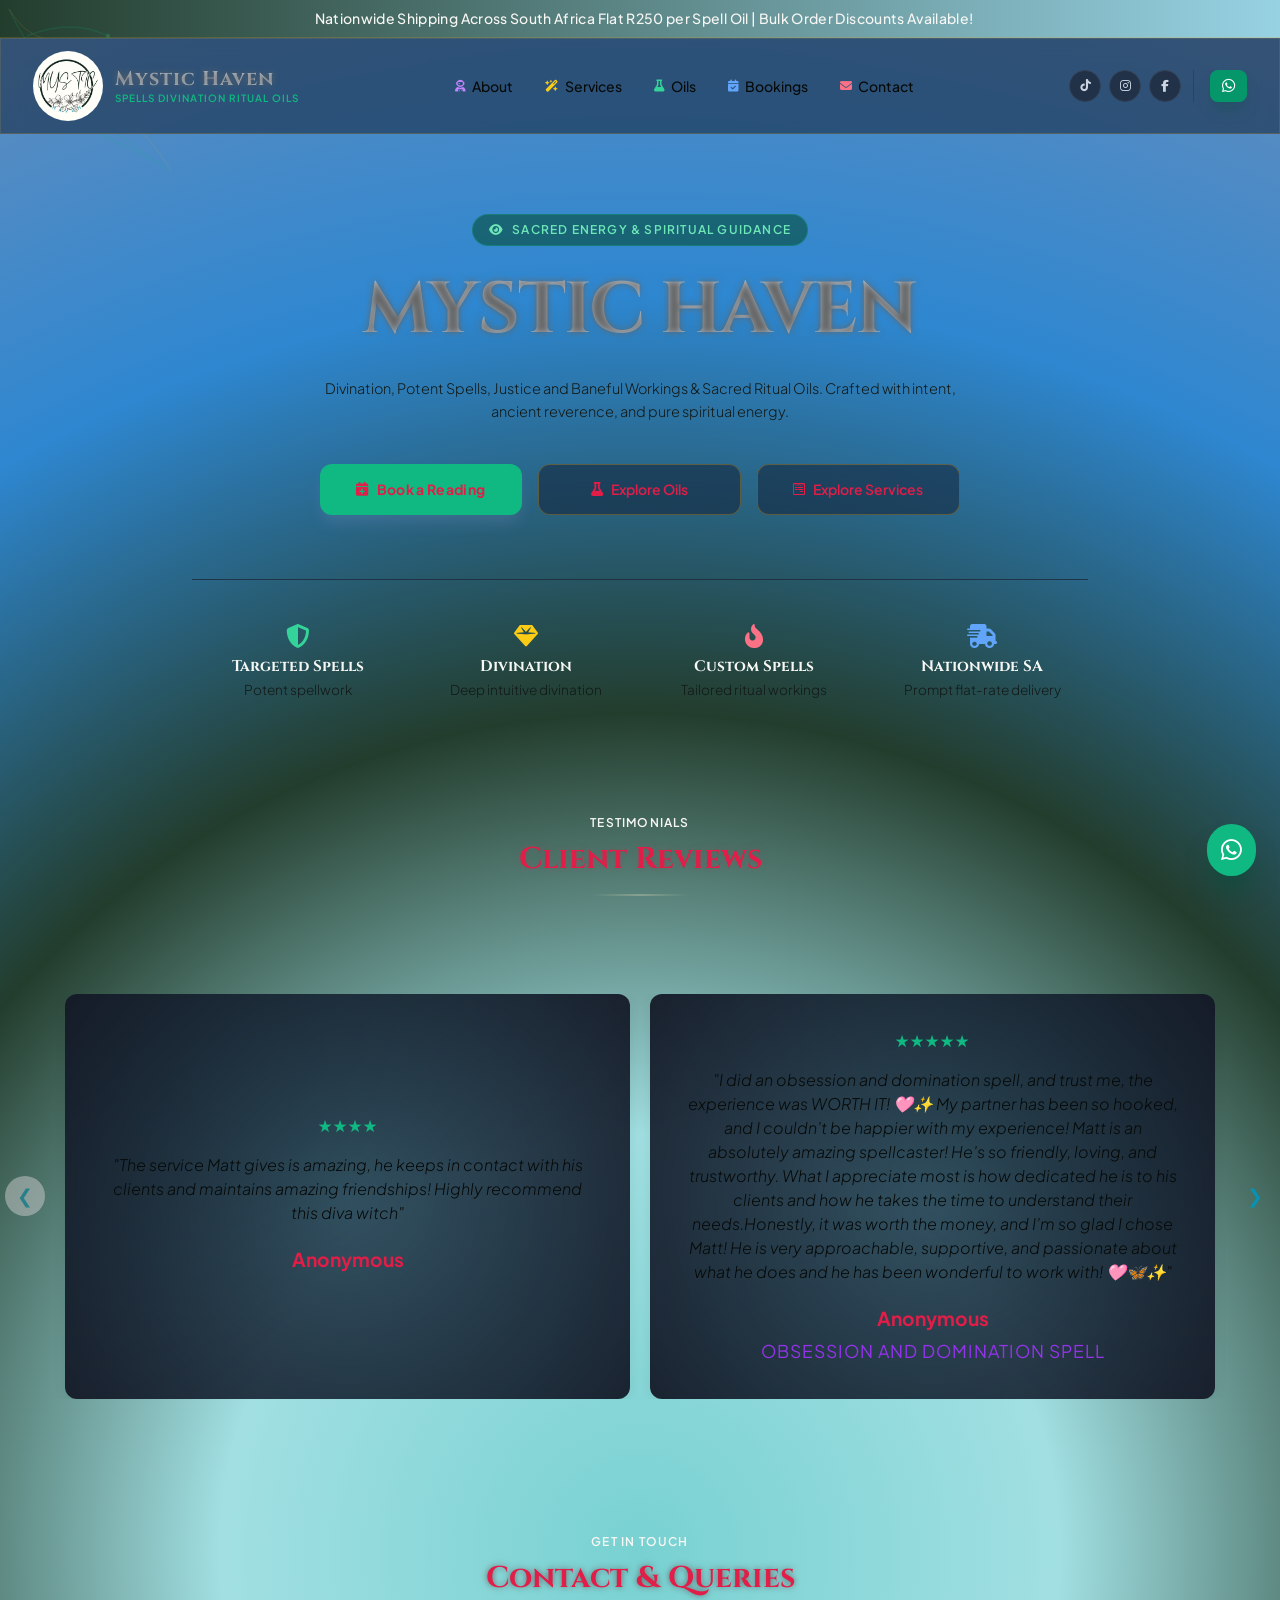
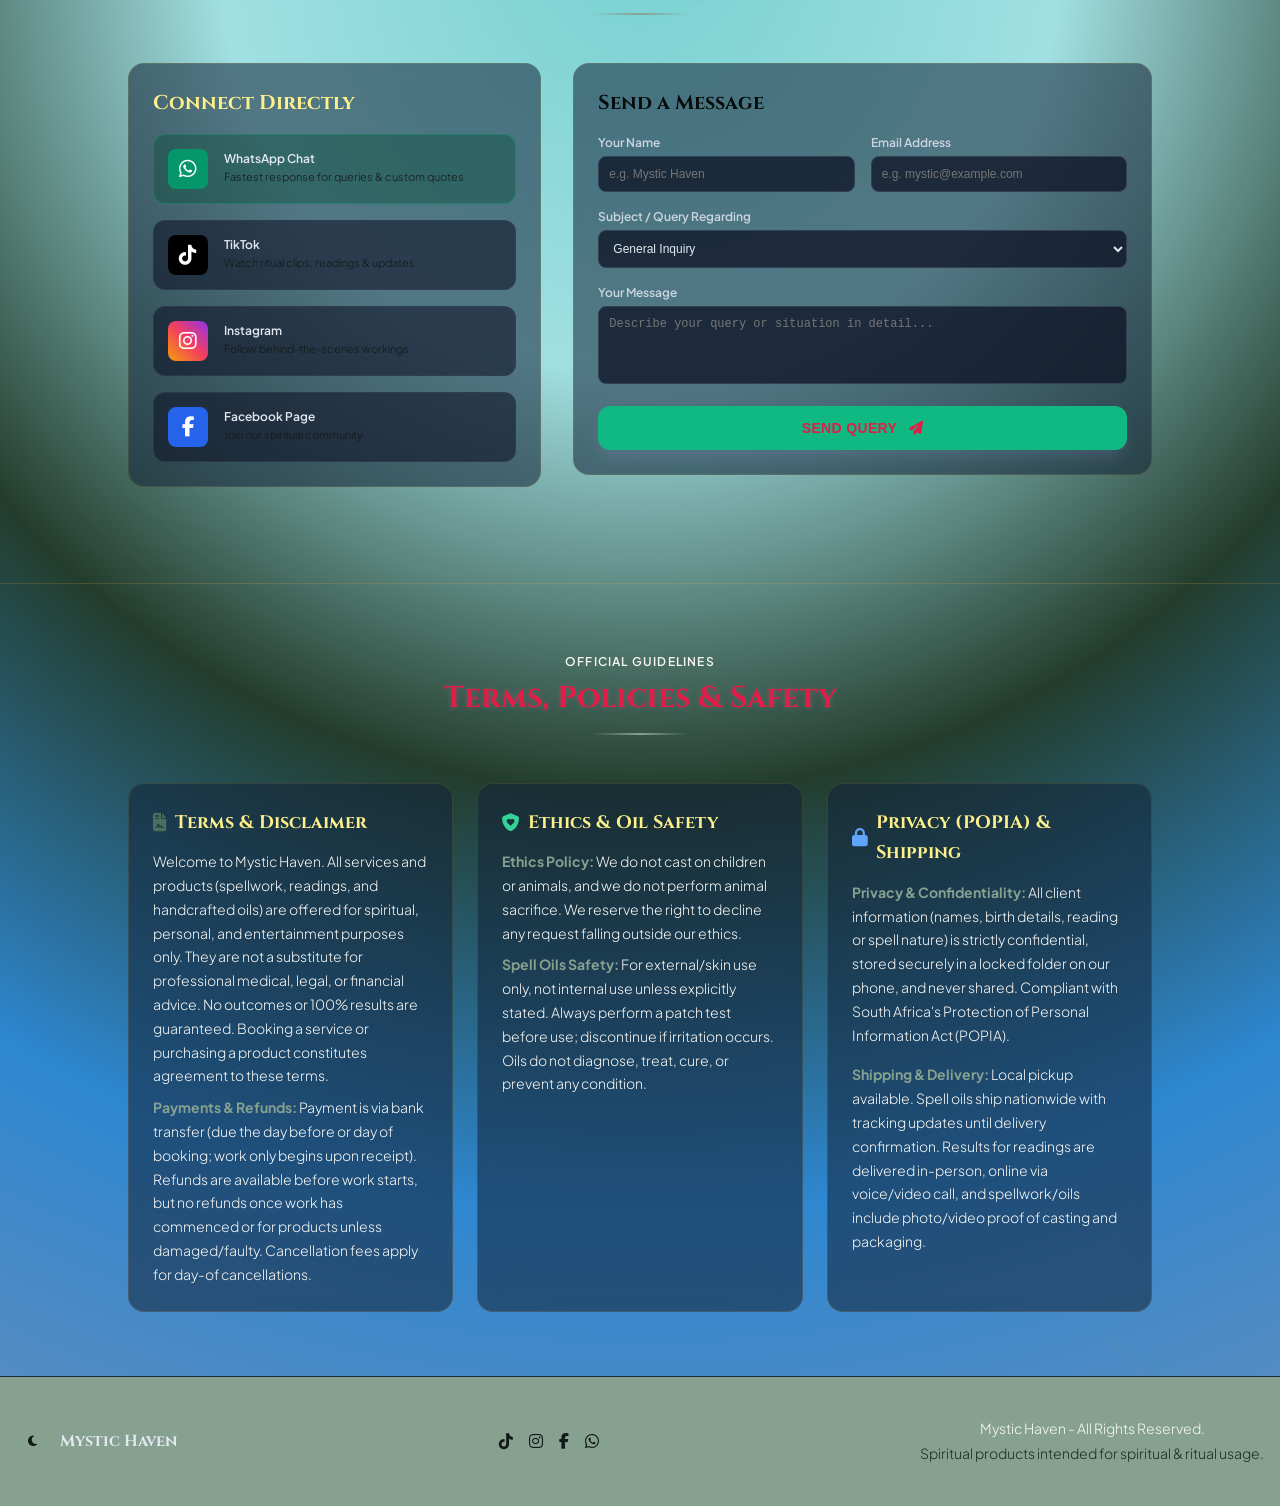
==== commit eaa1d926: "update" ====
--- a/index.html
+++ b/index.html
@@ -171,7 +171,7 @@
         <!-- REVIEWS SECTION -->
         <section class="reviews-section" id="review">
             <div class="section-header">
-                <span class="section-subtitle" style="color: #c084fc;">Testimonials</span>
+                <span class="section-subtitle" >Testimonials</span>
                 <h2 class="section-title gold-glow">Client Reviews</h2>
                 <div class="divider-gold"></div>
             </div>
@@ -297,7 +297,7 @@
         <!-- CONTACT & QUERY FORM SECTION -->
         <section id="contact" class="section-padding container">
             <div class="section-header">
-                <span class="section-subtitle" style="color: #fb7185;">Get In Touch</span>
+                <span class="section-subtitle">Get In Touch</span>
                 <h2 class="section-title gold-glow">Contact & Queries</h2>
                 <div class="divider-gold"></div>
             </div>
@@ -383,7 +383,7 @@
         <!-- POLICIES & TERMS SECTION (FOOTER INCORPORATED) -->
         <section id="policies" class="section-padding container" style="border-top: 1px solid rgba(212, 175, 55, 0.2); margin-top: 2rem;">
             <div class="section-header">
-                <span class="section-subtitle" style="color: #38bdf8;">Official Guidelines</span>
+                <span class="section-subtitle">Official Guidelines</span>
                 <h2 class="section-title gold-glow">Terms, Policies & Safety</h2>
                 <div class="divider-gold"></div>
             </div>
--- a/mystic.css
+++ b/mystic.css
@@ -5,12 +5,12 @@
             /* --- Seafoam Blue Palette --- */
               --color-mystic-950: rgba(120, 209, 209, 1); 
               --color-mystic-900: rgba(161, 223, 226, 1); 
-              --color-mystic-800: rgba(208, 239, 230, 1); 
+              --color-mystic-800: rgba(35, 61, 45, 1); 
               --color-mystic-700: rgba(46, 135, 208, 1);  
               --color-mystic-600: rgba(100, 141, 189, 1);
             
-            --color-witch-gold: whitesmoke;
-            --color-witch-gold-light: rgb(70, 70, 80);
+            --color-witch-gold: rgba(75, 111, 95, 1);
+            --color-witch-gold-light: rgba(135, 161, 145, 1);
             --color-witch-emerald: #10b981;
             --color-witch-crimson: #e11d48;
             --color-witch-blue: #2563eb;
@@ -21,6 +21,7 @@
             --color-text-main: rgb(6, 10, 9);     /* #060A09 - Deepest black */
             --color-text-muted: rgb(18, 26, 24);  /* #121A18 - Soft dark tone */
             --color-text-dim: rgb(30, 43, 39);    /* #1E2B27 - Muted dark tone */
+            --color-text-white: #f7f7f4;
 
             --font-serif: 'Cinzel', serif;
             --font-sans: 'Plus Jakarta Sans', sans-serif;
@@ -55,7 +56,7 @@
             -webkit-font-smoothing: antialiased;
         }
         
-        strong{color: var(--color-text-main)}
+        strong{color: var(--color-witch-gold-light)}
 
         /* Custom Scrollbar */
         ::-webkit-scrollbar {
@@ -74,7 +75,7 @@
         
         p{
             font-size: 0.875rem; 
-            color: var(color-text-muted); 
+            color: var(--color-text-white); 
             line-height: 1.7; 
             font-weight: 300;
         }
@@ -149,8 +150,8 @@
            3. TOP ANNOUNCEMENT BAR
            ========================================================================== */
         .announcement-bar {
-            background: linear-gradient(to right, #064e3b, #451a03);
-            color: whitesmoke;
+            background: linear-gradient(to right, #233d2d, #97d2e3);
+            color: var(--color-text-white);
             font-size: 0.8125rem;
             padding: 0.5rem 1rem;
             text-align: center;
@@ -325,7 +326,7 @@
             display: block;
             background: none;
             border: none;
-            color: #cbd5e1;
+            color: var(--color-text-white);
             font-size: 1.25rem;
             cursor: pointer;
             padding: 0.5rem;
@@ -347,7 +348,7 @@
             display: block;
             padding: 0.5rem 0.75rem;
             border-radius: 0.5rem;
-            color: #e2e8f0;
+            color: var(--color-text-white);
             text-decoration: none;
             font-weight: 500;
             margin-bottom: 0.25rem;
@@ -476,8 +477,8 @@
             text-align: center;
         }
         .highlight-item i { font-size: 1.5rem; margin-bottom: 0.5rem; display: inline-block; }
-        .highlight-item h4 { font-family: var(--font-serif); color: var(--color-witch-gold-light); font-weight: 700; font-size: 0.875rem; }
-        .highlight-item p { font-size: 0.75rem; color: var(--color-text-muted); }
+        .highlight-item h4 { font-family: var(--font-serif); color: var(--color-text-white); font-weight: 700; font-size: 0.95rem; }
+        .highlight-item p { font-size: 0.85rem; color: var(--color-text-muted); }
 
         /* ==========================================================================
            6. PRODUCTS & SPELL OILS SECTION
@@ -499,26 +500,26 @@
             font-weight: 600;
             letter-spacing: 0.1em;
             text-transform: uppercase;
-            color: var(--color-text-main);
+            color: var(--color-text-white);
         }
 
         .section-title {
             font-family: var(--font-serif);
             font-size: 1.875rem;
             font-weight: 700;
-            color: #fef3c7;
+            color: var(--color-witch-crimson);
             margin-top: 0.25rem;
         }
 
         .divider-gold {
             width: 6rem;
             height: 2px;
-            background: linear-gradient(to right, transparent, var(--color-witch-gold), transparent);
+            background: linear-gradient(to right, transparent, var(--color-witch-gold-light), transparent);
             margin: 0.75rem auto 0 auto;
         }
 
         .section-desc {
-            color: var(--color-text-muted);
+            color: var(--color-text-white);
             font-size: 0.875rem;
             max-width: 42rem;
             margin: 1rem auto 0 auto;
@@ -604,7 +605,7 @@
         .bottle-cap {
             width: 1.5rem;
             height: 1rem;
-            background-color: rgba(250, 204, 21, 0.8);
+            background-color: var(--color-mystic-800);
             border-top-left-radius: 0.375rem;
             border-top-right-radius: 0.375rem;
         }
@@ -655,7 +656,7 @@
     
         .product-desc {
             font-size: 0.75rem;
-            color: #cbd5e1;
+            color: var(--color-text-white);
             margin-top: 0.25rem;
             font-weight: 300;
         }
@@ -679,7 +680,7 @@
             font-family: var(--font-serif);
             font-weight: 700;
             font-size: 1.125rem;
-            color: antiquewhite;
+            color: var(--color-text-white);
         }
 
         .btn-add-cart {
@@ -712,7 +713,7 @@
             width: 2.5rem;
             height: 2.5rem;
             border-radius: 9999px;
-            background-color: rgba(245, 158, 11, 0.2);
+            background-color: var(--color-witch-emerald);
             color: var(--color-witch-gold);
             display: flex;
             align-items: center;
@@ -747,10 +748,10 @@
             cursor: pointer;
             transition: var(--transition-standard);
         }
-        .tab-btn:hover { color: #fef08a; }
+        .tab-btn:hover { color: var(--color-text-white); }
         .tab-btn.active {
-            color: #fde047;
-            border-bottom-color: var(--color-witch-gold);
+            color: var(--color-witch-gold);
+            border-bottom-color: var(--color-witch-gold-light);
         }
 
         .tab-content { display: block; }
@@ -774,6 +775,7 @@
         .service-list {
             list-style: none;
             font-size: 0.875rem;
+            color: var(--color-text-white);
         }
 
         .service-item {
@@ -782,6 +784,7 @@
             align-items: center;
             padding: 0.5rem 0;
             border-bottom: 1px solid #1e293b;
+            color: var(--color-text-white);
         }
 
         .service-item-grid {
@@ -792,13 +795,14 @@
             border-radius: 0.5rem;
             background-color: rgba(30, 41, 59, 0.4);
             border: 1px solid rgba(51, 65, 85, 0.4);
+            color: var(--color-text-white);
         }
 
         .custom-spells-banner {
             margin-top: 1.5rem;
             padding: 1rem;
             border-radius: 0.75rem;
-            background: linear-gradient(to right, rgba(69, 26, 3, 0.6), var(--color-mystic-800), rgba(6, 78, 59, 0.6));
+            background: linear-gradient(to right, var(--color-mystic-900), var(--color-mystic-800), var(--color-mystic-700));
             border: 1px solid rgba(212, 175, 55, 0.4);
             text-align: center;
         }
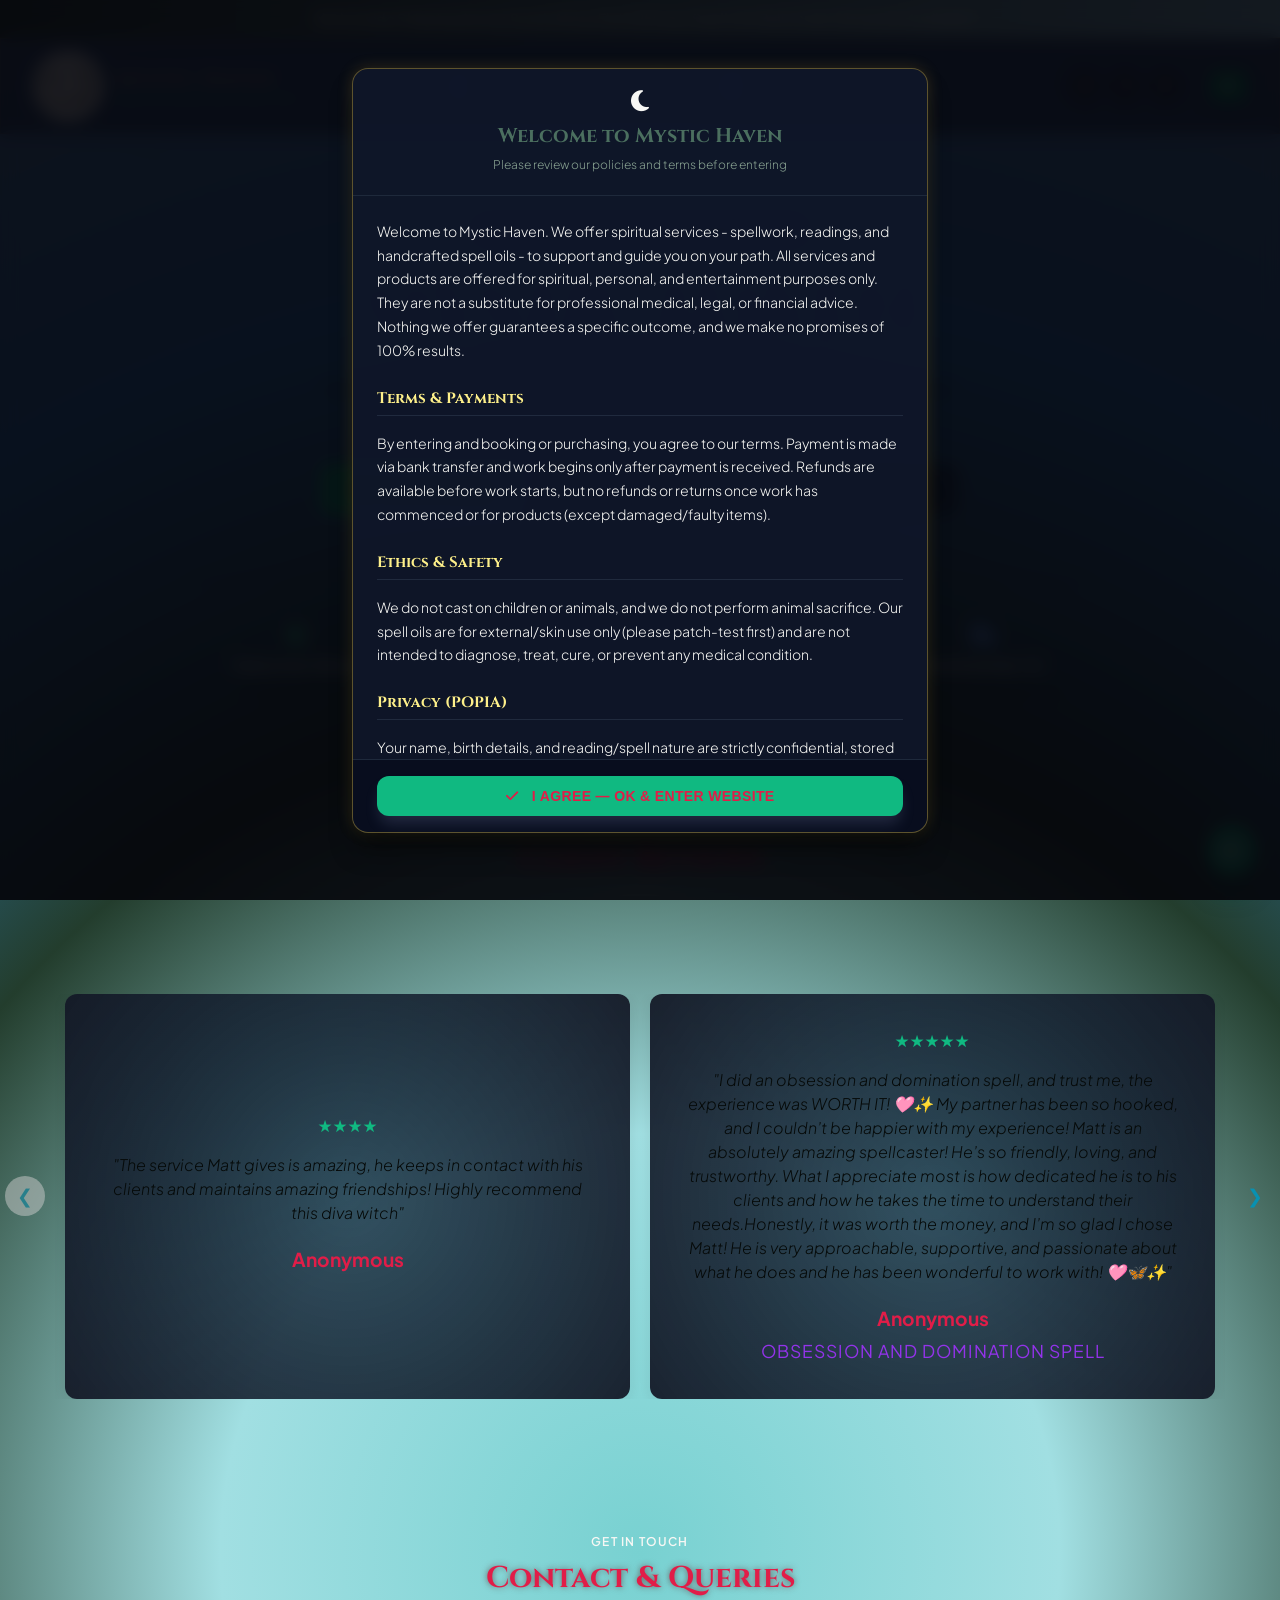
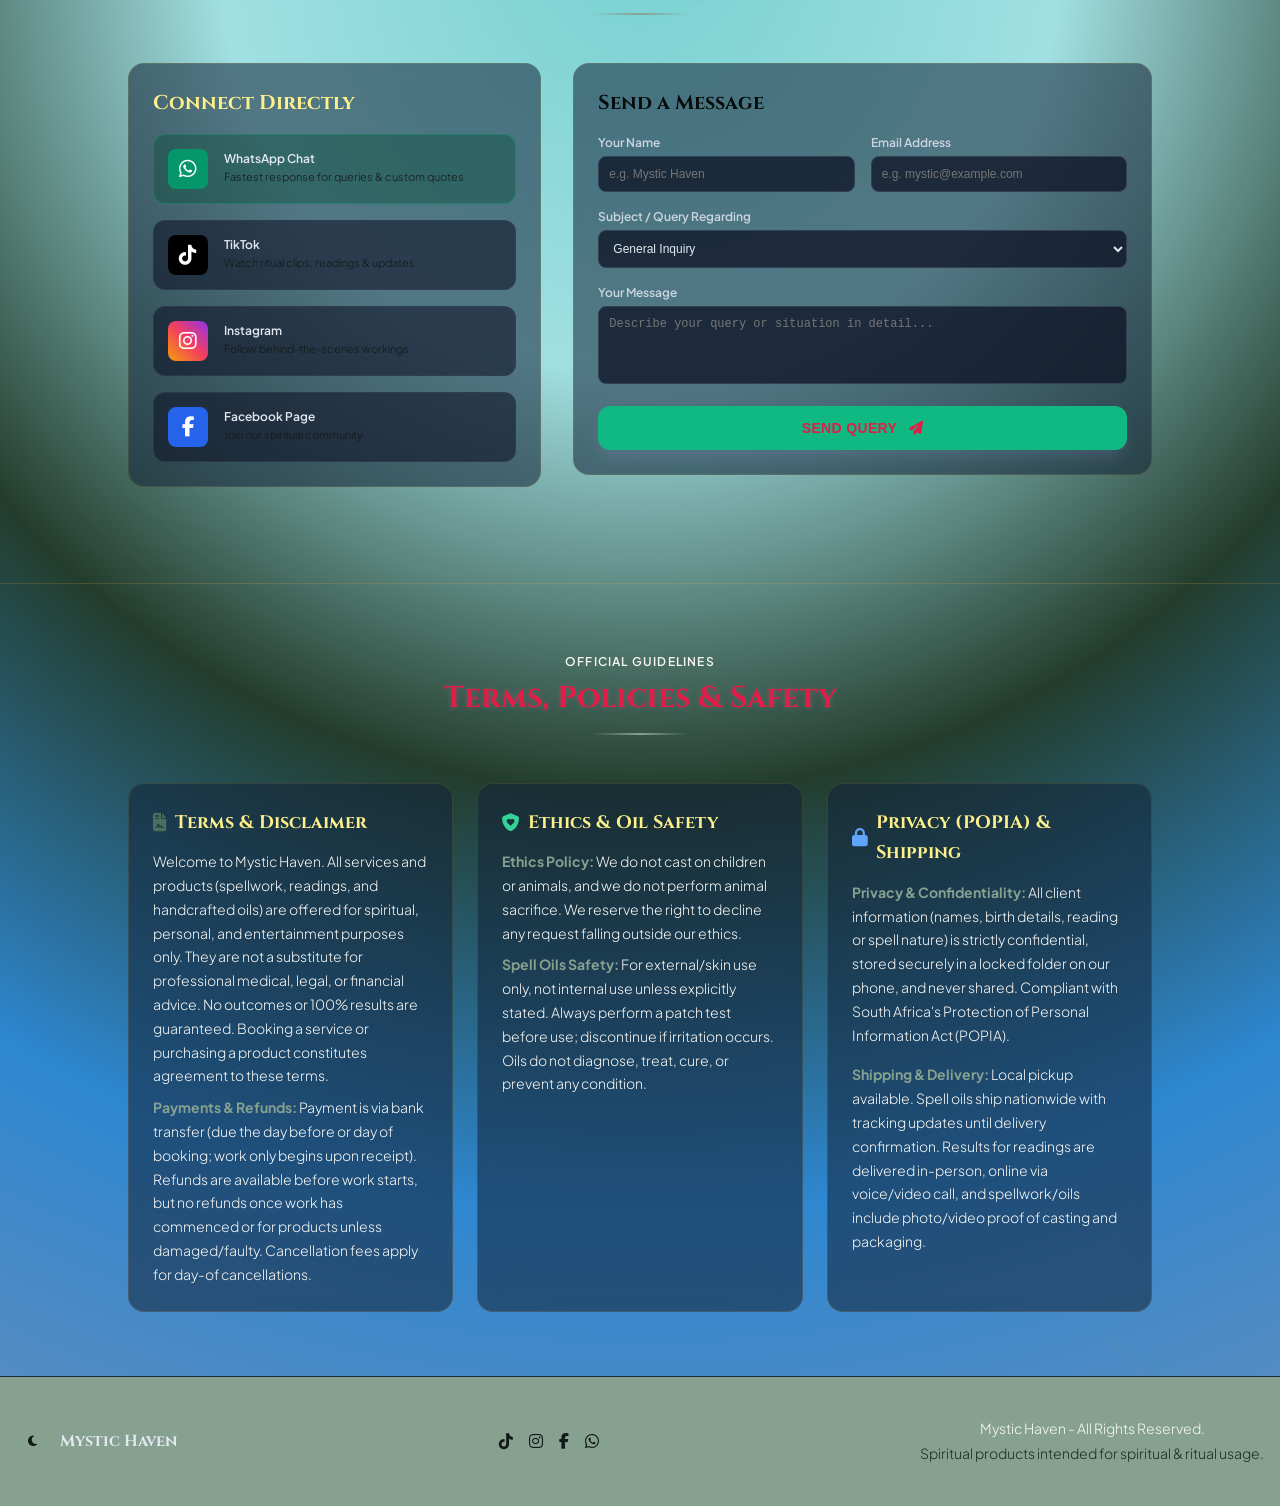
==== commit 46162ac0: "updtaed the policy card" ====
--- a/index.html
+++ b/index.html
@@ -18,13 +18,13 @@
     <link rel="stylesheet" href="/mystic.css">
 </head>
 <body>
-    <!-- WELCOME POLICY POP-UP MODAL 
+    <!-- WELCOME POLICY POP-UP MODAL -->
     <div id="welcome-policy-modal" class="policy-modal-overlay">
         <div class="policy-modal-card">
             <div class="policy-modal-header">
-                <i class="fa-solid fa-moon text-witch-gold" style="font-size: 1.5rem; margin-bottom: 0.5rem;"></i>
-                <h3 style="font-family: var(--font-serif); font-weight: 700; color: #fef08a; font-size: 1.25rem;">Welcome to Mystic Haven</h3>
-                <p style="font-size: 0.75rem; color: #c084fc; margin-top: 0.25rem;">Please review our policies and terms before entering</p>
+                <i class="fa-solid fa-moon" style="font-size: 1.5rem; margin-bottom: 0.5rem; color:var(--color-text-white);"></i>
+                <h3 style="font-family: var(--font-serif); font-weight: 700; color: var(--color-witch-gold); font-size: 1.25rem;">Welcome to Mystic Haven</h3>
+                <p style="font-size: 0.75rem; color: var(--color-witch-gold-light); margin-top: 0.25rem;">Please review our policies and terms before entering</p>
             </div>
             <div class="policy-modal-body">
                 <p>Welcome to Mystic Haven. We offer spiritual services - spellwork, readings, and handcrafted spell oils - to support and guide you on your path. All services and products are offered for spiritual, personal, and entertainment purposes only. They are not a substitute for professional medical, legal, or financial advice. Nothing we offer guarantees a specific outcome, and we make no promises of 100% results.</p>
@@ -44,7 +44,7 @@
                 </button>
             </div>
         </div>
-    </div>-->
+    </div>
 
     <!-- Top Announcement Bar -->
     <div class="announcement-bar">
